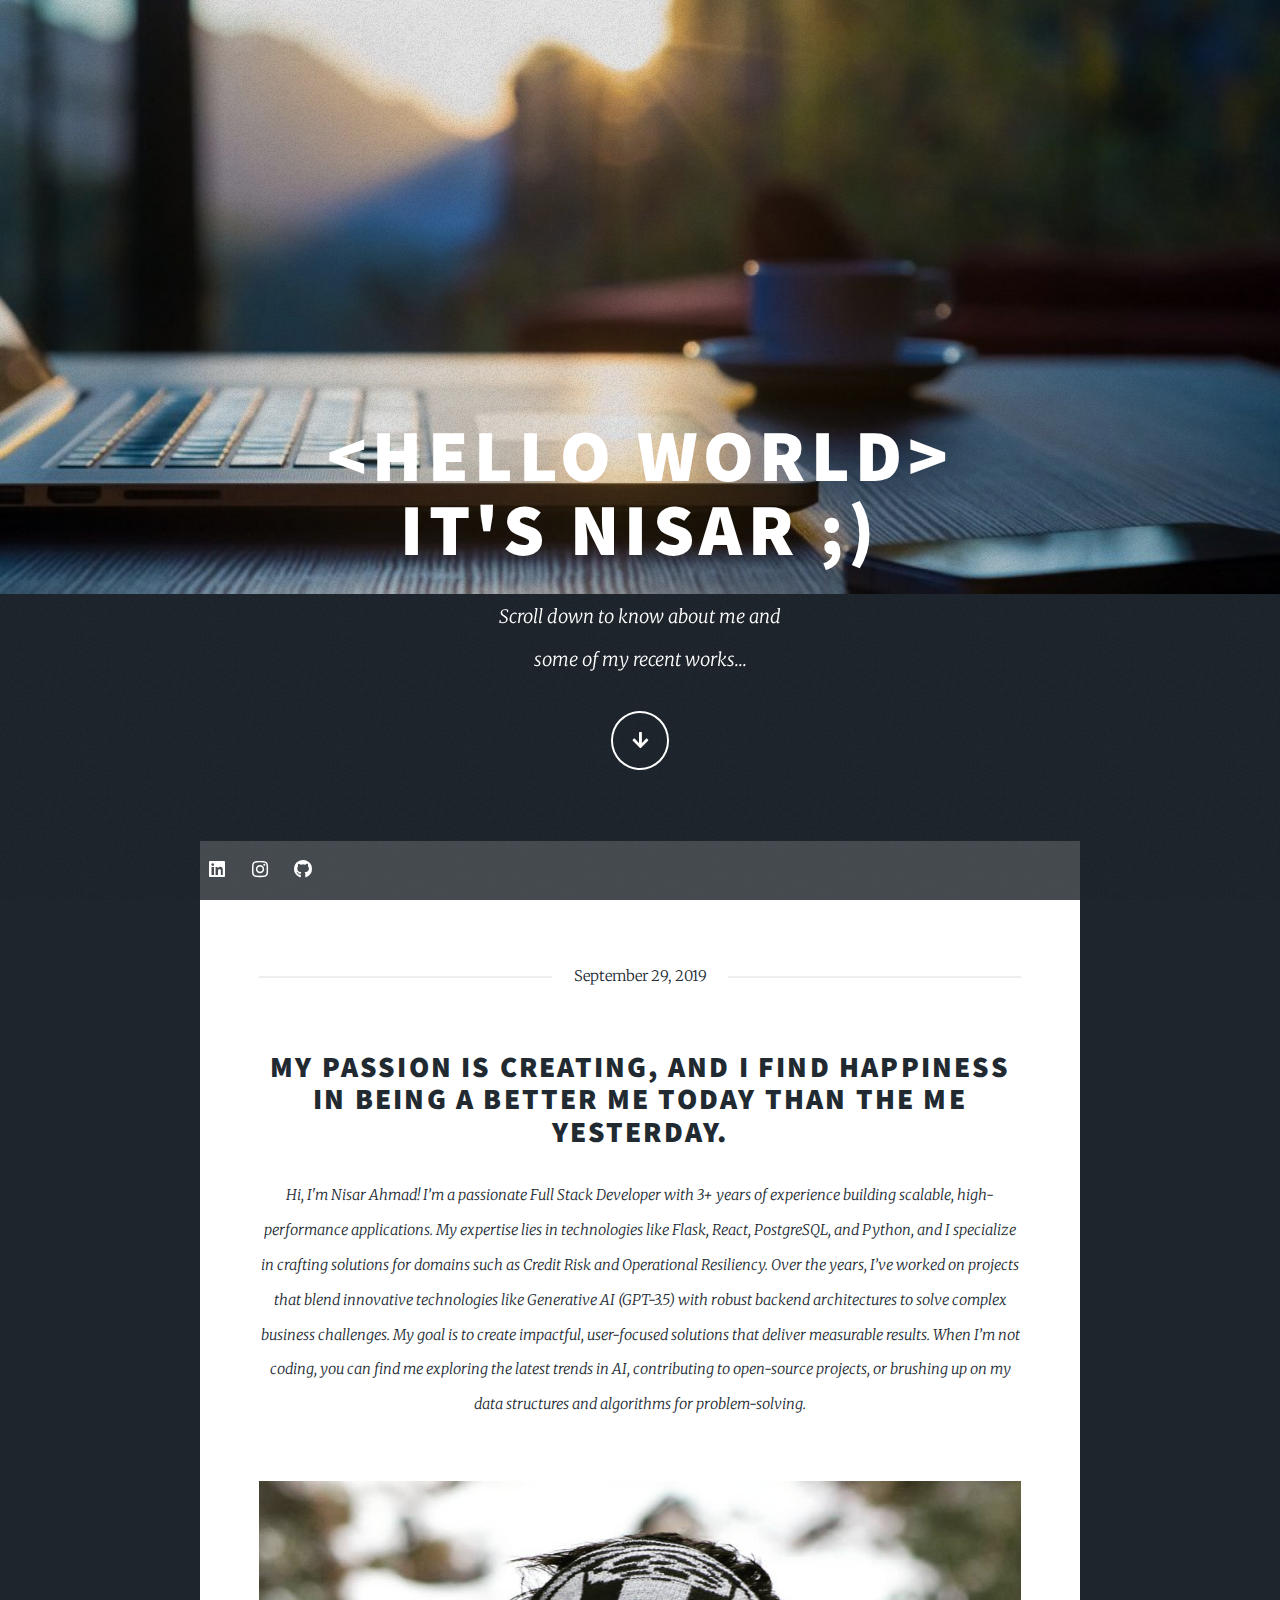
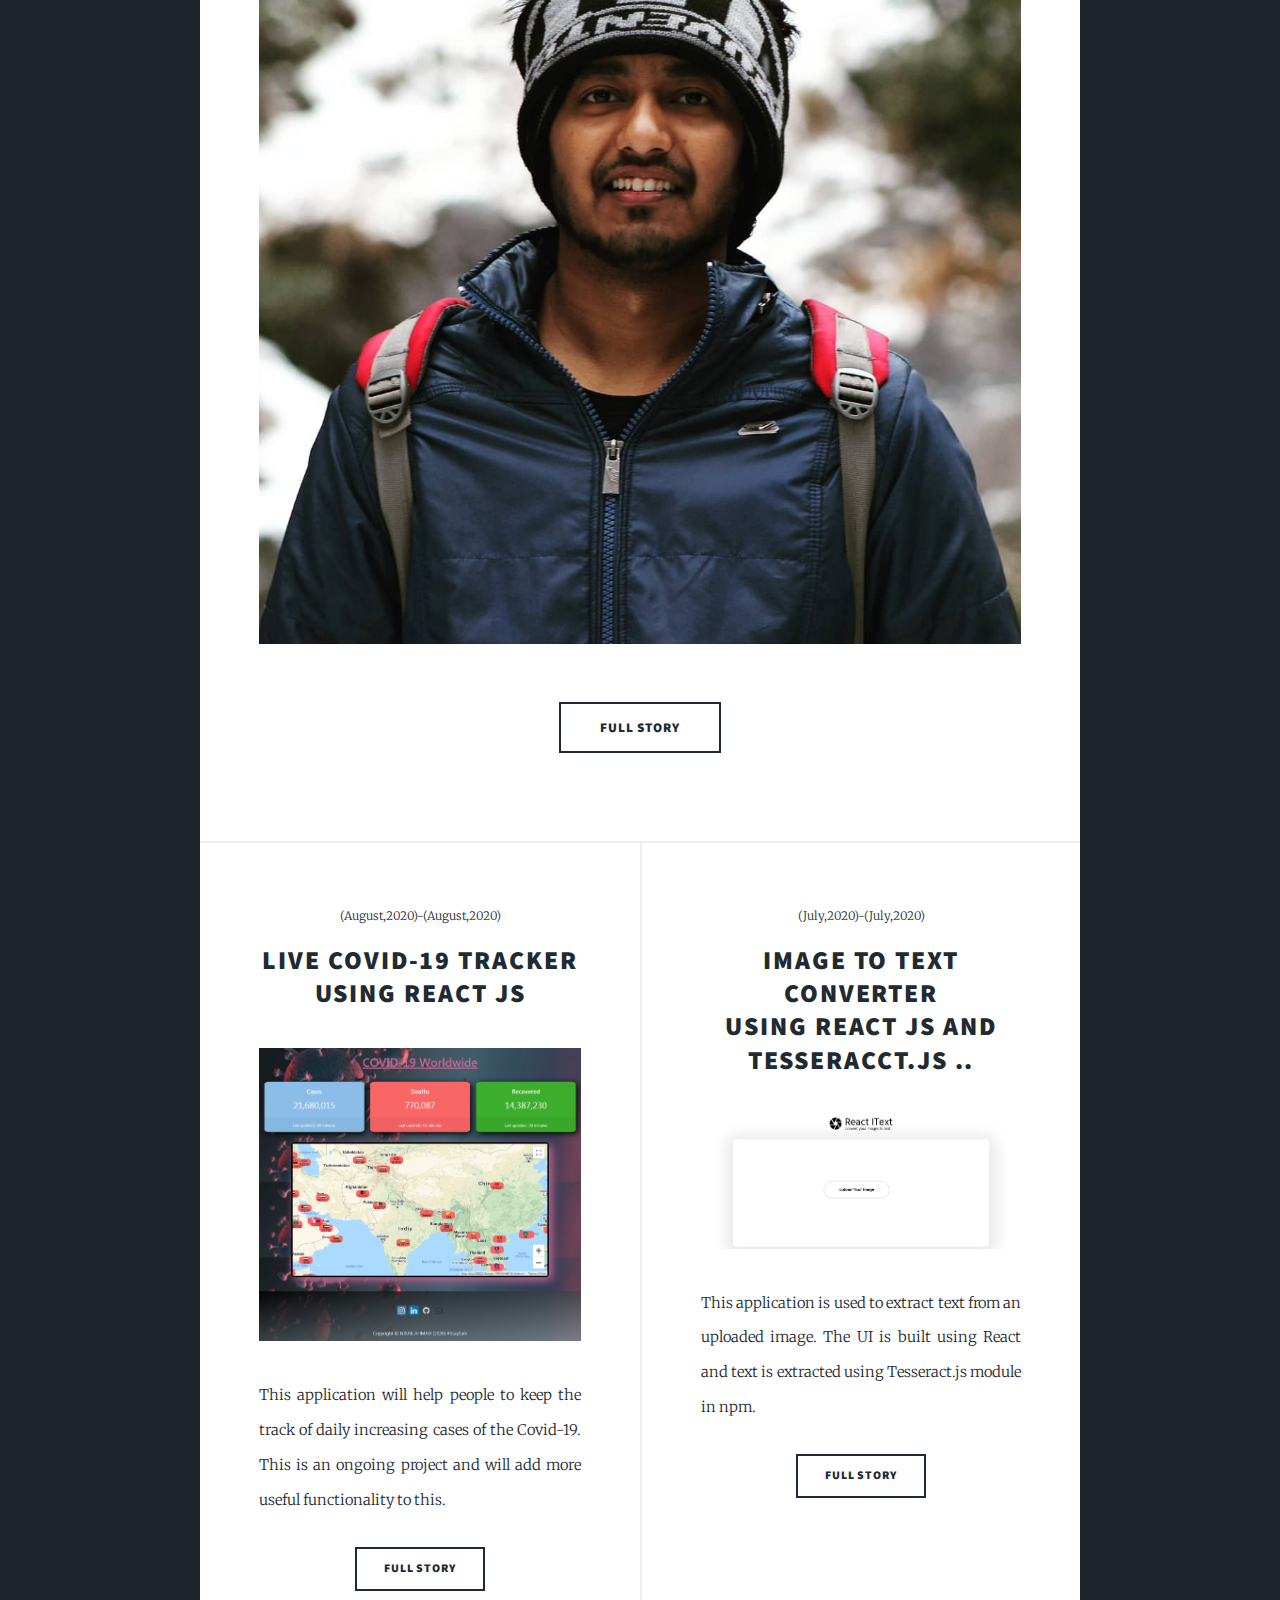
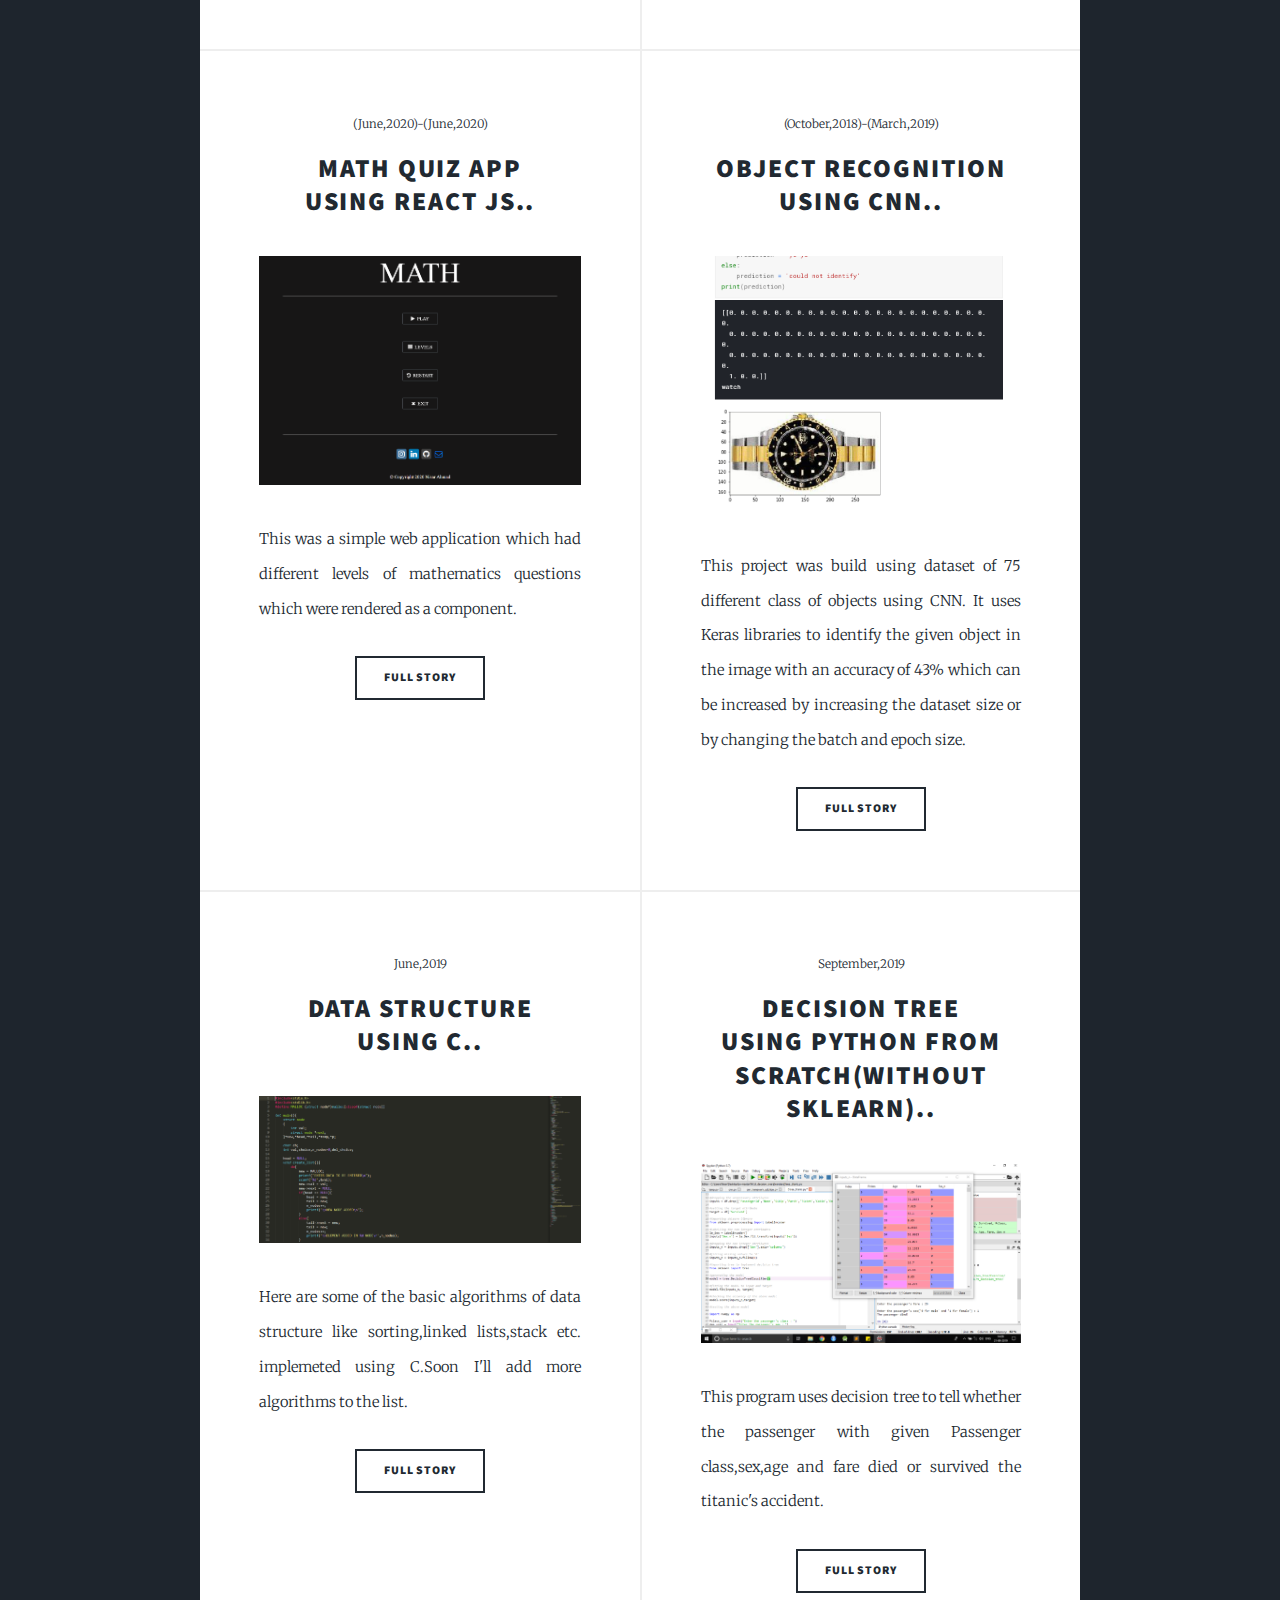
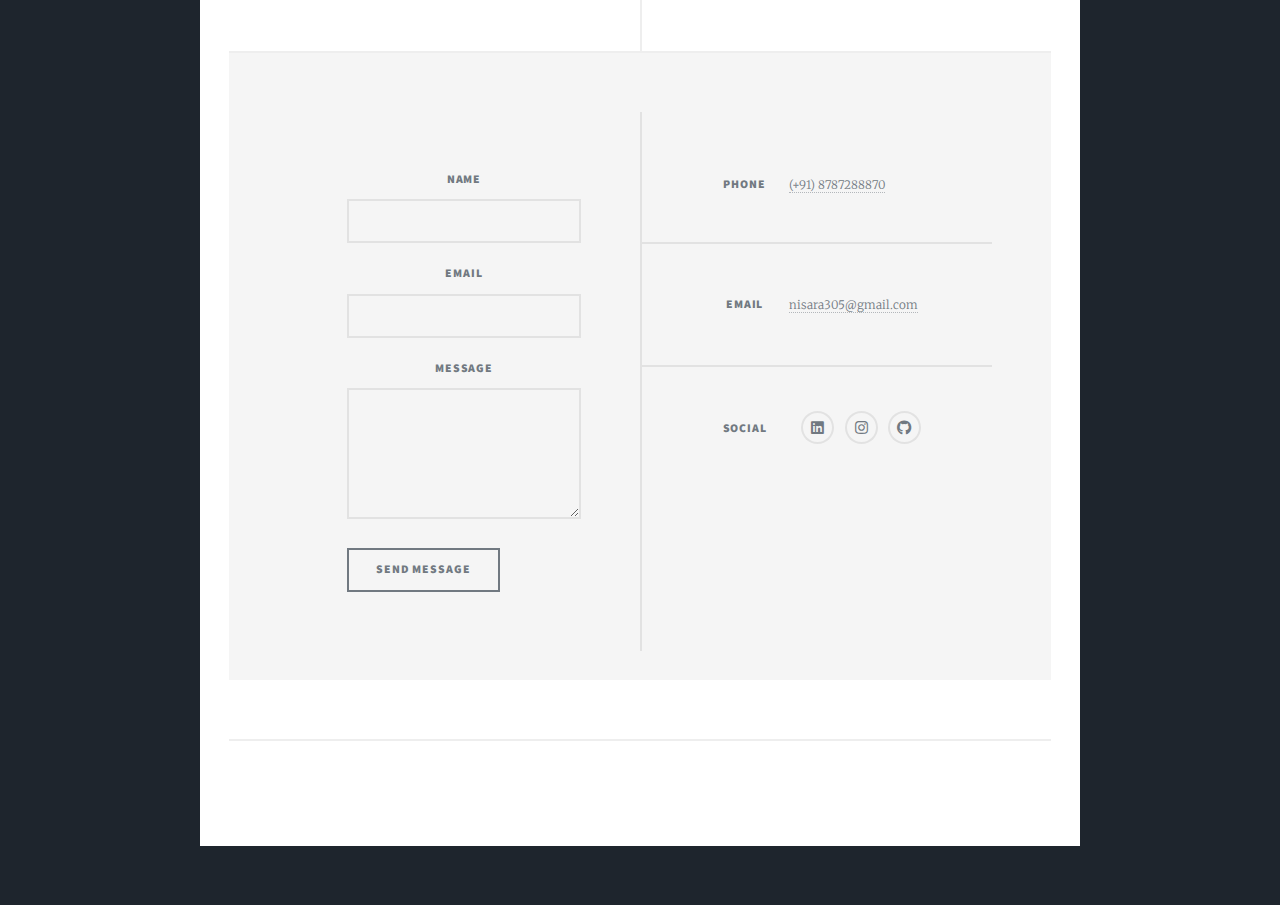
==== index.html @ 483774aa "updated profile description" ====
<!DOCTYPE HTML>

<html>
	<head>
		<title>Nisar's Portfolio</title>
		<meta charset="utf-8" />
		<meta name="viewport" content="width=device-width, initial-scale=1, user-scalable=no" />
		<link rel="stylesheet" href="assets/css/main.css" />
		<noscript><link rel="stylesheet" href="assets/css/noscript.css" /></noscript>
	</head>
	<body class="is-preload">

		<!-- Wrapper -->
			<div id="wrapper" class="fade-in">

				<!-- Intro -->
					<div id="intro">
						<h1>&lt;Hello World&gt;<br />
						It's Nisar  ;)</h1>
						<p>Scroll down to know about me and <br/>some of my recent works...</p>
						<ul class="actions">
							<li><a href="#header" class="button icon solid solo fa-arrow-down scrolly">Continue</a></li>
						</ul>
					</div>

				<!-- Header -->
					<header id="header">
						<a href="index.html" class="logo">&lt;Welcome&gt;</a>
					</header>

				<!-- Nav -->
					<nav id="nav">
						
						<ul class="icons">
							<li><a href="https://www.linkedin.com/in/nisar-ahmad-a9ab30110/" class="icon brands fa-linkedin"><span class="label">Linkedin</span></a></li>
							<li><a href="https://www.instagram.com/nisaaaaar/" class="icon brands fa-instagram"><span class="label">Instagram</span></a></li>
							<li><a href="https://github.com/nisaaaaar" class="icon brands fa-github"><span class="label">GitHub</span></a></li>
						</ul>
					</nav>

				<!-- Main -->
					<div id="main">

						<!-- Featured Post -->
							<article class="post featured">
								<header class="major">
									<span class="date">September 29, 2019</span>
									<h2><a href="#">My passion is creating, and I find happiness <br />
									in being a better me today than the me yesterday.</a></h2>
									<p>Hi, I'm Nisar Ahmad!
										I’m a passionate Full Stack Developer with 3+ years of experience building scalable, high-performance applications. My expertise lies in technologies like Flask, React, PostgreSQL, and Python, and I specialize in crafting solutions for domains such as Credit Risk and Operational Resiliency.
										
										Over the years, I’ve worked on projects that blend innovative technologies like Generative AI (GPT-3.5) with robust backend architectures to solve complex business challenges. My goal is to create impactful, user-focused solutions that deliver measurable results.
										
										When I’m not coding, you can find me exploring the latest trends in AI, contributing to open-source projects, or brushing up on my data structures and algorithms for problem-solving.
									</p>
								</header>
								<a href="#" class="image main"><img src="images/pic01.jpg" alt="" /></a>
								<ul class="actions special">
									<li><a href="indexfull.html" class="button large">Full Story</a></li>
								</ul>
							</article>

						<!-- Posts -->
							<section class="posts">
								<article>
									<header>
										<span class="date">(August,2020)-(August,2020)</span>
										<h2><a href="https://nisaaaaar.github.io/covid-19/">Live Covid-19 tracker <br />
										using React JS</a></h2>
									</header>
									<a href="https://nisaaaaar.github.io/covid-19/" class="image fit"><img src="images/covid-19.png" alt="" /></a>
									<p>This application will help people to keep the track of daily increasing cases of the Covid-19. This is an ongoing project and will add more useful functionality to this. </p>
									<ul class="actions special">
										<li><a href="https://nisaaaaar.github.io/covid-19/" class="button">Full Story</a></li>
									</ul>
								</article>
								<article>
									<header>
										<span class="date">(July,2020)-(July,2020)</span>
										<h2><a href="https://nisaaaaar.github.io/imageText/">Image to Text converter <br />
										using React JS and Tesseracct.js ..</a></h2>
									</header>
									<a href="https://nisaaaaar.github.io/imageText/" class="image fit"><img src="images/imagetext.png" alt="" /></a>
									<p>This application is used to extract text from an uploaded image.
										The UI is built using React and text is extracted using Tesseract.js module in npm.
									</p>
									<ul class="actions special">
										<li><a href="https://nisaaaaar.github.io/imageText/" class="button">Full Story</a></li>
									</ul>
								</article>
								<article>
									<header>
										<span class="date">(June,2020)-(June,2020)</span>
										<h2><a href="https://nisaaaaar.github.io/math-game/">Math Quiz App <br />
										using React JS..</a></h2>
									</header>
									<a href="https://nisaaaaar.github.io/math-game/" class="image fit"><img src="images/math-game.png" alt="" /></a>
									<p>This was a simple web application which had different levels of mathematics questions which were rendered as a component.
									</p>
									<ul class="actions special">
										<li><a href="https://nisaaaaar.github.io/math-game/" class="button">Full Story</a></li>
									</ul>
								</article>
								<article>
									<header>
										<span class="date">(October,2018)-(March,2019)</span>
										<h2><a href="https://www.kaggle.com/nisaaaaar/kernel99e53b64ae">Object Recognition <br />
										using CNN..</a></h2>
									</header>
									<a href="https://www.kaggle.com/nisaaaaar/kernel99e53b64ae" class="image fit"><img src="images/project01.png" alt="" /></a>
									<p>This project was build using dataset of 75 different class of objects using CNN. It uses Keras libraries to identify the given object in the image with an accuracy of 43% which can be increased by increasing the dataset size or by changing the batch and epoch size.</p>
									<ul class="actions special">
										<li><a href="https://www.kaggle.com/nisaaaaar/kernel99e53b64ae" class="button">Full Story</a></li>
									</ul>
								</article>
								<article>
									<header>
										<span class="date">June,2019</span>
										<h2><a href="https://github.com/nisaaaaar/Data-Structure">Data Structure<br />
										using C..</a></h2>
									</header>
									<a href="https://github.com/nisaaaaar/Data-Structure" class="image fit"><img src="images/project02.png" alt="" /></a>
									<p>Here are some of the basic algorithms of data structure like sorting,linked lists,stack etc. implemeted using C.Soon I'll add more algorithms to the list.</p>
									<ul class="actions special">
										<li><a href="https://github.com/nisaaaaar/Data-Structure" class="button">Full Story</a></li>
									</ul>
								</article>
								
								<article>
									<header>
										<span class="date">September,2019</span>
										<h2><a href="https://github.com/nisaaaaar/DecisionTree">Decision Tree<br />
										using Python From scratch(without sklearn)..</a></h2>
									</header>
									<a href="https://github.com/nisaaaaar/DecisionTreer" class="image fit"><img src="images/project03.png" alt="" /></a>
									<p>This program uses decision tree to tell whether the passenger with given Passenger class,sex,age and fare died or survived the titanic's accident. </p>
									<ul class="actions special">
										<li><a href="https://github.com/nisaaaaar/DecisionTree" class="button">Full Story</a></li>
									</ul>
								</article>
								
								
								
							</section>

						<!-- Footer
							<footer>
								<div class="pagination">
									
									<a href="#" class="page active">1</a>
									<a href="#" class="page">2</a>
									<a href="#" class="page">3</a>
									<span class="extra">&hellip;</span>
									<a href="#" class="page">8</a>
									<a href="#" class="page">9</a>
									<a href="#" class="page">10</a>
									<a href="#" class="next">Next</a>
								</div>
							</footer>

					</div>


						 -->		

				<!-- Footer -->
					<footer id="footer">
						<section>
							<form method="post" action="mailto:nisara305@gmail.com">
								<div class="fields">
									<div class="field">
										<label for="name">Name</label>
										<input type="text" name="name" id="name" />
									</div>
									<div class="field">
										<label for="email">Email</label>
										<input type="text" name="email" id="email" />
									</div>
									<div class="field">
										<label for="message">Message</label>
										<textarea name="message" id="message" rows="3"></textarea>
									</div>
								</div>
								<ul class="actions">
									<li><input type="submit" value="Send Message" /></li>
								</ul>
							</form>
						</section>
						<section class="split contact">
							
							<section>
								<h3>Phone</h3>
								<p><a href="#">(+91) 8787288870</a></p>
							</section>
							<section>
								<h3>Email</h3>
								<p><a href="#">nisara305@gmail.com</a></p>
							</section>
							<section>
								<h3>Social</h3>
								<ul class="icons alt">
									<li><a href="https://www.linkedin.com/in/nisar-ahmad-a9ab30110/" class="icon brands alt fa-linkedin"><span class="label">Linkedin</span></a></li>
									<li><a href="https://www.instagram.com/nisaaaaar/" class="icon brands alt fa-instagram"><span class="label">Instagram</span></a></li>
									<li><a href="https://github.com/nisaaaaar" class="icon brands alt fa-github"><span class="label">GitHub</span></a></li>
								</ul>
							</section>
						</section>
					</footer>

				<!-- Copyright -->
					<div id="copyright">
						<ul><li>&copy; Untitled</li><li>Design: <a href="https://html5up.net">HTML5 UP</a></li></ul>
					</div>

			</div>

		<!-- Scripts -->
			<script src="assets/js/jquery.min.js"></script>
			<script src="assets/js/jquery.scrollex.min.js"></script>
			<script src="assets/js/jquery.scrolly.min.js"></script>
			<script src="assets/js/browser.min.js"></script>
			<script src="assets/js/breakpoints.min.js"></script>
			<script src="assets/js/util.js"></script>
			<script src="assets/js/main.js"></script>

	</body>
</html>
---- assets/css/main.css ----
@import url(fontawesome-all.min.css);
@import url("https://fonts.googleapis.com/css?family=Merriweather:300,700,300italic,700italic|Source+Sans+Pro:900");

/*
	Massively by HTML5 UP
	html5up.net | @ajlkn
	Free for personal and commercial use under the CCA 3.0 license (html5up.net/license)
*/

html, body, div, span, applet, object,
iframe, h1, h2, h3, h4, h5, h6, p, blockquote,
pre, a, abbr, acronym, address, big, cite,
code, del, dfn, em, img, ins, kbd, q, s, samp,
small, strike, strong, sub, sup, tt, var, b,
u, i, center, dl, dt, dd, ol, ul, li, fieldset,
form, label, legend, table, caption, tbody,
tfoot, thead, tr, th, td, article, aside,
canvas, details, embed, figure, figcaption,
footer, header, hgroup, menu, nav, output, ruby,
section, summary, time, mark, audio, video {
	margin: 0;
	padding: 0;
	border: 0;
	font-size: 100%;
	font: inherit;
	vertical-align: baseline;}

article, aside, details, figcaption, figure,
footer, header, hgroup, menu, nav, section {
	display: block;}

body {
	line-height: 1;
}

ol, ul {
	list-style: none;
}

blockquote, q {
	quotes: none;
}

	blockquote:before, blockquote:after, q:before, q:after {
		content: '';
		content: none;
	}

table {
	border-collapse: collapse;
	border-spacing: 0;
}

body {
	-webkit-text-size-adjust: none;
}

mark {
	background-color: transparent;
	color: inherit;
}

input::-moz-focus-inner {
	border: 0;
	padding: 0;
}

input, select, textarea {
	-moz-appearance: none;
	-webkit-appearance: none;
	-ms-appearance: none;
	appearance: none;
}

/* Basic */

	@-ms-viewport {
		width: device-width;
	}

	body {
		-ms-overflow-style: scrollbar;
	}

	@media screen and (max-width: 480px) {

		html, body {
			min-width: 320px;
		}

	}

	html {
		box-sizing: border-box;
	}

	*, *:before, *:after {
		box-sizing: inherit;
	}

	body {
		background-color: #1e252d;
	}

		body.is-preload *, body.is-preload *:before, body.is-preload *:after {
			-moz-animation: none !important;
			-webkit-animation: none !important;
			-ms-animation: none !important;
			animation: none !important;
			-moz-transition: none !important;
			-webkit-transition: none !important;
			-ms-transition: none !important;
			transition: none !important;
		}

/* Type */

	html {
		font-size: 16pt;
	}

		@media screen and (max-width: 1680px) {

			html {
				font-size: 12pt;
			}

		}

		@media screen and (max-width: 1280px) {

			html {
				font-size: 11pt;
			}

		}

		@media screen and (max-width: 360px) {

			html {
				font-size: 10pt;
			}

		}

	body {
		color: #212931;
	}

	body, input, select, textarea {
		font-family: "Merriweather", Georgia, serif;
		font-weight: 300;
		font-size: 1rem;
		line-height: 2.375;
	}

	a {
		-moz-transition: color 0.2s ease-in-out, background-color 0.2s ease-in-out, border-color 0.2s ease-in-out, box-shadow 0.2s ease-in-out;
		-webkit-transition: color 0.2s ease-in-out, background-color 0.2s ease-in-out, border-color 0.2s ease-in-out, box-shadow 0.2s ease-in-out;
		-ms-transition: color 0.2s ease-in-out, background-color 0.2s ease-in-out, border-color 0.2s ease-in-out, box-shadow 0.2s ease-in-out;
		transition: color 0.2s ease-in-out, background-color 0.2s ease-in-out, border-color 0.2s ease-in-out, box-shadow 0.2s ease-in-out;
		border-bottom: dotted 1px;
		text-decoration: none;
	}

		a:hover {
			border-bottom-color: transparent;
		}

	strong, b {
		font-weight: 600;
	}

	em, i {
		font-style: italic;
	}

	p {
		text-align: justify;
		margin: 0 0 2rem 0;
	}

	h1, h2, h3, h4, h5, h6 {
		font-family: "Source Sans Pro", Helvetica, sans-serif;
		font-weight: 900;
		line-height: 1.5;
		letter-spacing: 0.075em;
		text-transform: uppercase;
		margin: 0 0 1rem 0;
	}

		h1 a, h2 a, h3 a, h4 a, h5 a, h6 a {
			border-bottom: 0;
			color: inherit;
			text-decoration: none;
		}

	h1 {
		font-size: 4rem;
		line-height: 1.1;
		margin: 0 0 2rem 0;
	}

	h2 {
		font-size: 1.75rem;
		line-height: 1.3;
		margin: 0 0 1.5rem 0;
	}

	h3 {
		font-size: 1.25rem;
		margin: 0 0 1.5rem 0;
	}

	h4 {
		font-size: 1rem;
	}

	h5 {
		font-size: 0.9rem;
	}

	h6 {
		font-size: 0.8rem;
	}

	sub {
		font-size: 0.8rem;
		position: relative;
		top: 0.5rem;
	}

	sup {
		font-size: 0.8rem;
		position: relative;
		top: -0.5rem;
	}

	blockquote {
		border-left: solid 4px;
		font-style: italic;
		margin: 0 0 2rem 0;
		padding: 0.5rem 0 0.5rem 2rem;
	}

	code {
		border: solid 2px;
		font-family: "Courier New", monospace;
		font-size: 0.9rem;
		margin: 0 0.25rem;
		padding: 0.25rem 0.65rem;
	}

	pre {
		-webkit-overflow-scrolling: touch;
		font-family: "Courier New", monospace;
		font-size: 0.9rem;
		margin: 0 0 2rem 0;
	}

		pre code {
			display: block;
			line-height: 1.75;
			padding: 1rem 1.5rem;
			overflow-x: auto;
		}

	hr {
		border: 0;
		border-bottom: solid 2px;
		margin: 3rem 0;
	}

		hr.major {
			margin: 5rem 0;
		}

	.align-left {
		text-align: left;
	}

	.align-center {
		text-align: center;
	}

	.align-right {
		text-align: right;
	}

	input, select, textarea {
		color: #212931;
	}

	a {
		color: #212931;
		border-bottom-color: rgba(33, 41, 49, 0.5);
	}

		a:hover {
			border-bottom-color: transparent;
			color: #18bfef !important;
		}

	strong, b {
		color: #212931;
	}

	h1, h2, h3, h4, h5, h6 {
		color: #212931;
	}

	blockquote {
		border-left-color: #eeeeee;
	}

	code {
		background: rgba(220, 220, 220, 0.25);
		border-color: #eeeeee;
	}

	hr {
		border-bottom-color: #eeeeee;
	}

/* Row */

	.row {
		display: flex;
		flex-wrap: wrap;
		box-sizing: border-box;
		align-items: stretch;
	}

		.row > * {
			box-sizing: border-box;
		}

		.row.gtr-uniform > * > :last-child {
			margin-bottom: 0;
		}

		.row.aln-left {
			justify-content: flex-start;
		}

		.row.aln-center {
			justify-content: center;
		}

		.row.aln-right {
			justify-content: flex-end;
		}

		.row.aln-top {
			align-items: flex-start;
		}

		.row.aln-middle {
			align-items: center;
		}

		.row.aln-bottom {
			align-items: flex-end;
		}

		.row > .imp {
			order: -1;
		}

		.row > .col-1 {
			width: 8.33333%;
		}

		.row > .off-1 {
			margin-left: 8.33333%;
		}

		.row > .col-2 {
			width: 16.66667%;
		}

		.row > .off-2 {
			margin-left: 16.66667%;
		}

		.row > .col-3 {
			width: 25%;
		}

		.row > .off-3 {
			margin-left: 25%;
		}

		.row > .col-4 {
			width: 33.33333%;
		}

		.row > .off-4 {
			margin-left: 33.33333%;
		}

		.row > .col-5 {
			width: 41.66667%;
		}

		.row > .off-5 {
			margin-left: 41.66667%;
		}

		.row > .col-6 {
			width: 50%;
		}

		.row > .off-6 {
			margin-left: 50%;
		}

		.row > .col-7 {
			width: 58.33333%;
		}

		.row > .off-7 {
			margin-left: 58.33333%;
		}

		.row > .col-8 {
			width: 66.66667%;
		}

		.row > .off-8 {
			margin-left: 66.66667%;
		}

		.row > .col-9 {
			width: 75%;
		}

		.row > .off-9 {
			margin-left: 75%;
		}

		.row > .col-10 {
			width: 83.33333%;
		}

		.row > .off-10 {
			margin-left: 83.33333%;
		}

		.row > .col-11 {
			width: 91.66667%;
		}

		.row > .off-11 {
			margin-left: 91.66667%;
		}

		.row > .col-12 {
			width: 100%;
		}

		.row > .off-12 {
			margin-left: 100%;
		}

		.row.gtr-0 {
			margin-top: 0;
			margin-left: 0rem;
		}

			.row.gtr-0 > * {
				padding: 0 0 0 0rem;
			}

			.row.gtr-0.gtr-uniform {
				margin-top: 0rem;
			}

				.row.gtr-0.gtr-uniform > * {
					padding-top: 0rem;
				}

		.row.gtr-25 {
			margin-top: 0;
			margin-left: -0.375rem;
		}

			.row.gtr-25 > * {
				padding: 0 0 0 0.375rem;
			}

			.row.gtr-25.gtr-uniform {
				margin-top: -0.375rem;
			}

				.row.gtr-25.gtr-uniform > * {
					padding-top: 0.375rem;
				}

		.row.gtr-50 {
			margin-top: 0;
			margin-left: -0.75rem;
		}

			.row.gtr-50 > * {
				padding: 0 0 0 0.75rem;
			}

			.row.gtr-50.gtr-uniform {
				margin-top: -0.75rem;
			}

				.row.gtr-50.gtr-uniform > * {
					padding-top: 0.75rem;
				}

		.row {
			margin-top: 0;
			margin-left: -1.5rem;
		}

			.row > * {
				padding: 0 0 0 1.5rem;
			}

			.row.gtr-uniform {
				margin-top: -1.5rem;
			}

				.row.gtr-uniform > * {
					padding-top: 1.5rem;
				}

		.row.gtr-150 {
			margin-top: 0;
			margin-left: -2.25rem;
		}

			.row.gtr-150 > * {
				padding: 0 0 0 2.25rem;
			}

			.row.gtr-150.gtr-uniform {
				margin-top: -2.25rem;
			}

				.row.gtr-150.gtr-uniform > * {
					padding-top: 2.25rem;
				}

		.row.gtr-200 {
			margin-top: 0;
			margin-left: -3rem;
		}

			.row.gtr-200 > * {
				padding: 0 0 0 3rem;
			}

			.row.gtr-200.gtr-uniform {
				margin-top: -3rem;
			}

				.row.gtr-200.gtr-uniform > * {
					padding-top: 3rem;
				}

		@media screen and (max-width: 1680px) {

			.row {
				display: flex;
				flex-wrap: wrap;
				box-sizing: border-box;
				align-items: stretch;
			}

				.row > * {
					box-sizing: border-box;
				}

				.row.gtr-uniform > * > :last-child {
					margin-bottom: 0;
				}

				.row.aln-left {
					justify-content: flex-start;
				}

				.row.aln-center {
					justify-content: center;
				}

				.row.aln-right {
					justify-content: flex-end;
				}

				.row.aln-top {
					align-items: flex-start;
				}

				.row.aln-middle {
					align-items: center;
				}

				.row.aln-bottom {
					align-items: flex-end;
				}

				.row > .imp-xlarge {
					order: -1;
				}

				.row > .col-1-xlarge {
					width: 8.33333%;
				}

				.row > .off-1-xlarge {
					margin-left: 8.33333%;
				}

				.row > .col-2-xlarge {
					width: 16.66667%;
				}

				.row > .off-2-xlarge {
					margin-left: 16.66667%;
				}

				.row > .col-3-xlarge {
					width: 25%;
				}

				.row > .off-3-xlarge {
					margin-left: 25%;
				}

				.row > .col-4-xlarge {
					width: 33.33333%;
				}

				.row > .off-4-xlarge {
					margin-left: 33.33333%;
				}

				.row > .col-5-xlarge {
					width: 41.66667%;
				}

				.row > .off-5-xlarge {
					margin-left: 41.66667%;
				}

				.row > .col-6-xlarge {
					width: 50%;
				}

				.row > .off-6-xlarge {
					margin-left: 50%;
				}

				.row > .col-7-xlarge {
					width: 58.33333%;
				}

				.row > .off-7-xlarge {
					margin-left: 58.33333%;
				}

				.row > .col-8-xlarge {
					width: 66.66667%;
				}

				.row > .off-8-xlarge {
					margin-left: 66.66667%;
				}

				.row > .col-9-xlarge {
					width: 75%;
				}

				.row > .off-9-xlarge {
					margin-left: 75%;
				}

				.row > .col-10-xlarge {
					width: 83.33333%;
				}

				.row > .off-10-xlarge {
					margin-left: 83.33333%;
				}

				.row > .col-11-xlarge {
					width: 91.66667%;
				}

				.row > .off-11-xlarge {
					margin-left: 91.66667%;
				}

				.row > .col-12-xlarge {
					width: 100%;
				}

				.row > .off-12-xlarge {
					margin-left: 100%;
				}

				.row.gtr-0 {
					margin-top: 0;
					margin-left: 0rem;
				}

					.row.gtr-0 > * {
						padding: 0 0 0 0rem;
					}

					.row.gtr-0.gtr-uniform {
						margin-top: 0rem;
					}

						.row.gtr-0.gtr-uniform > * {
							padding-top: 0rem;
						}

				.row.gtr-25 {
					margin-top: 0;
					margin-left: -0.375rem;
				}

					.row.gtr-25 > * {
						padding: 0 0 0 0.375rem;
					}

					.row.gtr-25.gtr-uniform {
						margin-top: -0.375rem;
					}

						.row.gtr-25.gtr-uniform > * {
							padding-top: 0.375rem;
						}

				.row.gtr-50 {
					margin-top: 0;
					margin-left: -0.75rem;
				}

					.row.gtr-50 > * {
						padding: 0 0 0 0.75rem;
					}

					.row.gtr-50.gtr-uniform {
						margin-top: -0.75rem;
					}

						.row.gtr-50.gtr-uniform > * {
							padding-top: 0.75rem;
						}

				.row {
					margin-top: 0;
					margin-left: -1.5rem;
				}

					.row > * {
						padding: 0 0 0 1.5rem;
					}

					.row.gtr-uniform {
						margin-top: -1.5rem;
					}

						.row.gtr-uniform > * {
							padding-top: 1.5rem;
						}

				.row.gtr-150 {
					margin-top: 0;
					margin-left: -2.25rem;
				}

					.row.gtr-150 > * {
						padding: 0 0 0 2.25rem;
					}

					.row.gtr-150.gtr-uniform {
						margin-top: -2.25rem;
					}

						.row.gtr-150.gtr-uniform > * {
							padding-top: 2.25rem;
						}

				.row.gtr-200 {
					margin-top: 0;
					margin-left: -3rem;
				}

					.row.gtr-200 > * {
						padding: 0 0 0 3rem;
					}

					.row.gtr-200.gtr-uniform {
						margin-top: -3rem;
					}

						.row.gtr-200.gtr-uniform > * {
							padding-top: 3rem;
						}

		}

		@media screen and (max-width: 1280px) {

			.row {
				display: flex;
				flex-wrap: wrap;
				box-sizing: border-box;
				align-items: stretch;
			}

				.row > * {
					box-sizing: border-box;
				}

				.row.gtr-uniform > * > :last-child {
					margin-bottom: 0;
				}

				.row.aln-left {
					justify-content: flex-start;
				}

				.row.aln-center {
					justify-content: center;
				}

				.row.aln-right {
					justify-content: flex-end;
				}

				.row.aln-top {
					align-items: flex-start;
				}

				.row.aln-middle {
					align-items: center;
				}

				.row.aln-bottom {
					align-items: flex-end;
				}

				.row > .imp-large {
					order: -1;
				}

				.row > .col-1-large {
					width: 8.33333%;
				}

				.row > .off-1-large {
					margin-left: 8.33333%;
				}

				.row > .col-2-large {
					width: 16.66667%;
				}

				.row > .off-2-large {
					margin-left: 16.66667%;
				}

				.row > .col-3-large {
					width: 25%;
				}

				.row > .off-3-large {
					margin-left: 25%;
				}

				.row > .col-4-large {
					width: 33.33333%;
				}

				.row > .off-4-large {
					margin-left: 33.33333%;
				}

				.row > .col-5-large {
					width: 41.66667%;
				}

				.row > .off-5-large {
					margin-left: 41.66667%;
				}

				.row > .col-6-large {
					width: 50%;
				}

				.row > .off-6-large {
					margin-left: 50%;
				}

				.row > .col-7-large {
					width: 58.33333%;
				}

				.row > .off-7-large {
					margin-left: 58.33333%;
				}

				.row > .col-8-large {
					width: 66.66667%;
				}

				.row > .off-8-large {
					margin-left: 66.66667%;
				}

				.row > .col-9-large {
					width: 75%;
				}

				.row > .off-9-large {
					margin-left: 75%;
				}

				.row > .col-10-large {
					width: 83.33333%;
				}

				.row > .off-10-large {
					margin-left: 83.33333%;
				}

				.row > .col-11-large {
					width: 91.66667%;
				}

				.row > .off-11-large {
					margin-left: 91.66667%;
				}

				.row > .col-12-large {
					width: 100%;
				}

				.row > .off-12-large {
					margin-left: 100%;
				}

				.row.gtr-0 {
					margin-top: 0;
					margin-left: 0rem;
				}

					.row.gtr-0 > * {
						padding: 0 0 0 0rem;
					}

					.row.gtr-0.gtr-uniform {
						margin-top: 0rem;
					}

						.row.gtr-0.gtr-uniform > * {
							padding-top: 0rem;
						}

				.row.gtr-25 {
					margin-top: 0;
					margin-left: -0.375rem;
				}

					.row.gtr-25 > * {
						padding: 0 0 0 0.375rem;
					}

					.row.gtr-25.gtr-uniform {
						margin-top: -0.375rem;
					}

						.row.gtr-25.gtr-uniform > * {
							padding-top: 0.375rem;
						}

				.row.gtr-50 {
					margin-top: 0;
					margin-left: -0.75rem;
				}

					.row.gtr-50 > * {
						padding: 0 0 0 0.75rem;
					}

					.row.gtr-50.gtr-uniform {
						margin-top: -0.75rem;
					}

						.row.gtr-50.gtr-uniform > * {
							padding-top: 0.75rem;
						}

				.row {
					margin-top: 0;
					margin-left: -1.5rem;
				}

					.row > * {
						padding: 0 0 0 1.5rem;
					}

					.row.gtr-uniform {
						margin-top: -1.5rem;
					}

						.row.gtr-uniform > * {
							padding-top: 1.5rem;
						}

				.row.gtr-150 {
					margin-top: 0;
					margin-left: -2.25rem;
				}

					.row.gtr-150 > * {
						padding: 0 0 0 2.25rem;
					}

					.row.gtr-150.gtr-uniform {
						margin-top: -2.25rem;
					}

						.row.gtr-150.gtr-uniform > * {
							padding-top: 2.25rem;
						}

				.row.gtr-200 {
					margin-top: 0;
					margin-left: -3rem;
				}

					.row.gtr-200 > * {
						padding: 0 0 0 3rem;
					}

					.row.gtr-200.gtr-uniform {
						margin-top: -3rem;
					}

						.row.gtr-200.gtr-uniform > * {
							padding-top: 3rem;
						}

		}

		@media screen and (max-width: 980px) {

			.row {
				display: flex;
				flex-wrap: wrap;
				box-sizing: border-box;
				align-items: stretch;
			}

				.row > * {
					box-sizing: border-box;
				}

				.row.gtr-uniform > * > :last-child {
					margin-bottom: 0;
				}

				.row.aln-left {
					justify-content: flex-start;
				}

				.row.aln-center {
					justify-content: center;
				}

				.row.aln-right {
					justify-content: flex-end;
				}

				.row.aln-top {
					align-items: flex-start;
				}

				.row.aln-middle {
					align-items: center;
				}

				.row.aln-bottom {
					align-items: flex-end;
				}

				.row > .imp-medium {
					order: -1;
				}

				.row > .col-1-medium {
					width: 8.33333%;
				}

				.row > .off-1-medium {
					margin-left: 8.33333%;
				}

				.row > .col-2-medium {
					width: 16.66667%;
				}

				.row > .off-2-medium {
					margin-left: 16.66667%;
				}

				.row > .col-3-medium {
					width: 25%;
				}

				.row > .off-3-medium {
					margin-left: 25%;
				}

				.row > .col-4-medium {
					width: 33.33333%;
				}

				.row > .off-4-medium {
					margin-left: 33.33333%;
				}

				.row > .col-5-medium {
					width: 41.66667%;
				}

				.row > .off-5-medium {
					margin-left: 41.66667%;
				}

				.row > .col-6-medium {
					width: 50%;
				}

				.row > .off-6-medium {
					margin-left: 50%;
				}

				.row > .col-7-medium {
					width: 58.33333%;
				}

				.row > .off-7-medium {
					margin-left: 58.33333%;
				}

				.row > .col-8-medium {
					width: 66.66667%;
				}

				.row > .off-8-medium {
					margin-left: 66.66667%;
				}

				.row > .col-9-medium {
					width: 75%;
				}

				.row > .off-9-medium {
					margin-left: 75%;
				}

				.row > .col-10-medium {
					width: 83.33333%;
				}

				.row > .off-10-medium {
					margin-left: 83.33333%;
				}

				.row > .col-11-medium {
					width: 91.66667%;
				}

				.row > .off-11-medium {
					margin-left: 91.66667%;
				}

				.row > .col-12-medium {
					width: 100%;
				}

				.row > .off-12-medium {
					margin-left: 100%;
				}

				.row.gtr-0 {
					margin-top: 0;
					margin-left: 0rem;
				}

					.row.gtr-0 > * {
						padding: 0 0 0 0rem;
					}

					.row.gtr-0.gtr-uniform {
						margin-top: 0rem;
					}

						.row.gtr-0.gtr-uniform > * {
							padding-top: 0rem;
						}

				.row.gtr-25 {
					margin-top: 0;
					margin-left: -0.375rem;
				}

					.row.gtr-25 > * {
						padding: 0 0 0 0.375rem;
					}

					.row.gtr-25.gtr-uniform {
						margin-top: -0.375rem;
					}

						.row.gtr-25.gtr-uniform > * {
							padding-top: 0.375rem;
						}

				.row.gtr-50 {
					margin-top: 0;
					margin-left: -0.75rem;
				}

					.row.gtr-50 > * {
						padding: 0 0 0 0.75rem;
					}

					.row.gtr-50.gtr-uniform {
						margin-top: -0.75rem;
					}

						.row.gtr-50.gtr-uniform > * {
							padding-top: 0.75rem;
						}

				.row {
					margin-top: 0;
					margin-left: -1.5rem;
				}

					.row > * {
						padding: 0 0 0 1.5rem;
					}

					.row.gtr-uniform {
						margin-top: -1.5rem;
					}

						.row.gtr-uniform > * {
							padding-top: 1.5rem;
						}

				.row.gtr-150 {
					margin-top: 0;
					margin-left: -2.25rem;
				}

					.row.gtr-150 > * {
						padding: 0 0 0 2.25rem;
					}

					.row.gtr-150.gtr-uniform {
						margin-top: -2.25rem;
					}

						.row.gtr-150.gtr-uniform > * {
							padding-top: 2.25rem;
						}

				.row.gtr-200 {
					margin-top: 0;
					margin-left: -3rem;
				}

					.row.gtr-200 > * {
						padding: 0 0 0 3rem;
					}

					.row.gtr-200.gtr-uniform {
						margin-top: -3rem;
					}

						.row.gtr-200.gtr-uniform > * {
							padding-top: 3rem;
						}

		}

		@media screen and (max-width: 736px) {

			.row {
				display: flex;
				flex-wrap: wrap;
				box-sizing: border-box;
				align-items: stretch;
			}

				.row > * {
					box-sizing: border-box;
				}

				.row.gtr-uniform > * > :last-child {
					margin-bottom: 0;
				}

				.row.aln-left {
					justify-content: flex-start;
				}

				.row.aln-center {
					justify-content: center;
				}

				.row.aln-right {
					justify-content: flex-end;
				}

				.row.aln-top {
					align-items: flex-start;
				}

				.row.aln-middle {
					align-items: center;
				}

				.row.aln-bottom {
					align-items: flex-end;
				}

				.row > .imp-small {
					order: -1;
				}

				.row > .col-1-small {
					width: 8.33333%;
				}

				.row > .off-1-small {
					margin-left: 8.33333%;
				}

				.row > .col-2-small {
					width: 16.66667%;
				}

				.row > .off-2-small {
					margin-left: 16.66667%;
				}

				.row > .col-3-small {
					width: 25%;
				}

				.row > .off-3-small {
					margin-left: 25%;
				}

				.row > .col-4-small {
					width: 33.33333%;
				}

				.row > .off-4-small {
					margin-left: 33.33333%;
				}

				.row > .col-5-small {
					width: 41.66667%;
				}

				.row > .off-5-small {
					margin-left: 41.66667%;
				}

				.row > .col-6-small {
					width: 50%;
				}

				.row > .off-6-small {
					margin-left: 50%;
				}

				.row > .col-7-small {
					width: 58.33333%;
				}

				.row > .off-7-small {
					margin-left: 58.33333%;
				}

				.row > .col-8-small {
					width: 66.66667%;
				}

				.row > .off-8-small {
					margin-left: 66.66667%;
				}

				.row > .col-9-small {
					width: 75%;
				}

				.row > .off-9-small {
					margin-left: 75%;
				}

				.row > .col-10-small {
					width: 83.33333%;
				}

				.row > .off-10-small {
					margin-left: 83.33333%;
				}

				.row > .col-11-small {
					width: 91.66667%;
				}

				.row > .off-11-small {
					margin-left: 91.66667%;
				}

				.row > .col-12-small {
					width: 100%;
				}

				.row > .off-12-small {
					margin-left: 100%;
				}

				.row.gtr-0 {
					margin-top: 0;
					margin-left: 0rem;
				}

					.row.gtr-0 > * {
						padding: 0 0 0 0rem;
					}

					.row.gtr-0.gtr-uniform {
						margin-top: 0rem;
					}

						.row.gtr-0.gtr-uniform > * {
							padding-top: 0rem;
						}

				.row.gtr-25 {
					margin-top: 0;
					margin-left: -0.375rem;
				}

					.row.gtr-25 > * {
						padding: 0 0 0 0.375rem;
					}

					.row.gtr-25.gtr-uniform {
						margin-top: -0.375rem;
					}

						.row.gtr-25.gtr-uniform > * {
							padding-top: 0.375rem;
						}

				.row.gtr-50 {
					margin-top: 0;
					margin-left: -0.75rem;
				}

					.row.gtr-50 > * {
						padding: 0 0 0 0.75rem;
					}

					.row.gtr-50.gtr-uniform {
						margin-top: -0.75rem;
					}

						.row.gtr-50.gtr-uniform > * {
							padding-top: 0.75rem;
						}

				.row {
					margin-top: 0;
					margin-left: -1.5rem;
				}

					.row > * {
						padding: 0 0 0 1.5rem;
					}

					.row.gtr-uniform {
						margin-top: -1.5rem;
					}

						.row.gtr-uniform > * {
							padding-top: 1.5rem;
						}

				.row.gtr-150 {
					margin-top: 0;
					margin-left: -2.25rem;
				}

					.row.gtr-150 > * {
						padding: 0 0 0 2.25rem;
					}

					.row.gtr-150.gtr-uniform {
						margin-top: -2.25rem;
					}

						.row.gtr-150.gtr-uniform > * {
							padding-top: 2.25rem;
						}

				.row.gtr-200 {
					margin-top: 0;
					margin-left: -3rem;
				}

					.row.gtr-200 > * {
						padding: 0 0 0 3rem;
					}

					.row.gtr-200.gtr-uniform {
						margin-top: -3rem;
					}

						.row.gtr-200.gtr-uniform > * {
							padding-top: 3rem;
						}

		}

		@media screen and (max-width: 480px) {

			.row {
				display: flex;
				flex-wrap: wrap;
				box-sizing: border-box;
				align-items: stretch;
			}

				.row > * {
					box-sizing: border-box;
				}

				.row.gtr-uniform > * > :last-child {
					margin-bottom: 0;
				}

				.row.aln-left {
					justify-content: flex-start;
				}

				.row.aln-center {
					justify-content: center;
				}

				.row.aln-right {
					justify-content: flex-end;
				}

				.row.aln-top {
					align-items: flex-start;
				}

				.row.aln-middle {
					align-items: center;
				}

				.row.aln-bottom {
					align-items: flex-end;
				}

				.row > .imp-xsmall {
					order: -1;
				}

				.row > .col-1-xsmall {
					width: 8.33333%;
				}

				.row > .off-1-xsmall {
					margin-left: 8.33333%;
				}

				.row > .col-2-xsmall {
					width: 16.66667%;
				}

				.row > .off-2-xsmall {
					margin-left: 16.66667%;
				}

				.row > .col-3-xsmall {
					width: 25%;
				}

				.row > .off-3-xsmall {
					margin-left: 25%;
				}

				.row > .col-4-xsmall {
					width: 33.33333%;
				}

				.row > .off-4-xsmall {
					margin-left: 33.33333%;
				}

				.row > .col-5-xsmall {
					width: 41.66667%;
				}

				.row > .off-5-xsmall {
					margin-left: 41.66667%;
				}

				.row > .col-6-xsmall {
					width: 50%;
				}

				.row > .off-6-xsmall {
					margin-left: 50%;
				}

				.row > .col-7-xsmall {
					width: 58.33333%;
				}

				.row > .off-7-xsmall {
					margin-left: 58.33333%;
				}

				.row > .col-8-xsmall {
					width: 66.66667%;
				}

				.row > .off-8-xsmall {
					margin-left: 66.66667%;
				}

				.row > .col-9-xsmall {
					width: 75%;
				}

				.row > .off-9-xsmall {
					margin-left: 75%;
				}

				.row > .col-10-xsmall {
					width: 83.33333%;
				}

				.row > .off-10-xsmall {
					margin-left: 83.33333%;
				}

				.row > .col-11-xsmall {
					width: 91.66667%;
				}

				.row > .off-11-xsmall {
					margin-left: 91.66667%;
				}

				.row > .col-12-xsmall {
					width: 100%;
				}

				.row > .off-12-xsmall {
					margin-left: 100%;
				}

				.row.gtr-0 {
					margin-top: 0;
					margin-left: 0rem;
				}

					.row.gtr-0 > * {
						padding: 0 0 0 0rem;
					}

					.row.gtr-0.gtr-uniform {
						margin-top: 0rem;
					}

						.row.gtr-0.gtr-uniform > * {
							padding-top: 0rem;
						}

				.row.gtr-25 {
					margin-top: 0;
					margin-left: -0.375rem;
				}

					.row.gtr-25 > * {
						padding: 0 0 0 0.375rem;
					}

					.row.gtr-25.gtr-uniform {
						margin-top: -0.375rem;
					}

						.row.gtr-25.gtr-uniform > * {
							padding-top: 0.375rem;
						}

				.row.gtr-50 {
					margin-top: 0;
					margin-left: -0.75rem;
				}

					.row.gtr-50 > * {
						padding: 0 0 0 0.75rem;
					}

					.row.gtr-50.gtr-uniform {
						margin-top: -0.75rem;
					}

						.row.gtr-50.gtr-uniform > * {
							padding-top: 0.75rem;
						}

				.row {
					margin-top: 0;
					margin-left: -1.5rem;
				}

					.row > * {
						padding: 0 0 0 1.5rem;
					}

					.row.gtr-uniform {
						margin-top: -1.5rem;
					}

						.row.gtr-uniform > * {
							padding-top: 1.5rem;
						}

				.row.gtr-150 {
					margin-top: 0;
					margin-left: -2.25rem;
				}

					.row.gtr-150 > * {
						padding: 0 0 0 2.25rem;
					}

					.row.gtr-150.gtr-uniform {
						margin-top: -2.25rem;
					}

						.row.gtr-150.gtr-uniform > * {
							padding-top: 2.25rem;
						}

				.row.gtr-200 {
					margin-top: 0;
					margin-left: -3rem;
				}

					.row.gtr-200 > * {
						padding: 0 0 0 3rem;
					}

					.row.gtr-200.gtr-uniform {
						margin-top: -3rem;
					}

						.row.gtr-200.gtr-uniform > * {
							padding-top: 3rem;
						}

		}

		@media screen and (max-width: 360px) {

			.row {
				display: flex;
				flex-wrap: wrap;
				box-sizing: border-box;
				align-items: stretch;
			}

				.row > * {
					box-sizing: border-box;
				}

				.row.gtr-uniform > * > :last-child {
					margin-bottom: 0;
				}

				.row.aln-left {
					justify-content: flex-start;
				}

				.row.aln-center {
					justify-content: center;
				}

				.row.aln-right {
					justify-content: flex-end;
				}

				.row.aln-top {
					align-items: flex-start;
				}

				.row.aln-middle {
					align-items: center;
				}

				.row.aln-bottom {
					align-items: flex-end;
				}

				.row > .imp-xxsmall {
					order: -1;
				}

				.row > .col-1-xxsmall {
					width: 8.33333%;
				}

				.row > .off-1-xxsmall {
					margin-left: 8.33333%;
				}

				.row > .col-2-xxsmall {
					width: 16.66667%;
				}

				.row > .off-2-xxsmall {
					margin-left: 16.66667%;
				}

				.row > .col-3-xxsmall {
					width: 25%;
				}

				.row > .off-3-xxsmall {
					margin-left: 25%;
				}

				.row > .col-4-xxsmall {
					width: 33.33333%;
				}

				.row > .off-4-xxsmall {
					margin-left: 33.33333%;
				}

				.row > .col-5-xxsmall {
					width: 41.66667%;
				}

				.row > .off-5-xxsmall {
					margin-left: 41.66667%;
				}

				.row > .col-6-xxsmall {
					width: 50%;
				}

				.row > .off-6-xxsmall {
					margin-left: 50%;
				}

				.row > .col-7-xxsmall {
					width: 58.33333%;
				}

				.row > .off-7-xxsmall {
					margin-left: 58.33333%;
				}

				.row > .col-8-xxsmall {
					width: 66.66667%;
				}

				.row > .off-8-xxsmall {
					margin-left: 66.66667%;
				}

				.row > .col-9-xxsmall {
					width: 75%;
				}

				.row > .off-9-xxsmall {
					margin-left: 75%;
				}

				.row > .col-10-xxsmall {
					width: 83.33333%;
				}

				.row > .off-10-xxsmall {
					margin-left: 83.33333%;
				}

				.row > .col-11-xxsmall {
					width: 91.66667%;
				}

				.row > .off-11-xxsmall {
					margin-left: 91.66667%;
				}

				.row > .col-12-xxsmall {
					width: 100%;
				}

				.row > .off-12-xxsmall {
					margin-left: 100%;
				}

				.row.gtr-0 {
					margin-top: 0;
					margin-left: 0rem;
				}

					.row.gtr-0 > * {
						padding: 0 0 0 0rem;
					}

					.row.gtr-0.gtr-uniform {
						margin-top: 0rem;
					}

						.row.gtr-0.gtr-uniform > * {
							padding-top: 0rem;
						}

				.row.gtr-25 {
					margin-top: 0;
					margin-left: -0.375rem;
				}

					.row.gtr-25 > * {
						padding: 0 0 0 0.375rem;
					}

					.row.gtr-25.gtr-uniform {
						margin-top: -0.375rem;
					}

						.row.gtr-25.gtr-uniform > * {
							padding-top: 0.375rem;
						}

				.row.gtr-50 {
					margin-top: 0;
					margin-left: -0.75rem;
				}

					.row.gtr-50 > * {
						padding: 0 0 0 0.75rem;
					}

					.row.gtr-50.gtr-uniform {
						margin-top: -0.75rem;
					}

						.row.gtr-50.gtr-uniform > * {
							padding-top: 0.75rem;
						}

				.row {
					margin-top: 0;
					margin-left: -1.5rem;
				}

					.row > * {
						padding: 0 0 0 1.5rem;
					}

					.row.gtr-uniform {
						margin-top: -1.5rem;
					}

						.row.gtr-uniform > * {
							padding-top: 1.5rem;
						}

				.row.gtr-150 {
					margin-top: 0;
					margin-left: -2.25rem;
				}

					.row.gtr-150 > * {
						padding: 0 0 0 2.25rem;
					}

					.row.gtr-150.gtr-uniform {
						margin-top: -2.25rem;
					}

						.row.gtr-150.gtr-uniform > * {
							padding-top: 2.25rem;
						}

				.row.gtr-200 {
					margin-top: 0;
					margin-left: -3rem;
				}

					.row.gtr-200 > * {
						padding: 0 0 0 3rem;
					}

					.row.gtr-200.gtr-uniform {
						margin-top: -3rem;
					}

						.row.gtr-200.gtr-uniform > * {
							padding-top: 3rem;
						}

		}

/* Box */

	.box {
		border: solid 2px;
		margin-bottom: 2rem;
		padding: 1.5rem;
	}

		.box > :last-child,
		.box > :last-child > :last-child,
		.box > :last-child > :last-child > :last-child {
			margin-bottom: 0;
		}

		.box.alt {
			border: 0;
			border-radius: 0;
			padding: 0;
		}

	.box {
		border-color: #eeeeee;
	}

/* Button */

	input[type="submit"],
	input[type="reset"],
	input[type="button"],
	button,
	.button {
		-moz-appearance: none;
		-webkit-appearance: none;
		-ms-appearance: none;
		appearance: none;
		-moz-transition: background-color 0.2s ease-in-out, box-shadow 0.2s ease-in-out, color 0.2s ease-in-out;
		-webkit-transition: background-color 0.2s ease-in-out, box-shadow 0.2s ease-in-out, color 0.2s ease-in-out;
		-ms-transition: background-color 0.2s ease-in-out, box-shadow 0.2s ease-in-out, color 0.2s ease-in-out;
		transition: background-color 0.2s ease-in-out, box-shadow 0.2s ease-in-out, color 0.2s ease-in-out;
		border: 0;
		border-radius: 0;
		cursor: pointer;
		display: inline-block;
		font-family: "Source Sans Pro", Helvetica, sans-serif;
		font-size: 0.8rem;
		font-weight: 900;
		letter-spacing: 0.075em;
		height: 3rem;
		line-height: 3rem;
		padding: 0 2rem;
		text-align: center;
		text-decoration: none;
		text-transform: uppercase;
		white-space: nowrap;
	}

		input[type="submit"].icon:before,
		input[type="reset"].icon:before,
		input[type="button"].icon:before,
		button.icon:before,
		.button.icon:before {
			margin-right: 0.5rem;
		}

		input[type="submit"].icon.solo,
		input[type="reset"].icon.solo,
		input[type="button"].icon.solo,
		button.icon.solo,
		.button.icon.solo {
			position: relative;
			width: 4rem;
			height: 4rem;
			line-height: 4rem;
			border-radius: 4rem;
			text-indent: 4rem;
			overflow: hidden;
			padding: 0;
			white-space: nowrap;
		}

			input[type="submit"].icon.solo:before,
			input[type="reset"].icon.solo:before,
			input[type="button"].icon.solo:before,
			button.icon.solo:before,
			.button.icon.solo:before {
				position: absolute;
				display: block;
				top: 0;
				left: 0;
				width: inherit;
				height: inherit;
				line-height: inherit;
				font-size: 1.25rem;
				margin-right: 0;
				text-align: center;
				text-indent: 0;
			}

		input[type="submit"].fit,
		input[type="reset"].fit,
		input[type="button"].fit,
		button.fit,
		.button.fit {
			width: 100%;
		}

		input[type="submit"].small,
		input[type="reset"].small,
		input[type="button"].small,
		button.small,
		.button.small {
			font-size: 0.7rem;
			height: 2.5rem;
			line-height: 2.5rem;
			padding: 0 1.5rem;
		}

		input[type="submit"].large,
		input[type="reset"].large,
		input[type="button"].large,
		button.large,
		.button.large {
			font-size: 0.9rem;
			height: 3.5rem;
			line-height: 3.5rem;
			padding: 0 2.75rem;
		}

		@media screen and (max-width: 980px) {

			input[type="submit"],
			input[type="reset"],
			input[type="button"],
			button,
			.button {
				font-size: 0.9rem;
				height: 3.25rem;
				line-height: 3.25rem;
			}

				input[type="submit"].large,
				input[type="reset"].large,
				input[type="button"].large,
				button.large,
				.button.large {
					font-size: 1rem;
					height: 3.75rem;
					line-height: 3.75rem;
				}

		}

		input[type="submit"].disabled, input[type="submit"]:disabled,
		input[type="reset"].disabled,
		input[type="reset"]:disabled,
		input[type="button"].disabled,
		input[type="button"]:disabled,
		button.disabled,
		button:disabled,
		.button.disabled,
		.button:disabled {
			pointer-events: none;
			opacity: 0.25;
		}

	input[type="submit"],
	input[type="reset"],
	input[type="button"],
	button,
	.button {
		background-color: transparent;
		box-shadow: inset 0 0 0 2px #212931;
		color: #212931 !important;
	}

		input[type="submit"]:hover,
		input[type="reset"]:hover,
		input[type="button"]:hover,
		button:hover,
		.button:hover {
			box-shadow: inset 0 0 0 2px #18bfef;
			color: #18bfef !important;
		}

		input[type="submit"].primary,
		input[type="reset"].primary,
		input[type="button"].primary,
		button.primary,
		.button.primary {
			background-color: #212931;
			box-shadow: none;
			color: #ffffff !important;
		}

			input[type="submit"].primary:hover,
			input[type="reset"].primary:hover,
			input[type="button"].primary:hover,
			button.primary:hover,
			.button.primary:hover {
				background-color: #18bfef;
			}

/* Form */

	form {
		margin: 0 0 2rem 0;
	}

		form > :last-child {
			margin-bottom: 0;
		}

		form > .fields {
			display: -moz-flex;
			display: -webkit-flex;
			display: -ms-flex;
			display: flex;
			-moz-flex-wrap: wrap;
			-webkit-flex-wrap: wrap;
			-ms-flex-wrap: wrap;
			flex-wrap: wrap;
			width: calc(100% + 3rem);
			margin: -1.5rem 0 2rem -1.5rem;
		}

			form > .fields > .field {
				-moz-flex-grow: 0;
				-webkit-flex-grow: 0;
				-ms-flex-grow: 0;
				flex-grow: 0;
				-moz-flex-shrink: 0;
				-webkit-flex-shrink: 0;
				-ms-flex-shrink: 0;
				flex-shrink: 0;
				padding: 1.5rem 0 0 1.5rem;
				width: calc(100% - 1.5rem);
			}

				form > .fields > .field.half {
					width: calc(50% - 0.75rem);
				}

				form > .fields > .field.third {
					width: calc(100%/3 - 0.5rem);
				}

				form > .fields > .field.quarter {
					width: calc(25% - 0.375rem);
				}

		@media screen and (max-width: 480px) {

			form > .fields {
				width: calc(100% + 3rem);
				margin: -1.5rem 0 2rem -1.5rem;
			}

				form > .fields > .field {
					padding: 1.5rem 0 0 1.5rem;
					width: calc(100% - 1.5rem);
				}

					form > .fields > .field.half {
						width: calc(100% - 1.5rem);
					}

					form > .fields > .field.third {
						width: calc(100% - 1.5rem);
					}

					form > .fields > .field.quarter {
						width: calc(100% - 1.5rem);
					}

		}

	label {
		display: block;
		font-family: "Source Sans Pro", Helvetica, sans-serif;
		font-weight: 900;
		line-height: 1.5;
		letter-spacing: 0.075em;
		font-size: 0.8rem;
		text-transform: uppercase;
		margin: 0 0 0.75rem 0;
	}

		@media screen and (max-width: 980px) {

			label {
				font-size: 0.9rem;
			}

		}

	input[type="text"],
	input[type="password"],
	input[type="email"],
	select,
	textarea {
		-moz-appearance: none;
		-webkit-appearance: none;
		-ms-appearance: none;
		appearance: none;
		background: transparent;
		border-radius: 0;
		border: solid 2px;
		color: inherit;
		display: block;
		outline: 0;
		padding: 0 1rem;
		text-decoration: none;
		width: 100%;
	}

		input[type="text"]:invalid,
		input[type="password"]:invalid,
		input[type="email"]:invalid,
		select:invalid,
		textarea:invalid {
			box-shadow: none;
		}

	select {
		background-size: 1.25rem;
		background-repeat: no-repeat;
		background-position: calc(100% - 1rem) center;
		height: 3rem;
		padding-right: 3rem;
		text-overflow: ellipsis;
	}

		select:focus::-ms-value {
			background-color: transparent;
		}

		select::-ms-expand {
			display: none;
		}

	input[type="text"],
	input[type="password"],
	input[type="email"],
	select {
		height: 3rem;
	}

	textarea {
		padding: 0.75rem 1rem;
	}

	input[type="checkbox"],
	input[type="radio"] {
		-moz-appearance: none;
		-webkit-appearance: none;
		-ms-appearance: none;
		appearance: none;
		display: block;
		float: left;
		margin-right: -2rem;
		opacity: 0;
		width: 1rem;
		z-index: -1;
	}

		input[type="checkbox"] + label,
		input[type="radio"] + label {
			text-decoration: none;
			cursor: pointer;
			display: inline-block;
			font-size: 1rem;
			letter-spacing: 0;
			font-family: "Merriweather", Georgia, serif;
			text-transform: none;
			font-weight: 300;
			padding-left: 2.8rem;
			padding-right: 1rem;
			position: relative;
		}

			input[type="checkbox"] + label:before,
			input[type="radio"] + label:before {
				-moz-osx-font-smoothing: grayscale;
				-webkit-font-smoothing: antialiased;
				display: inline-block;
				font-style: normal;
				font-variant: normal;
				text-rendering: auto;
				line-height: 1;
				text-transform: none !important;
				font-family: 'Font Awesome 5 Free';
				font-weight: 900;
			}

			input[type="checkbox"] + label:before,
			input[type="radio"] + label:before {
				border-radius: 0;
				border: solid 2px;
				content: '';
				display: inline-block;
				font-size: 0.8rem;
				height: 1.8rem;
				left: 0;
				line-height: 1.65rem;
				position: absolute;
				text-align: center;
				top: -0.125rem;
				width: 1.8rem;
			}

		input[type="checkbox"]:checked + label:before,
		input[type="radio"]:checked + label:before {
			content: '\f00c';
		}

	input[type="checkbox"] + label:before {
		border-radius: 0;
	}

	input[type="radio"] + label:before {
		border-radius: 100%;
	}

	::-webkit-input-placeholder {
		opacity: 1.0;
	}

	:-moz-placeholder {
		opacity: 1.0;
	}

	::-moz-placeholder {
		opacity: 1.0;
	}

	:-ms-input-placeholder {
		opacity: 1.0;
	}

	label {
		color: #212931;
	}

	input[type="text"],
	input[type="password"],
	input[type="email"],
	select,
	textarea {
		border-color: #eeeeee;
	}

		input[type="text"]:focus,
		input[type="password"]:focus,
		input[type="email"]:focus,
		select:focus,
		textarea:focus {
			border-color: #18bfef;
		}

	select {
		background-image: url("data:image/svg+xml;charset=utf8,%3Csvg xmlns='http://www.w3.org/2000/svg' width='40' height='40' preserveAspectRatio='none' viewBox='0 0 40 40'%3E%3Cpath d='M9.4,12.3l10.4,10.4l10.4-10.4c0.2-0.2,0.5-0.4,0.9-0.4c0.3,0,0.6,0.1,0.9,0.4l3.3,3.3c0.2,0.2,0.4,0.5,0.4,0.9 c0,0.4-0.1,0.6-0.4,0.9L20.7,31.9c-0.2,0.2-0.5,0.4-0.9,0.4c-0.3,0-0.6-0.1-0.9-0.4L4.3,17.3c-0.2-0.2-0.4-0.5-0.4-0.9 c0-0.4,0.1-0.6,0.4-0.9l3.3-3.3c0.2-0.2,0.5-0.4,0.9-0.4S9.1,12.1,9.4,12.3z' fill='%23eeeeee' /%3E%3C/svg%3E");
	}

		select option {
			background-color: #ffffff;
			color: #212931;
		}

	.select-wrapper:before {
		color: #eeeeee;
	}

	input[type="checkbox"] + label,
	input[type="radio"] + label {
		color: #212931;
	}

		input[type="checkbox"] + label:before,
		input[type="radio"] + label:before {
			border-color: #eeeeee;
		}

	input[type="checkbox"]:checked + label:before,
	input[type="radio"]:checked + label:before {
		background-color: #212931;
		border-color: #212931;
		color: #ffffff;
	}

	input[type="checkbox"]:focus + label:before,
	input[type="radio"]:focus + label:before {
		border-color: #18bfef;
	}

	::-webkit-input-placeholder {
		color: #909498 !important;
	}

	:-moz-placeholder {
		color: #909498 !important;
	}

	::-moz-placeholder {
		color: #909498 !important;
	}

	:-ms-input-placeholder {
		color: #909498 !important;
	}

	.formerize-placeholder {
		color: #909498 !important;
	}

/* Icon */

	.icon {
		text-decoration: none;
		border-bottom: none;
		position: relative;
	}

		.icon:before {
			-moz-osx-font-smoothing: grayscale;
			-webkit-font-smoothing: antialiased;
			display: inline-block;
			font-style: normal;
			font-variant: normal;
			text-rendering: auto;
			line-height: 1;
			text-transform: none !important;
			font-family: 'Font Awesome 5 Free';
			font-weight: 400;
		}

		.icon > .label {
			display: none;
		}

		.icon:before {
			line-height: inherit;
		}

		.icon.solid:before {
			font-weight: 900;
		}

		.icon.brands:before {
			font-family: 'Font Awesome 5 Brands';
		}

/* Image */

	.image {
		border: 0;
		display: inline-block;
		position: relative;
	}

		.image img {
			display: block;
		}

		.image.left, .image.right {
			max-width: 40%;
		}

			.image.left img, .image.right img {
				width: 100%;
			}

		.image.left {
			float: left;
			margin: 0 2rem 2rem 0;
			top: 0.75rem;
		}

		.image.right {
			float: right;
			margin: 0 0 2rem 2rem;
			top: 0.75rem;
		}

		.image.fit {
			display: block;
			margin: 2.5rem 0;
			width: 100%;
		}

			.image.fit:first-child {
				margin-top: 0;
			}

			.image.fit img {
				width: 100%;
			}

		.image.main {
			display: block;
			margin: 4rem 0;
			width: 100%;
		}

			.image.main:first-child {
				margin-top: 0;
			}

			.image.main img {
				width: 100%;
			}

		@media screen and (max-width: 736px) {

			.image.fit {
				margin: 2rem 0;
			}

			.image.main {
				margin: 2rem 0;
			}

		}

	a.image {
		overflow: hidden;
	}

		a.image img {
			-moz-transition: -moz-transform 0.2s ease-out;
			-webkit-transition: -webkit-transform 0.2s ease-out;
			-ms-transition: -ms-transform 0.2s ease-out;
			transition: transform 0.2s ease-out;
		}

		a.image:hover img {
			-moz-transform: scale(1.05);
			-webkit-transform: scale(1.05);
			-ms-transform: scale(1.05);
			transform: scale(1.05);
		}

/* Actions */

	ul.actions {
		display: -moz-flex;
		display: -webkit-flex;
		display: -ms-flex;
		display: flex;
		cursor: default;
		list-style: none;
		margin-left: -1rem;
		padding-left: 0;
	}

		ul.actions li {
			padding: 0 0 0 1rem;
			vertical-align: middle;
		}

		ul.actions.special {
			-moz-justify-content: center;
			-webkit-justify-content: center;
			-ms-justify-content: center;
			justify-content: center;
			width: 100%;
			margin-left: 0;
		}

			ul.actions.special li:first-child {
				padding-left: 0;
			}

		ul.actions.stacked {
			-moz-flex-direction: column;
			-webkit-flex-direction: column;
			-ms-flex-direction: column;
			flex-direction: column;
			margin-left: 0;
		}

			ul.actions.stacked li {
				padding: 1.3rem 0 0 0;
			}

				ul.actions.stacked li:first-child {
					padding-top: 0;
				}

		ul.actions.fit {
			width: calc(100% + 1rem);
		}

			ul.actions.fit li {
				-moz-flex-grow: 1;
				-webkit-flex-grow: 1;
				-ms-flex-grow: 1;
				flex-grow: 1;
				-moz-flex-shrink: 1;
				-webkit-flex-shrink: 1;
				-ms-flex-shrink: 1;
				flex-shrink: 1;
				width: 100%;
			}

				ul.actions.fit li > * {
					width: 100%;
				}

			ul.actions.fit.stacked {
				width: 100%;
			}

		@media screen and (max-width: 480px) {

			ul.actions:not(.fixed) {
				-moz-flex-direction: column;
				-webkit-flex-direction: column;
				-ms-flex-direction: column;
				flex-direction: column;
				margin-left: 0;
				width: 100% !important;
			}

				ul.actions:not(.fixed) li {
					-moz-flex-grow: 1;
					-webkit-flex-grow: 1;
					-ms-flex-grow: 1;
					flex-grow: 1;
					-moz-flex-shrink: 1;
					-webkit-flex-shrink: 1;
					-ms-flex-shrink: 1;
					flex-shrink: 1;
					padding: 1rem 0 0 0;
					text-align: center;
					width: 100%;
				}

					ul.actions:not(.fixed) li > * {
						width: 100%;
					}

					ul.actions:not(.fixed) li:first-child {
						padding-top: 0;
					}

					ul.actions:not(.fixed) li input[type="submit"],
					ul.actions:not(.fixed) li input[type="reset"],
					ul.actions:not(.fixed) li input[type="button"],
					ul.actions:not(.fixed) li button,
					ul.actions:not(.fixed) li .button {
						width: 100%;
					}

						ul.actions:not(.fixed) li input[type="submit"].icon:before,
						ul.actions:not(.fixed) li input[type="reset"].icon:before,
						ul.actions:not(.fixed) li input[type="button"].icon:before,
						ul.actions:not(.fixed) li button.icon:before,
						ul.actions:not(.fixed) li .button.icon:before {
							margin-left: -0.5rem;
						}

		}

/* Icons */

	ul.icons {
		cursor: default;
		list-style: none;
		padding-left: 0;
	}

		ul.icons li {
			display: inline-block;
			padding: 0 0.5rem 0 0;
			vertical-align: middle;
		}

			ul.icons li:last-child {
				padding-right: 0;
			}

			ul.icons li .icon:before {
				width: 2.25rem;
				height: 2.25rem;
				line-height: 2.25rem;
				display: inline-block;
				text-align: center;
				border-radius: 100%;
				font-size: 1.25rem;
			}

		ul.icons.alt li .icon:before {
			-moz-transition: color 0.2s ease-in-out, background-color 0.2s ease-in-out, border-color 0.2s ease-in-out, box-shadow 0.2s ease-in-out;
			-webkit-transition: color 0.2s ease-in-out, background-color 0.2s ease-in-out, border-color 0.2s ease-in-out, box-shadow 0.2s ease-in-out;
			-ms-transition: color 0.2s ease-in-out, background-color 0.2s ease-in-out, border-color 0.2s ease-in-out, box-shadow 0.2s ease-in-out;
			transition: color 0.2s ease-in-out, background-color 0.2s ease-in-out, border-color 0.2s ease-in-out, box-shadow 0.2s ease-in-out;
			font-size: 1rem;
		}

/* List */

	ol {
		list-style: decimal;
		margin: 0 0 2rem 0;
		padding-left: 1.25rem;
	}

		ol li {
			padding-left: 0.25rem;
		}

	ul {
		list-style: disc;
		margin: 0 0 2rem 0;
		padding-left: 1rem;
	}

		ul li {
			padding-left: 0.5rem;
		}

		ul.divided {
			list-style: none;
			padding-left: 0;
		}

			ul.divided li {
				border-top: solid 1px;
				padding: 0.5rem 0;
			}

				ul.divided li:first-child {
					border-top: 0;
					padding-top: 0;
				}

	dl {
		margin: 0 0 2rem 0;
	}

		dl dt {
			display: block;
			font-weight: 600;
			margin: 0 0 1rem 0;
		}

		dl dd {
			margin-left: 2rem;
		}

	ul.divided li {
		border-top-color: #eeeeee;
	}

	ul.icons li a.icon:hover:before {
		color: #18bfef;
	}

	ul.icons.alt li .icon:before {
		box-shadow: inset 0 0 0 2px #eeeeee;
	}

	ul.icons.alt li a.icon:hover:before {
		box-shadow: inset 0 0 0 2px #18bfef;
	}

/* Section/Article */

	section.special, article.special {
		text-align: center;
	}

	header {
		cursor: default;
	}

		header > .date {
			display: block;
			font-size: 0.8rem;
			height: 1;
			margin: 0 0 1rem 0;
			position: relative;
		}

		header > p {
			font-style: italic;
		}

		header > h1 + p {
			font-size: 1.1rem;
			margin-top: -0.5rem;
			line-height: 2;
		}

		header > h2 + p {
			font-size: 1rem;
			margin-top: -0.75rem;
		}

		header > h3 + p {
			font-size: 0.9rem;
			margin-top: -0.75rem;
		}

		header > h4 + p {
			font-size: 0.8rem;
			margin-top: -0.75rem;
		}

		header.major {
			margin: 0 0 4rem 0;
			text-align: center;
		}

			header.major > :last-child {
				margin-bottom: 0;
			}

			header.major > p {
				margin-top: 0;
				text-align: center;
			}

			header.major > .date {
				font-size: 1rem;
				margin: 0 0 4rem 0;
			}

				header.major > .date:before, header.major > .date:after {
					content: '';
					display: block;
					position: absolute;
					top: 50%;
					width: calc(50% - 6rem);
					border-top: solid 2px;
				}

				header.major > .date:before {
					left: 0;
				}

				header.major > .date:after {
					right: 0;
				}

		@media screen and (max-width: 980px) {

			header br {
				display: none;
			}

		}

		@media screen and (max-width: 736px) {

			header.major {
				margin: 0 0 2rem 0;
			}

		}

	header.major .date:before, header.major .date:after {
		border-top-color: #eeeeee;
	}

/* Table */

	.table-wrapper {
		-webkit-overflow-scrolling: touch;
		overflow-x: auto;
	}

	table {
		margin: 0 0 2rem 0;
		width: 100%;
	}

		table tbody tr {
			border: solid 1px;
			border-left: 0;
			border-right: 0;
		}

		table td {
			padding: 0.75rem 0.75rem;
		}

		table th {
			font-family: "Source Sans Pro", Helvetica, sans-serif;
			font-size: 0.8rem;
			font-weight: 900;
			letter-spacing: 0.075em;
			line-height: 1.5;
			padding: 0 0.75rem 0.75rem 0.75rem;
			text-align: left;
			text-transform: uppercase;
		}

			@media screen and (max-width: 980px) {

				table th {
					font-size: 0.9rem;
				}

			}

		table thead {
			border-bottom: solid 2px;
		}

		table tfoot {
			border-top: solid 2px;
		}

		table.alt {
			border-collapse: separate;
		}

			table.alt tbody tr td {
				border: solid 1px;
				border-left-width: 0;
				border-top-width: 0;
			}

				table.alt tbody tr td:first-child {
					border-left-width: 1px;
				}

			table.alt tbody tr:first-child td {
				border-top-width: 1px;
			}

			table.alt thead {
				border-bottom: 0;
			}

			table.alt tfoot {
				border-top: 0;
			}

	table tbody tr {
		border-color: #eeeeee;
	}

		table tbody tr:nth-child(2n + 1) {
			background-color: rgba(220, 220, 220, 0.25);
		}

	table th {
		color: #212931;
	}

	table thead {
		border-bottom-color: #eeeeee;
	}

	table tfoot {
		border-top-color: #eeeeee;
	}

	table.alt tbody tr td {
		border-color: #eeeeee;
	}

/* Pagination */

	.pagination {
		display: -moz-inline-flex;
		display: -webkit-inline-flex;
		display: -ms-inline-flex;
		display: inline-flex;
		-moz-user-select: none;
		-webkit-user-select: none;
		-ms-user-select: none;
		user-select: none;
		cursor: default;
		list-style: none;
		margin: 0 0 2rem 2px;
		padding: 0;
	}

		.pagination a, .pagination span {
			-moz-transition: background-color 0.2s ease-in-out, border-color 0.2s ease-in-out, box-shadow 0.2s ease-in-out, color 0.2s ease-in-out;
			-webkit-transition: background-color 0.2s ease-in-out, border-color 0.2s ease-in-out, box-shadow 0.2s ease-in-out, color 0.2s ease-in-out;
			-ms-transition: background-color 0.2s ease-in-out, border-color 0.2s ease-in-out, box-shadow 0.2s ease-in-out, color 0.2s ease-in-out;
			transition: background-color 0.2s ease-in-out, border-color 0.2s ease-in-out, box-shadow 0.2s ease-in-out, color 0.2s ease-in-out;
			border: solid 2px;
			display: inline-block;
			font-family: "Source Sans Pro", Helvetica, sans-serif;
			font-size: 0.8rem;
			font-weight: 900;
			height: 3rem;
			letter-spacing: 0.075em;
			line-height: calc(3rem - 4px);
			margin-left: -2px;
			min-width: 3rem;
			position: relative;
			text-align: center;
			text-decoration: none;
			text-transform: uppercase;
		}

		.pagination .next, .pagination .previous {
			text-decoration: none;
			padding: 0 1.75rem;
		}

			.pagination .next:before, .pagination .previous:before {
				-moz-osx-font-smoothing: grayscale;
				-webkit-font-smoothing: antialiased;
				display: inline-block;
				font-style: normal;
				font-variant: normal;
				text-rendering: auto;
				line-height: 1;
				text-transform: none !important;
				font-family: 'Font Awesome 5 Free';
				font-weight: 900;
			}

			.pagination .next:before, .pagination .previous:before {
				display: inline-block;
				color: inherit !important;
				line-height: inherit;
			}

		.pagination .previous:before {
			content: '\f104';
			margin-right: 0.9375em;
		}

		.pagination .next:before {
			content: '\f105';
			float: right;
			margin-left: 0.9375em;
		}

		@media screen and (max-width: 980px) {

			.pagination a, .pagination span {
				font-size: 0.9rem;
			}

		}

		@media screen and (max-width: 480px) {

			.pagination .page, .pagination .extra {
				display: none;
			}

		}

	.pagination a, .pagination span {
		border-color: #eeeeee;
	}

	.pagination a {
		color: #212931 !important;
	}

		.pagination a:hover {
			color: #18bfef !important;
			border-color: #18bfef;
			z-index: 1;
		}

			.pagination a:hover + a,
			.pagination a:hover + span {
				border-left-color: #18bfef;
			}

		.pagination a.active {
			background-color: #eeeeee;
		}

	.pagination span {
		color: #eeeeee;
	}

/* Wrapper */

	#wrapper {
		-moz-transition: opacity 0.5s ease;
		-webkit-transition: opacity 0.5s ease;
		-ms-transition: opacity 0.5s ease;
		transition: opacity 0.5s ease;
		position: relative;
		z-index: 1;
		overflow: hidden;
	}

		#wrapper > .bg {
			position: absolute;
			top: 0;
			left: 0;
			width: 100%;
			height: 100%;
			background-color: #212931;
			background-image: url("../../images/overlay.png"), linear-gradient(0deg, rgba(0, 0, 0, 0.1), rgba(0, 0, 0, 0.1)), url("../../images/bg.jpg");
			background-size: auto,								auto,														100% auto;
			background-position: center,								center,														top center;
			background-repeat: repeat,								no-repeat,													no-repeat;
			background-attachment: scroll,								scroll,														scroll;
			z-index: -1;
		}

			#wrapper > .bg.fixed {
				position: fixed;
				width: 100vw;
				height: 100vh;
			}

		#wrapper.fade-in:before {
			pointer-events: none;
			-moz-transition: opacity 1s ease-in-out;
			-webkit-transition: opacity 1s ease-in-out;
			-ms-transition: opacity 1s ease-in-out;
			transition: opacity 1s ease-in-out;
			-moz-transition-delay: 0.75s;
			-webkit-transition-delay: 0.75s;
			-ms-transition-delay: 0.75s;
			transition-delay: 0.75s;
			background: #1e252d;
			content: '';
			display: block;
			height: 100%;
			left: 0;
			opacity: 0;
			position: fixed;
			top: 0;
			width: 100%;
		}

		body.is-preload #wrapper.fade-in:before {
			opacity: 1;
		}

		@media screen and (orientation: portrait) {

			#wrapper > .bg {
				background-size: auto,								auto,														auto 175%;
			}

		}

/* Intro */

	#intro {
		color: #ffffff;
		padding: 8rem 4rem 6rem 4rem ;
		-moz-align-items: center;
		-webkit-align-items: center;
		-ms-align-items: center;
		align-items: center;
		display: -moz-flex;
		display: -webkit-flex;
		display: -ms-flex;
		display: flex;
		-moz-flex-direction: column;
		-webkit-flex-direction: column;
		-ms-flex-direction: column;
		flex-direction: column;
		-moz-justify-content: -moz-flex-end;
		-webkit-justify-content: -webkit-flex-end;
		-ms-justify-content: -ms-flex-end;
		justify-content: flex-end;
		-moz-transition: opacity 1s ease, -moz-transform 1s ease;
		-webkit-transition: opacity 1s ease, -webkit-transform 1s ease;
		-ms-transition: opacity 1s ease, -ms-transform 1s ease;
		transition: opacity 1s ease, transform 1s ease;
		position: relative;
		cursor: default;
		text-align: center;
		z-index: 1;
		min-height: 100vh;
	}

		#intro input, #intro select, #intro textarea {
			color: #ffffff;
		}

		#intro a {
			color: #ffffff;
			border-bottom-color: rgba(255, 255, 255, 0.5);
		}

			#intro a:hover {
				border-bottom-color: transparent;
				color: #18bfef !important;
			}

		#intro strong, #intro b {
			color: #ffffff;
		}

		#intro h1, #intro h2, #intro h3, #intro h4, #intro h5, #intro h6 {
			color: #ffffff;
		}

		#intro blockquote {
			border-left-color: #ffffff;
		}

		#intro code {
			background: rgba(255, 255, 255, 0.075);
			border-color: #ffffff;
		}

		#intro hr {
			border-bottom-color: #ffffff;
		}

		#intro input[type="submit"],
		#intro input[type="reset"],
		#intro input[type="button"],
		#intro button,
		#intro .button {
			background-color: transparent;
			box-shadow: inset 0 0 0 2px #ffffff;
			color: #ffffff !important;
		}

			#intro input[type="submit"]:hover,
			#intro input[type="reset"]:hover,
			#intro input[type="button"]:hover,
			#intro button:hover,
			#intro .button:hover {
				box-shadow: inset 0 0 0 2px #18bfef;
				color: #18bfef !important;
			}

			#intro input[type="submit"].primary,
			#intro input[type="reset"].primary,
			#intro input[type="button"].primary,
			#intro button.primary,
			#intro .button.primary {
				background-color: #ffffff;
				box-shadow: none;
				color: #1e252d !important;
			}

				#intro input[type="submit"].primary:hover,
				#intro input[type="reset"].primary:hover,
				#intro input[type="button"].primary:hover,
				#intro button.primary:hover,
				#intro .button.primary:hover {
					background-color: #18bfef;
				}

		#intro h1 {
			font-size: 5rem;
			line-height: 1;
		}

		#intro p {
			font-size: 1.25rem;
			font-style: italic;
			margin-top: -0.25rem;
			text-align: center;
		}

		#intro + #header {
			margin-top: -20rem;
		}

			#intro + #header .logo {
				-moz-transform: translateY(2rem);
				-webkit-transform: translateY(2rem);
				-ms-transform: translateY(2rem);
				transform: translateY(2rem);
				opacity: 0;
				visibility: hidden;
			}

		#intro.hidden {
			pointer-events: none;
			-moz-transform: translateY(2rem);
			-webkit-transform: translateY(2rem);
			-ms-transform: translateY(2rem);
			transform: translateY(2rem);
			-moz-transition: opacity 0.5s ease, -moz-transform 0.5s ease, visibility 0.5s;
			-webkit-transition: opacity 0.5s ease, -webkit-transform 0.5s ease, visibility 0.5s;
			-ms-transition: opacity 0.5s ease, -ms-transform 0.5s ease, visibility 0.5s;
			transition: opacity 0.5s ease, transform 0.5s ease, visibility 0.5s;
			opacity: 0;
			visibility: hidden;
		}

			#intro.hidden + #header .logo {
				-moz-transform: translateY(0);
				-webkit-transform: translateY(0);
				-ms-transform: translateY(0);
				transform: translateY(0);
				opacity: 1;
				visibility: visible;
			}

		body.is-preload #intro {
			-moz-transform: translateY(2rem);
			-webkit-transform: translateY(2rem);
			-ms-transform: translateY(2rem);
			transform: translateY(2rem);
			opacity: 0;
		}

			body.is-preload #intro:not(.hidden) + #header + #nav {
				-moz-transform: translateY(4rem);
				-webkit-transform: translateY(4rem);
				-ms-transform: translateY(4rem);
				transform: translateY(4rem);
				opacity: 0;
			}

		@media screen and (max-width: 980px) {

			#intro {
				padding: 4rem 4rem 2rem 4rem ;
				min-height: 90vh;
			}

				#intro p br {
					display: none;
				}

				#intro + #header {
					margin-top: -14rem;
				}

		}

		@media screen and (max-width: 736px) {

			#intro {
				padding: 3rem 2rem 1rem 2rem ;
				min-height: 80vh;
			}

				#intro h1 {
					font-size: 3.25rem;
					line-height: 1.1;
					margin-bottom: 1rem;
				}

				#intro p {
					font-size: 1rem;
					margin-top: 0rem;
				}

				#intro .actions {
					display: none;
				}

		}

/* Header */

	#header {
		color: #ffffff;
		-moz-align-items: center;
		-webkit-align-items: center;
		-ms-align-items: center;
		align-items: center;
		display: -moz-flex;
		display: -webkit-flex;
		display: -ms-flex;
		display: flex;
		-moz-flex-direction: column;
		-webkit-flex-direction: column;
		-ms-flex-direction: column;
		flex-direction: column;
		-moz-justify-content: -moz-flex-end;
		-webkit-justify-content: -webkit-flex-end;
		-ms-justify-content: -ms-flex-end;
		justify-content: flex-end;
		pointer-events: none;
		-moz-user-select: none;
		-webkit-user-select: none;
		-ms-user-select: none;
		user-select: none;
		height: 20rem;
		padding-bottom: 8rem;
		position: relative;
		text-align: center;
		z-index: 2;
	}

		#header input, #header select, #header textarea {
			color: #ffffff;
		}

		#header a {
			color: #ffffff;
			border-bottom-color: rgba(255, 255, 255, 0.5);
		}

			#header a:hover {
				border-bottom-color: transparent;
				color: #18bfef !important;
			}

		#header strong, #header b {
			color: #ffffff;
		}

		#header h1, #header h2, #header h3, #header h4, #header h5, #header h6 {
			color: #ffffff;
		}

		#header blockquote {
			border-left-color: #ffffff;
		}

		#header code {
			background: rgba(255, 255, 255, 0.075);
			border-color: #ffffff;
		}

		#header hr {
			border-bottom-color: #ffffff;
		}

		#header .logo {
			-moz-transition: border-color 0.2s ease-in-out, color 0.2s ease-in-out, opacity 0.5s ease, -moz-transform 0.5s ease, visibility 0.5s;
			-webkit-transition: border-color 0.2s ease-in-out, color 0.2s ease-in-out, opacity 0.5s ease, -webkit-transform 0.5s ease, visibility 0.5s;
			-ms-transition: border-color 0.2s ease-in-out, color 0.2s ease-in-out, opacity 0.5s ease, -ms-transform 0.5s ease, visibility 0.5s;
			transition: border-color 0.2s ease-in-out, color 0.2s ease-in-out, opacity 0.5s ease, transform 0.5s ease, visibility 0.5s;
			pointer-events: auto;
			border-style: solid;
			border-color: #ffffff;
			border-width: 5px !important;
			font-family: "Source Sans Pro", Helvetica, sans-serif;
			font-size: 2.25rem;
			font-weight: 900;
			letter-spacing: 0.075em;
			line-height: 1;
			padding: 1rem 1.75rem;
			text-transform: uppercase;
			visibility: visible;
		}

			#header .logo:hover {
				border-color: #18bfef !important;
				color: #18bfef !important;
			}

		@media screen and (max-width: 980px) {

			#header {
				height: 14rem;
				padding-bottom: 4rem;
			}

		}

		@media screen and (max-width: 736px) {

			#header {
				padding-bottom: 3rem;
			}

				#header .logo {
					font-size: 1.75rem;
					border-width: 3px !important;
				}

		}

/* Nav */

	#nav {
		color: #ffffff;
		display: -moz-flex;
		display: -webkit-flex;
		display: -ms-flex;
		display: flex;
		-moz-transition: -moz-transform 1s ease, opacity 1s ease;
		-webkit-transition: -webkit-transform 1s ease, opacity 1s ease;
		-ms-transition: -ms-transform 1s ease, opacity 1s ease;
		transition: transform 1s ease, opacity 1s ease;
		background: rgba(255, 255, 255, 0.175);
		height: 4rem;
		line-height: 4rem;
		margin: -4rem auto 0 auto;
		overflow: hidden;
		padding: 0 2rem 0 0;
		position: relative;
		width: calc(100% - 4rem);
		max-width: 60rem;
		z-index: 2;
	}

		#nav ul.divided li {
			border-top-color: #ffffff;
		}

		#nav ul.icons li a.icon:hover:before {
			color: #18bfef;
		}

		#nav ul.icons.alt li .icon:before {
			box-shadow: inset 0 0 0 2px #ffffff;
		}

		#nav ul.icons.alt li a.icon:hover:before {
			box-shadow: inset 0 0 0 2px #18bfef;
		}

		#nav input, #nav select, #nav textarea {
			color: #ffffff;
		}

		#nav a {
			color: #ffffff;
			border-bottom-color: rgba(255, 255, 255, 0.5);
		}

			#nav a:hover {
				border-bottom-color: transparent;
				color: #18bfef !important;
			}

		#nav strong, #nav b {
			color: #ffffff;
		}

		#nav h1, #nav h2, #nav h3, #nav h4, #nav h5, #nav h6 {
			color: #ffffff;
		}

		#nav blockquote {
			border-left-color: #ffffff;
		}

		#nav code {
			background: rgba(255, 255, 255, 0.075);
			border-color: #ffffff;
		}

		#nav hr {
			border-bottom-color: #ffffff;
		}

		#nav ul.links {
			display: -moz-flex;
			display: -webkit-flex;
			display: -ms-flex;
			display: flex;
			-moz-flex-grow: 1;
			-webkit-flex-grow: 1;
			-ms-flex-grow: 1;
			flex-grow: 1;
			-moz-flex-shrink: 1;
			-webkit-flex-shrink: 1;
			-ms-flex-shrink: 1;
			flex-shrink: 1;
			font-family: "Source Sans Pro", Helvetica, sans-serif;
			font-weight: 900;
			letter-spacing: 0.075em;
			list-style: none;
			margin-bottom: 0;
			padding-left: 0;
			text-transform: uppercase;
		}

			#nav ul.links li {
				display: block;
				padding-left: 0;
			}

				#nav ul.links li a {
					-moz-transition: background-color 0.2s ease-in-out, color 0.2s ease-in-out;
					-webkit-transition: background-color 0.2s ease-in-out, color 0.2s ease-in-out;
					-ms-transition: background-color 0.2s ease-in-out, color 0.2s ease-in-out;
					transition: background-color 0.2s ease-in-out, color 0.2s ease-in-out;
					display: block;
					font-size: 0.8rem;
					outline: none;
					padding: 0 2rem;
				}

					#nav ul.links li a:hover {
						color: inherit !important;
						background-color: rgba(255, 255, 255, 0.1);
					}

				#nav ul.links li.active {
					background-color: #ffffff;
				}

					#nav ul.links li.active a {
						color: #1e252d;
					}

						#nav ul.links li.active a:hover {
							color: #18bfef !important;
						}

		#nav ul.icons {
			-moz-flex-grow: 0;
			-webkit-flex-grow: 0;
			-ms-flex-grow: 0;
			flex-grow: 0;
			-moz-flex-shrink: 0;
			-webkit-flex-shrink: 0;
			-ms-flex-shrink: 0;
			flex-shrink: 0;
			margin-bottom: 0;
		}

		@media screen and (max-width: 980px) {

			#nav {
				display: none;
			}

		}

/* Main */

	#main {
		background-color: #ffffff;
		position: relative;
		margin: 0 auto;
		width: calc(100% - 4rem);
		max-width: 60rem;
		z-index: 2;
	}

		#main > * {
			padding: 4rem 4rem 2rem 4rem ;
			border-top: solid 2px #eeeeee;
			margin: 0;
		}

			#main > *:first-child {
				border-top: 0;
			}

		#main > footer {
			text-align: center;
		}

		#main > .post {
			padding: 8rem 8rem 6rem 8rem ;
		}

			#main > .post header.major > .date {
				margin-top: -2rem;
			}

			#main > .post header.major > h1, #main > .post header.major h2 {
				font-size: 2rem;
				line-height: 1.1;
				margin: 0 0 2rem 0;
			}

			#main > .post.featured {
				text-align: center;
			}

			@media screen and (max-width: 1280px) {

				#main > .post {
					padding: 6rem 4rem 4rem 4rem ;
				}

			}

			@media screen and (max-width: 736px) {

				#main > .post {
					padding: 4rem 2rem 2rem 2rem ;
				}

					#main > .post header.major > .date {
						margin-top: -1rem;
						margin-bottom: 2rem;
					}

					#main > .post header.major > h1, #main > .post header.major h2 {
						font-size: 2.5rem;
						line-height: 1.2;
						margin: 0 0 1.5rem 0;
					}

			}

		#main > .posts {
			display: -moz-flex;
			display: -webkit-flex;
			display: -ms-flex;
			display: flex;
			-moz-flex-wrap: wrap;
			-webkit-flex-wrap: wrap;
			-ms-flex-wrap: wrap;
			flex-wrap: wrap;
			-moz-align-items: -moz-stretch;
			-webkit-align-items: -webkit-stretch;
			-ms-align-items: -ms-stretch;
			align-items: stretch;
			text-align: center;
			width: 100%;
			padding: 0;
		}

			#main > .posts > * {
				-moz-flex-shrink: 1;
				-webkit-flex-shrink: 1;
				-ms-flex-shrink: 1;
				flex-shrink: 1;
				-moz-flex-grow: 0;
				-webkit-flex-grow: 0;
				-ms-flex-grow: 0;
				flex-grow: 0;
			}

			#main > .posts > * {
				width: 50%;
			}

			#main > .posts > * {
				padding: 4rem;
				width: 50%;
			}

			#main > .posts > article {
				border-color: #eeeeee;
				border-left-width: 2px;
				border-style: solid;
				border-top-width: 2px;
				text-align: center;
			}

				#main > .posts > article > :last-child {
					margin-bottom: 0;
				}

				#main > .posts > article:nth-child(2n - 1) {
					border-left-width: 0;
				}

				#main > .posts > article:nth-child(-n + 2) {
					border-top-width: 0;
				}

			@media screen and (max-width: 980px) {

				#main > .posts > * {
					width: 50%;
				}

				#main > .posts > * {
					padding: 2.5rem;
					width: 50%;
				}

			}

			@media screen and (max-width: 736px) {

				#main > .posts > * {
					width: 100%;
				}

				#main > .posts > * {
					padding: 2rem;
					width: 100%;
				}

				#main > .posts > article:nth-child(2n - 1) {
					border-left-width: 2px;
				}

				#main > .posts > article:nth-child(-n + 2) {
					border-top-width: 2px;
				}

				#main > .posts > article:nth-child(n) {
					border-left-width: 0;
				}

				#main > .posts > article:nth-child(-n + 1) {
					border-top-width: 0;
				}

				#main > .posts > article .image {
					max-width: 25rem;
					margin-left: auto;
					margin-right: auto;
				}

			}

		@media screen and (max-width: 736px) {

			#main > * {
				padding: 2rem 2rem 0.1rem 2rem ;
			}

		}

		@media screen and (max-width: 480px) {

			#main {
				width: 100%;
			}

		}

/* Footer */

	#footer {
		color: #717981;
		display: -moz-flex;
		display: -webkit-flex;
		display: -ms-flex;
		display: flex;
		background-color: #f5f5f5;
		color: #909498;
		cursor: default;
		position: relative;
		margin: 0 auto;
		width: calc(100% - 4rem);
		max-width: 72rem;
		z-index: 2;
	}

		#footer input, #footer select, #footer textarea {
			color: #717981;
		}

		#footer a {
			color: #717981;
			border-bottom-color: rgba(113, 121, 129, 0.5);
		}

			#footer a:hover {
				border-bottom-color: transparent;
				color: #18bfef !important;
			}

		#footer strong, #footer b {
			color: #717981;
		}

		#footer h1, #footer h2, #footer h3, #footer h4, #footer h5, #footer h6 {
			color: #717981;
		}

		#footer blockquote {
			border-left-color: #e2e2e2;
		}

		#footer code {
			background: rgba(220, 220, 220, 0.5);
			border-color: #e2e2e2;
		}

		#footer hr {
			border-bottom-color: #e2e2e2;
		}

		#footer .box {
			border-color: #e2e2e2;
		}

		#footer input[type="submit"],
		#footer input[type="reset"],
		#footer input[type="button"],
		#footer button,
		#footer .button {
			background-color: transparent;
			box-shadow: inset 0 0 0 2px #717981;
			color: #717981 !important;
		}

			#footer input[type="submit"]:hover,
			#footer input[type="reset"]:hover,
			#footer input[type="button"]:hover,
			#footer button:hover,
			#footer .button:hover {
				box-shadow: inset 0 0 0 2px #18bfef;
				color: #18bfef !important;
			}

			#footer input[type="submit"].primary,
			#footer input[type="reset"].primary,
			#footer input[type="button"].primary,
			#footer button.primary,
			#footer .button.primary {
				background-color: #717981;
				box-shadow: none;
				color: #f5f5f5 !important;
			}

				#footer input[type="submit"].primary:hover,
				#footer input[type="reset"].primary:hover,
				#footer input[type="button"].primary:hover,
				#footer button.primary:hover,
				#footer .button.primary:hover {
					background-color: #18bfef;
				}

		#footer label {
			color: #717981;
		}

		#footer input[type="text"],
		#footer input[type="password"],
		#footer input[type="email"],
		#footer select,
		#footer textarea {
			border-color: #e2e2e2;
		}

			#footer input[type="text"]:focus,
			#footer input[type="password"]:focus,
			#footer input[type="email"]:focus,
			#footer select:focus,
			#footer textarea:focus {
				border-color: #18bfef;
			}

		#footer select {
			background-image: url("data:image/svg+xml;charset=utf8,%3Csvg xmlns='http://www.w3.org/2000/svg' width='40' height='40' preserveAspectRatio='none' viewBox='0 0 40 40'%3E%3Cpath d='M9.4,12.3l10.4,10.4l10.4-10.4c0.2-0.2,0.5-0.4,0.9-0.4c0.3,0,0.6,0.1,0.9,0.4l3.3,3.3c0.2,0.2,0.4,0.5,0.4,0.9 c0,0.4-0.1,0.6-0.4,0.9L20.7,31.9c-0.2,0.2-0.5,0.4-0.9,0.4c-0.3,0-0.6-0.1-0.9-0.4L4.3,17.3c-0.2-0.2-0.4-0.5-0.4-0.9 c0-0.4,0.1-0.6,0.4-0.9l3.3-3.3c0.2-0.2,0.5-0.4,0.9-0.4S9.1,12.1,9.4,12.3z' fill='%23e2e2e2' /%3E%3C/svg%3E");
		}

			#footer select option {
				background-color: #f5f5f5;
				color: #717981;
			}

		#footer .select-wrapper:before {
			color: #e2e2e2;
		}

		#footer input[type="checkbox"] + label,
		#footer input[type="radio"] + label {
			color: #717981;
		}

			#footer input[type="checkbox"] + label:before,
			#footer input[type="radio"] + label:before {
				border-color: #e2e2e2;
			}

		#footer input[type="checkbox"]:checked + label:before,
		#footer input[type="radio"]:checked + label:before {
			background-color: #717981;
			border-color: #717981;
			color: #f5f5f5;
		}

		#footer input[type="checkbox"]:focus + label:before,
		#footer input[type="radio"]:focus + label:before {
			border-color: #18bfef;
		}

		#footer ::-webkit-input-placeholder {
			color: #b3b7bb !important;
		}

		#footer :-moz-placeholder {
			color: #b3b7bb !important;
		}

		#footer ::-moz-placeholder {
			color: #b3b7bb !important;
		}

		#footer :-ms-input-placeholder {
			color: #b3b7bb !important;
		}

		#footer .formerize-placeholder {
			color: #b3b7bb !important;
		}

		#footer ul.divided li {
			border-top-color: #e2e2e2;
		}

		#footer ul.icons li a.icon:hover:before {
			color: #18bfef;
		}

		#footer ul.icons.alt li .icon:before {
			box-shadow: inset 0 0 0 2px #e2e2e2;
		}

		#footer ul.icons.alt li a.icon:hover:before {
			box-shadow: inset 0 0 0 2px #18bfef;
		}

		#footer header.major .date:before, #footer header.major .date:after {
			border-top-color: #e2e2e2;
		}

		#footer table tbody tr {
			border-color: #e2e2e2;
		}

			#footer table tbody tr:nth-child(2n + 1) {
				background-color: rgba(220, 220, 220, 0.5);
			}

		#footer table th {
			color: #717981;
		}

		#footer table thead {
			border-bottom-color: #e2e2e2;
		}

		#footer table tfoot {
			border-top-color: #e2e2e2;
		}

		#footer table.alt tbody tr td {
			border-color: #e2e2e2;
		}

		#footer .pagination a, #footer .pagination span {
			border-color: #e2e2e2;
		}

		#footer .pagination a {
			color: #717981 !important;
		}

			#footer .pagination a:hover {
				color: #18bfef !important;
				border-color: #18bfef;
				z-index: 1;
			}

				#footer .pagination a:hover + a,
				#footer .pagination a:hover + span {
					border-left-color: #18bfef;
				}

			#footer .pagination a.active {
				background-color: #e2e2e2;
			}

		#footer .pagination span {
			color: #e2e2e2;
		}

		#footer > section {
			-moz-flex-basis: 50%;
			-webkit-flex-basis: 50%;
			-ms-flex-basis: 50%;
			flex-basis: 50%;
			-moz-flex-grow: 1;
			-webkit-flex-grow: 1;
			-ms-flex-grow: 1;
			flex-grow: 1;
			-moz-flex-shrink: 1;
			-webkit-flex-shrink: 1;
			-ms-flex-shrink: 1;
			flex-shrink: 1;
			padding: 4rem 4rem 2rem 4rem ;
			border-left: solid 2px #e2e2e2;
		}

			#footer > section:first-child {
				border-left: 0;
			}

			#footer > section.split {
				display: -moz-flex;
				display: -webkit-flex;
				display: -ms-flex;
				display: flex;
				-moz-flex-direction: column;
				-webkit-flex-direction: column;
				-ms-flex-direction: column;
				flex-direction: column;
				padding: 0;
			}

				#footer > section.split > section {
					padding: 3rem 4rem 1rem 4rem ;
					border-top: solid 2px #e2e2e2;
				}

					#footer > section.split > section:first-child {
						padding: 5rem 4rem 1rem 4rem ;
						border-top: 0;
					}

					#footer > section.split > section:last-child {
						padding: 3rem 4rem 3rem 4rem ;
					}

				#footer > section.split.contact > section {
					display: -moz-flex;
					display: -webkit-flex;
					display: -ms-flex;
					display: flex;
					-moz-align-items: center;
					-webkit-align-items: center;
					-ms-align-items: center;
					align-items: center;
					padding: 3.15rem 4rem;
				}

					#footer > section.split.contact > section > * {
						margin-bottom: 0;
					}

					#footer > section.split.contact > section > :first-child {
						-moz-flex-shrink: 0;
						-webkit-flex-shrink: 0;
						-ms-flex-shrink: 0;
						flex-shrink: 0;
						-moz-flex-grow: 0;
						-webkit-flex-grow: 0;
						-ms-flex-grow: 0;
						flex-grow: 0;
						width: 6rem;
					}

					#footer > section.split.contact > section > :last-child {
						-moz-flex-shrink: 1;
						-webkit-flex-shrink: 1;
						-ms-flex-shrink: 1;
						flex-shrink: 1;
						-moz-flex-grow: 1;
						-webkit-flex-grow: 1;
						-ms-flex-grow: 1;
						flex-grow: 1;
					}

					#footer > section.split.contact > section:first-child {
						padding: 4rem 4rem 3rem 4rem;
					}

					#footer > section.split.contact > section:last-child {
						padding: 3rem 4rem 4rem 4rem;
					}

					#footer > section.split.contact > section.alt {
						-moz-align-items: -moz-flex-start;
						-webkit-align-items: -webkit-flex-start;
						-ms-align-items: -ms-flex-start;
						align-items: flex-start;
					}

						#footer > section.split.contact > section.alt > :last-child {
							margin-top: -0.325rem;
						}

		#footer form label,
		#footer h3,
		#footer p {
			font-size: 0.8rem;
		}

		@media screen and (max-width: 980px) {

			#footer {
				display: block;
			}

				#footer > section {
					border-top: solid 2px #e2e2e2;
				}

					#footer > section:first-child {
						border-top: 0;
					}

					#footer > section.split > section {
						padding: 4rem 4rem 2rem 4rem ;
					}

						#footer > section.split > section:first-child {
							padding: 4rem 4rem 2rem 4rem ;
						}

						#footer > section.split > section:last-child {
							padding: 4rem 4rem 2rem 4rem ;
						}

					#footer > section.split.contact > section {
						padding: 4rem;
					}

						#footer > section.split.contact > section:first-child {
							padding: 4rem;
						}

						#footer > section.split.contact > section:last-child {
							padding: 4rem;
						}

				#footer form label,
				#footer h3,
				#footer p {
					font-size: 0.9rem;
				}

		}

		@media screen and (max-width: 736px) {

			#footer > section {
				padding: 2rem 2rem 0.1rem 2rem ;
			}

				#footer > section.split > section {
					padding: 2rem 2rem 0.1rem 2rem ;
				}

					#footer > section.split > section:first-child {
						padding: 2rem 2rem 0.1rem 2rem ;
					}

					#footer > section.split > section:last-child {
						padding: 2rem 2rem 0.1rem 2rem ;
					}

				#footer > section.split.contact > section {
					padding: 2rem;
				}

					#footer > section.split.contact > section:first-child {
						padding: 2rem;
					}

					#footer > section.split.contact > section:last-child {
						padding: 2rem;
					}

		}

		@media screen and (max-width: 480px) {

			#footer {
				width: 100%;
			}

		}

	#copyright {
		color: #ffffff;
		position: relative;
		color: rgba(255, 255, 255, 0.25);
		cursor: default;
		font-family: "Source Sans Pro", Helvetica, sans-serif;
		font-size: 0.8rem;
		font-weight: 900;
		letter-spacing: 0.075em;
		line-height: 1.5;
		text-align: center;
		text-transform: uppercase;
		margin: 4rem auto 8rem auto;
		width: calc(100% - 4rem);
		max-width: 72rem;
		z-index: 2;
	}

		#copyright input, #copyright select, #copyright textarea {
			color: #ffffff;
		}

		#copyright a {
			color: #ffffff;
			border-bottom-color: rgba(255, 255, 255, 0.5);
		}

			#copyright a:hover {
				border-bottom-color: transparent;
				color: #18bfef !important;
			}

		#copyright strong, #copyright b {
			color: #ffffff;
		}

		#copyright h1, #copyright h2, #copyright h3, #copyright h4, #copyright h5, #copyright h6 {
			color: #ffffff;
		}

		#copyright blockquote {
			border-left-color: #ffffff;
		}

		#copyright code {
			background: rgba(255, 255, 255, 0.075);
			border-color: #ffffff;
		}

		#copyright hr {
			border-bottom-color: #ffffff;
		}

		#copyright a {
			color: inherit;
			border-bottom-color: inherit;
		}

		#copyright ul {
			list-style: none;
			margin: 0;
			padding-left: 0;
		}

			#copyright ul li {
				border-left: solid 2px;
				display: inline-block;
				line-height: 1;
				margin-left: 1rem;
				padding-left: 1rem;
			}

				#copyright ul li:first-child {
					border-left: 0;
					margin-left: 0;
					padding-left: 0;
				}

		@media screen and (max-width: 1280px) {

			#copyright {
				margin: 4rem auto;
			}

		}

		@media screen and (max-width: 480px) {

			#copyright ul li {
				border-left: 0;
				margin: 1rem 0 0 0;
				padding-left: 0;
				display: block;
			}

				#copyright ul li:first-child {
					margin-top: 0;
				}

		}

		#footer{
			max-width: 60rem;
		}

/* Nav Panel */

	#navPanelToggle {
		text-decoration: none;
		-moz-transition: color 0.2s ease-in-out, background-color 0.2s ease-in-out, box-shadow 0.2s ease-in-out;
		-webkit-transition: color 0.2s ease-in-out, background-color 0.2s ease-in-out, box-shadow 0.2s ease-in-out;
		-ms-transition: color 0.2s ease-in-out, background-color 0.2s ease-in-out, box-shadow 0.2s ease-in-out;
		transition: color 0.2s ease-in-out, background-color 0.2s ease-in-out, box-shadow 0.2s ease-in-out;
		display: none;
		position: fixed;
		top: 0.75rem;
		right: 0.75rem;
		border: 0;
		color: #ffffff;
		font-family: "Source Sans Pro", Helvetica, sans-serif;
		font-size: 0.9rem;
		font-weight: 900;
		letter-spacing: 0.075em;
		padding: 0.375rem 1.25rem;
		text-transform: uppercase;
		z-index: 10001;
	}

		#navPanelToggle:before {
			-moz-osx-font-smoothing: grayscale;
			-webkit-font-smoothing: antialiased;
			display: inline-block;
			font-style: normal;
			font-variant: normal;
			text-rendering: auto;
			line-height: 1;
			text-transform: none !important;
			font-family: 'Font Awesome 5 Free';
			font-weight: 900;
		}

		#navPanelToggle:before {
			content: '\f0c9';
			margin-right: 0.5rem;
		}

		#navPanelToggle.alt {
			background-color: rgba(255, 255, 255, 0.875);
			box-shadow: 0 0.125rem 0.75rem 0 rgba(30, 37, 45, 0.25);
			color: #212931;
		}

			#navPanelToggle.alt:hover {
				background-color: #ffffff;
			}

		@media screen and (max-width: 980px) {

			#navPanelToggle {
				display: block;
			}

		}

		@media screen and (max-width: 736px) {

			#navPanelToggle {
				font-size: 0.8rem;
				padding: 0.25rem 1rem;
			}

		}

	#navPanel {
		-moz-transform: translateX(20rem);
		-webkit-transform: translateX(20rem);
		-ms-transform: translateX(20rem);
		transform: translateX(20rem);
		-moz-transition: -moz-transform 0.5s ease, box-shadow 0.5s ease, visibility 0.5s;
		-webkit-transition: -webkit-transform 0.5s ease, box-shadow 0.5s ease, visibility 0.5s;
		-ms-transition: -ms-transform 0.5s ease, box-shadow 0.5s ease, visibility 0.5s;
		transition: transform 0.5s ease, box-shadow 0.5s ease, visibility 0.5s;
		display: none;
		-webkit-overflow-scrolling: touch;
		background: #ffffff;
		box-shadow: none;
		color: #212931;
		height: 100%;
		max-width: 80%;
		overflow-y: auto;
		padding: 3rem 2rem;
		position: fixed;
		right: 0;
		top: 0;
		visibility: hidden;
		width: 20rem;
		z-index: 10002;
	}

		#navPanel .links {
			list-style: none;
			padding-left: 0;
		}

			#navPanel .links li {
				border-top: solid 2px #eeeeee;
			}

				#navPanel .links li a {
					border-bottom: 0;
					display: block;
					font-family: "Source Sans Pro", Helvetica, sans-serif;
					font-size: 0.9rem;
					font-size: 0.9rem;
					font-weight: 900;
					letter-spacing: 0.075em;
					padding: 0.75rem 0;
					text-transform: uppercase;
				}

				#navPanel .links li:first-child {
					border-top: 0;
				}

		#navPanel .close {
			text-decoration: none;
			-moz-transition: color 0.2s ease-in-out;
			-webkit-transition: color 0.2s ease-in-out;
			-ms-transition: color 0.2s ease-in-out;
			transition: color 0.2s ease-in-out;
			-webkit-tap-highlight-color: rgba(0, 0, 0, 0);
			border: 0;
			color: #909498;
			cursor: pointer;
			display: block;
			height: 3.25rem;
			line-height: 3.25rem;
			padding-right: 1.25rem;
			position: absolute;
			right: 0;
			text-align: right;
			top: 0;
			vertical-align: middle;
			width: 7rem;
		}

			#navPanel .close:before {
				-moz-osx-font-smoothing: grayscale;
				-webkit-font-smoothing: antialiased;
				display: inline-block;
				font-style: normal;
				font-variant: normal;
				text-rendering: auto;
				line-height: 1;
				text-transform: none !important;
				font-family: 'Font Awesome 5 Free';
				font-weight: 900;
			}

			#navPanel .close:before {
				content: '\f00d';
				font-size: 1.25rem;
			}

			#navPanel .close:hover {
				color: #212931;
			}

			@media screen and (max-width: 736px) {

				#navPanel .close {
					height: 4rem;
					line-height: 4rem;
				}

			}

		@media screen and (max-width: 980px) {

			#navPanel {
				display: block;
			}

		}

		@media screen and (max-width: 736px) {

			#navPanel {
				padding: 2.5rem 1.75rem;
			}

		}

	@media screen and (max-width: 980px) {

		body.is-navPanel-visible #wrapper {
			opacity: 0.5;
		}

		body.is-navPanel-visible #navPanel {
			-moz-transform: translateX(0);
			-webkit-transform: translateX(0);
			-ms-transform: translateX(0);
			transform: translateX(0);
			box-shadow: 0 0 1.5rem 0 rgba(0, 0, 0, 0.2);
			visibility: visible;
		}

	}
---- assets/css/noscript.css ----
@import url(font-awesome.min.css);

/*
	Massively by HTML5 UP
	html5up.net | @ajlkn
	Free for personal and commercial use under the CCA 3.0 license (html5up.net/license)
*/

/* Wrapper */

	#wrapper {
		background-color: #212931;
		background-image: url("../../images/overlay.png"), linear-gradient(0deg, rgba(0, 0, 0, 0.1), rgba(0, 0, 0, 0.1)), url("../../images/bg.jpg");
		background-size: auto,								auto,														100% auto;
		background-position: center,								center,														top center;
		background-repeat: repeat,								no-repeat,													no-repeat;
		background-attachment: fixed,								fixed,														fixed;
	}

		#wrapper.fade-in:before {
			display: none;
		}

/* Intro */

	body.is-preload #intro {
		opacity: 1;
	}

		body.is-preload #intro:not(.hidden) + #header + #nav {
			-moz-transform: none;
			-webkit-transform: none;
			-ms-transform: none;
			transform: none;
			opacity: 1;
		}
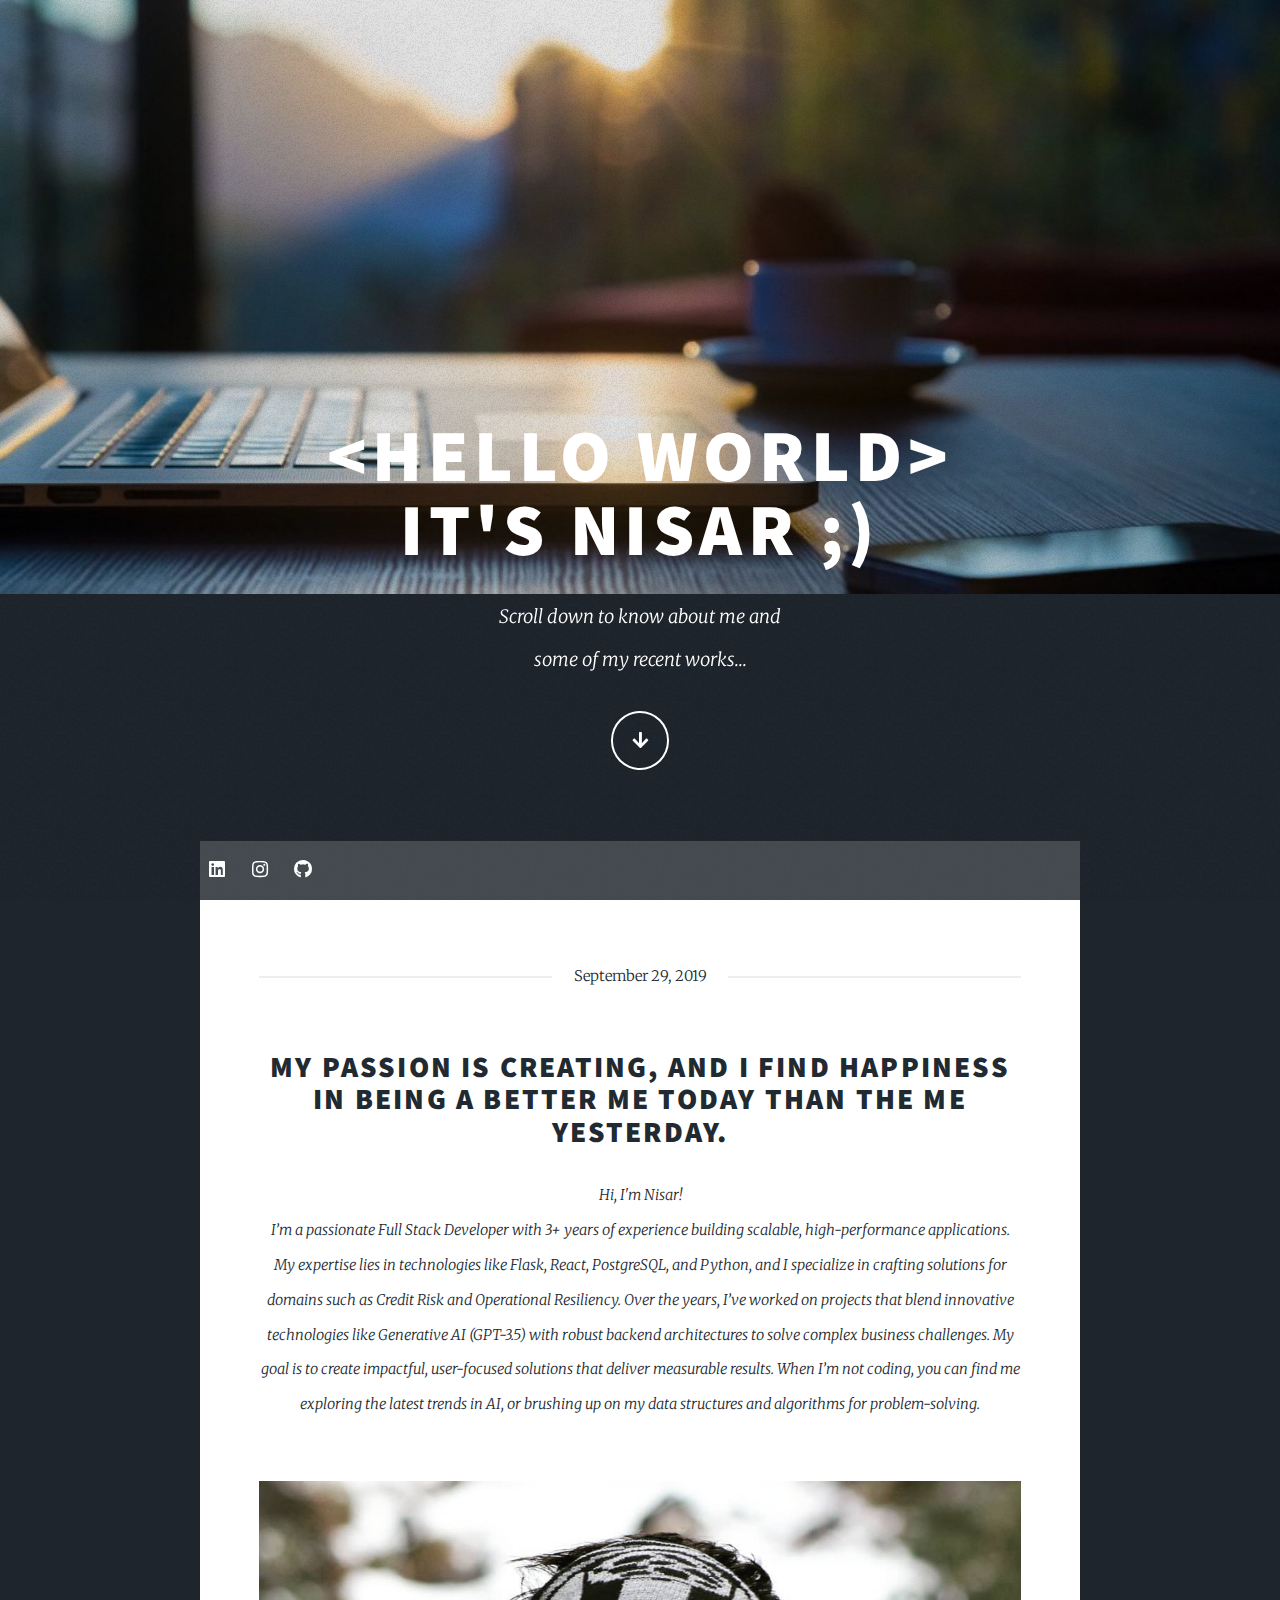
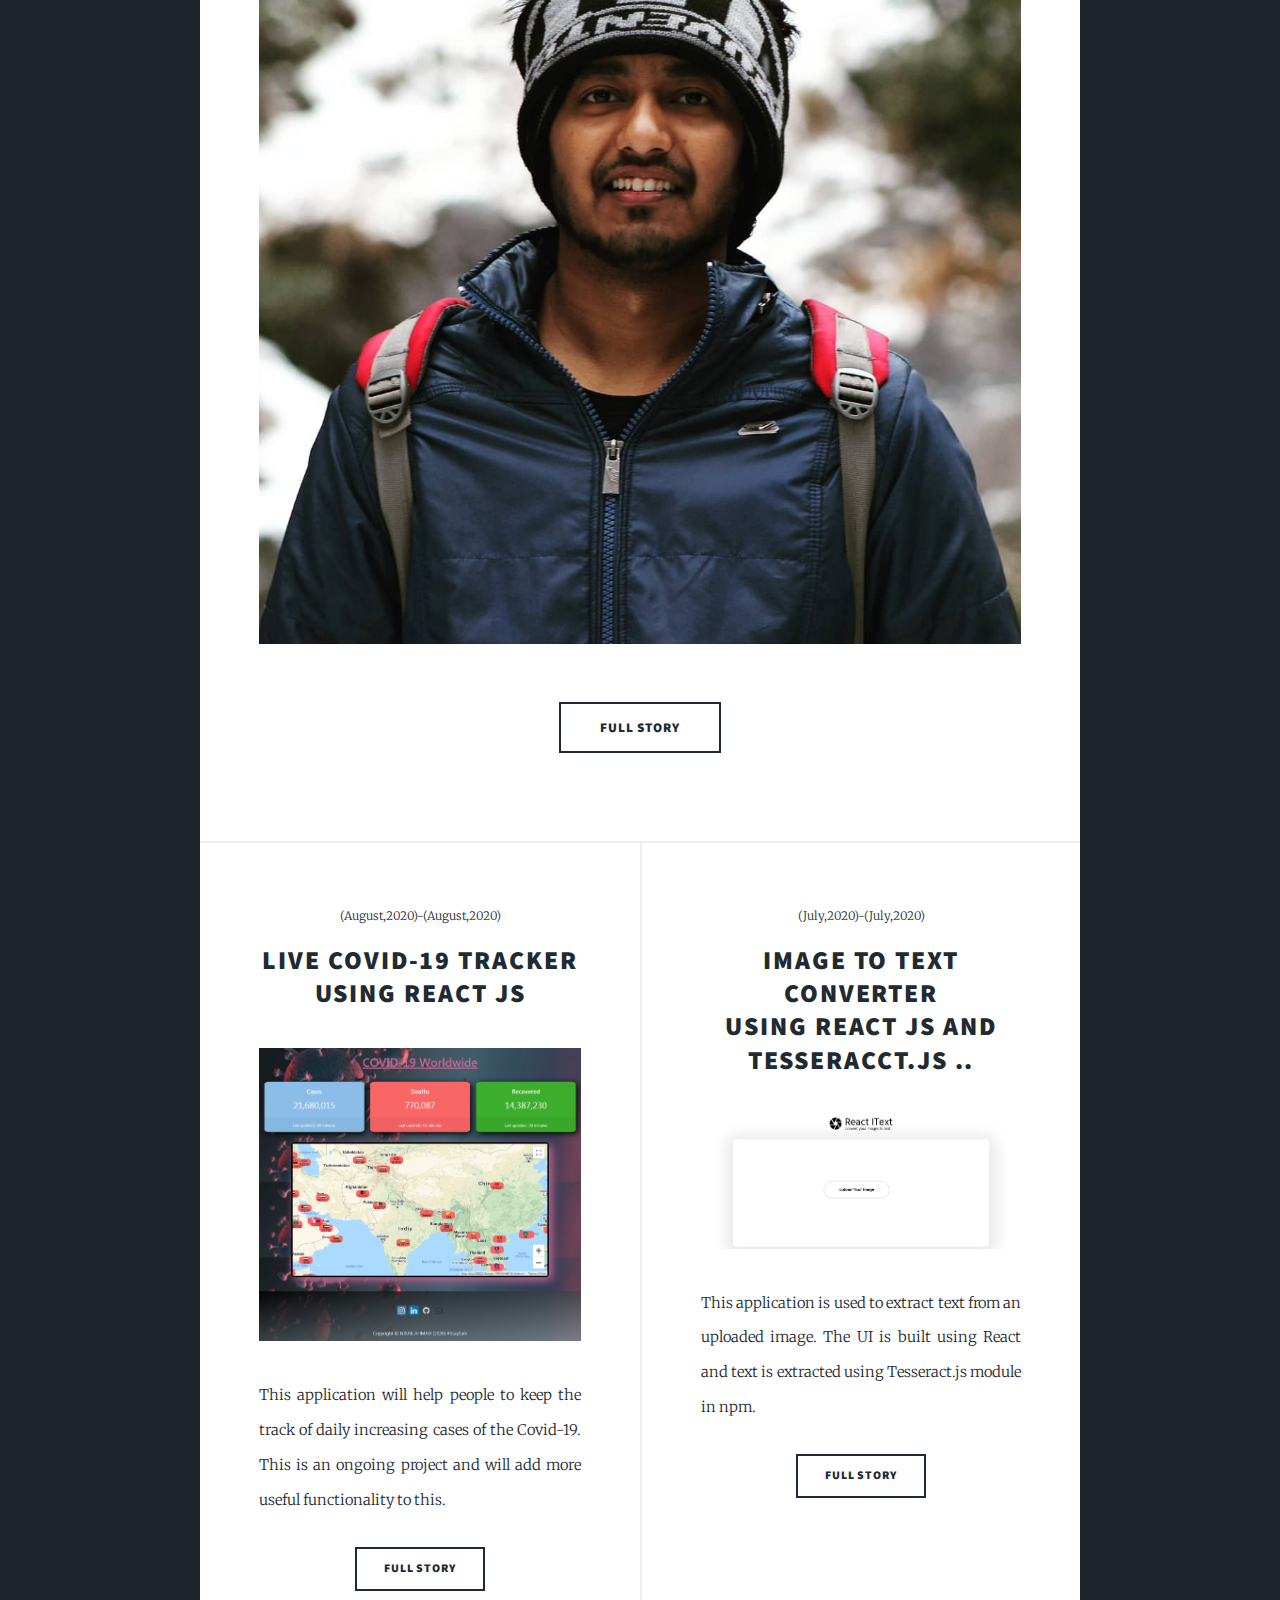
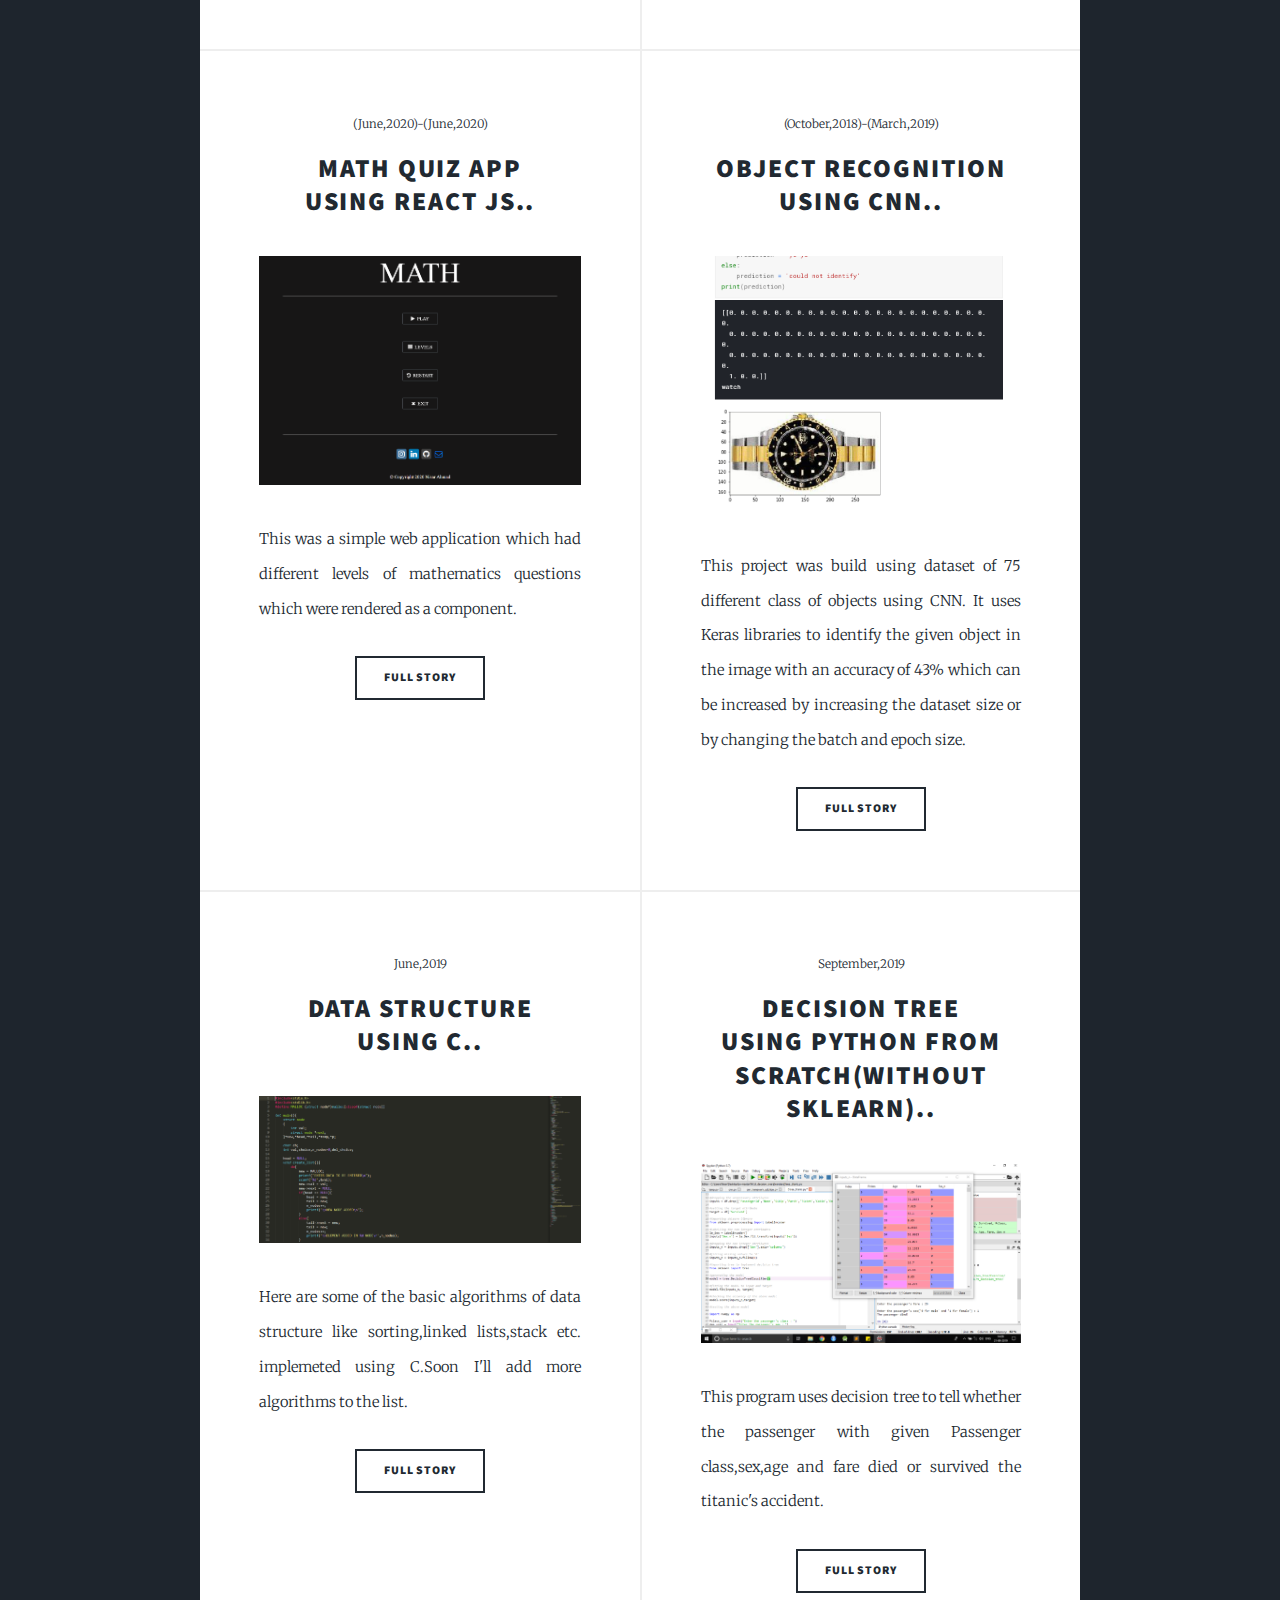
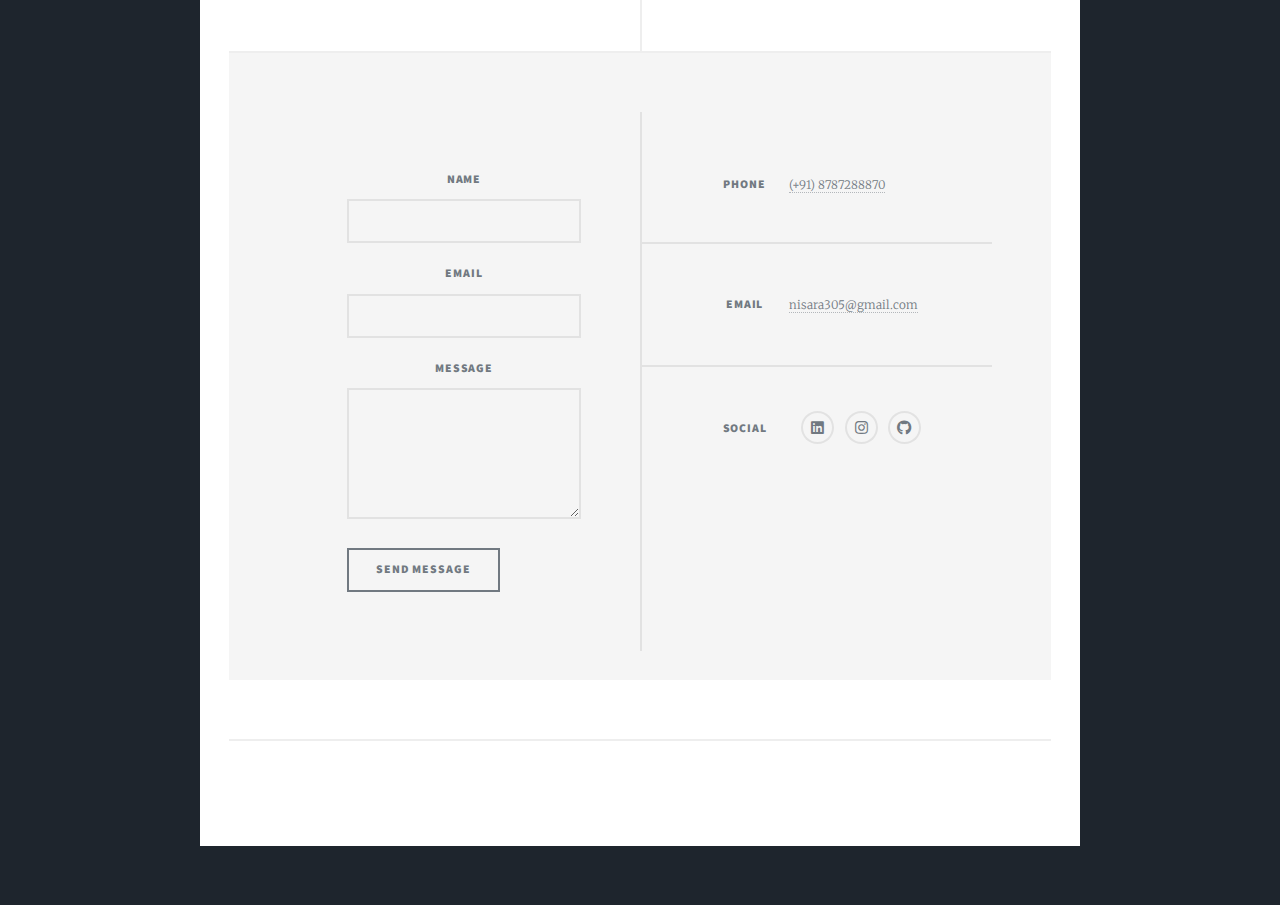
==== commit 05538709: "updated text" ====
--- a/index.html
+++ b/index.html
@@ -47,12 +47,12 @@
 									<span class="date">September 29, 2019</span>
 									<h2><a href="#">My passion is creating, and I find happiness <br />
 									in being a better me today than the me yesterday.</a></h2>
-									<p>Hi, I'm Nisar Ahmad!
+									<p>Hi, I'm Nisar!<br>
 										I’m a passionate Full Stack Developer with 3+ years of experience building scalable, high-performance applications. My expertise lies in technologies like Flask, React, PostgreSQL, and Python, and I specialize in crafting solutions for domains such as Credit Risk and Operational Resiliency.
 										
 										Over the years, I’ve worked on projects that blend innovative technologies like Generative AI (GPT-3.5) with robust backend architectures to solve complex business challenges. My goal is to create impactful, user-focused solutions that deliver measurable results.
 										
-										When I’m not coding, you can find me exploring the latest trends in AI, contributing to open-source projects, or brushing up on my data structures and algorithms for problem-solving.
+										When I’m not coding, you can find me exploring the latest trends in AI, or brushing up on my data structures and algorithms for problem-solving.
 									</p>
 								</header>
 								<a href="#" class="image main"><img src="images/pic01.jpg" alt="" /></a>
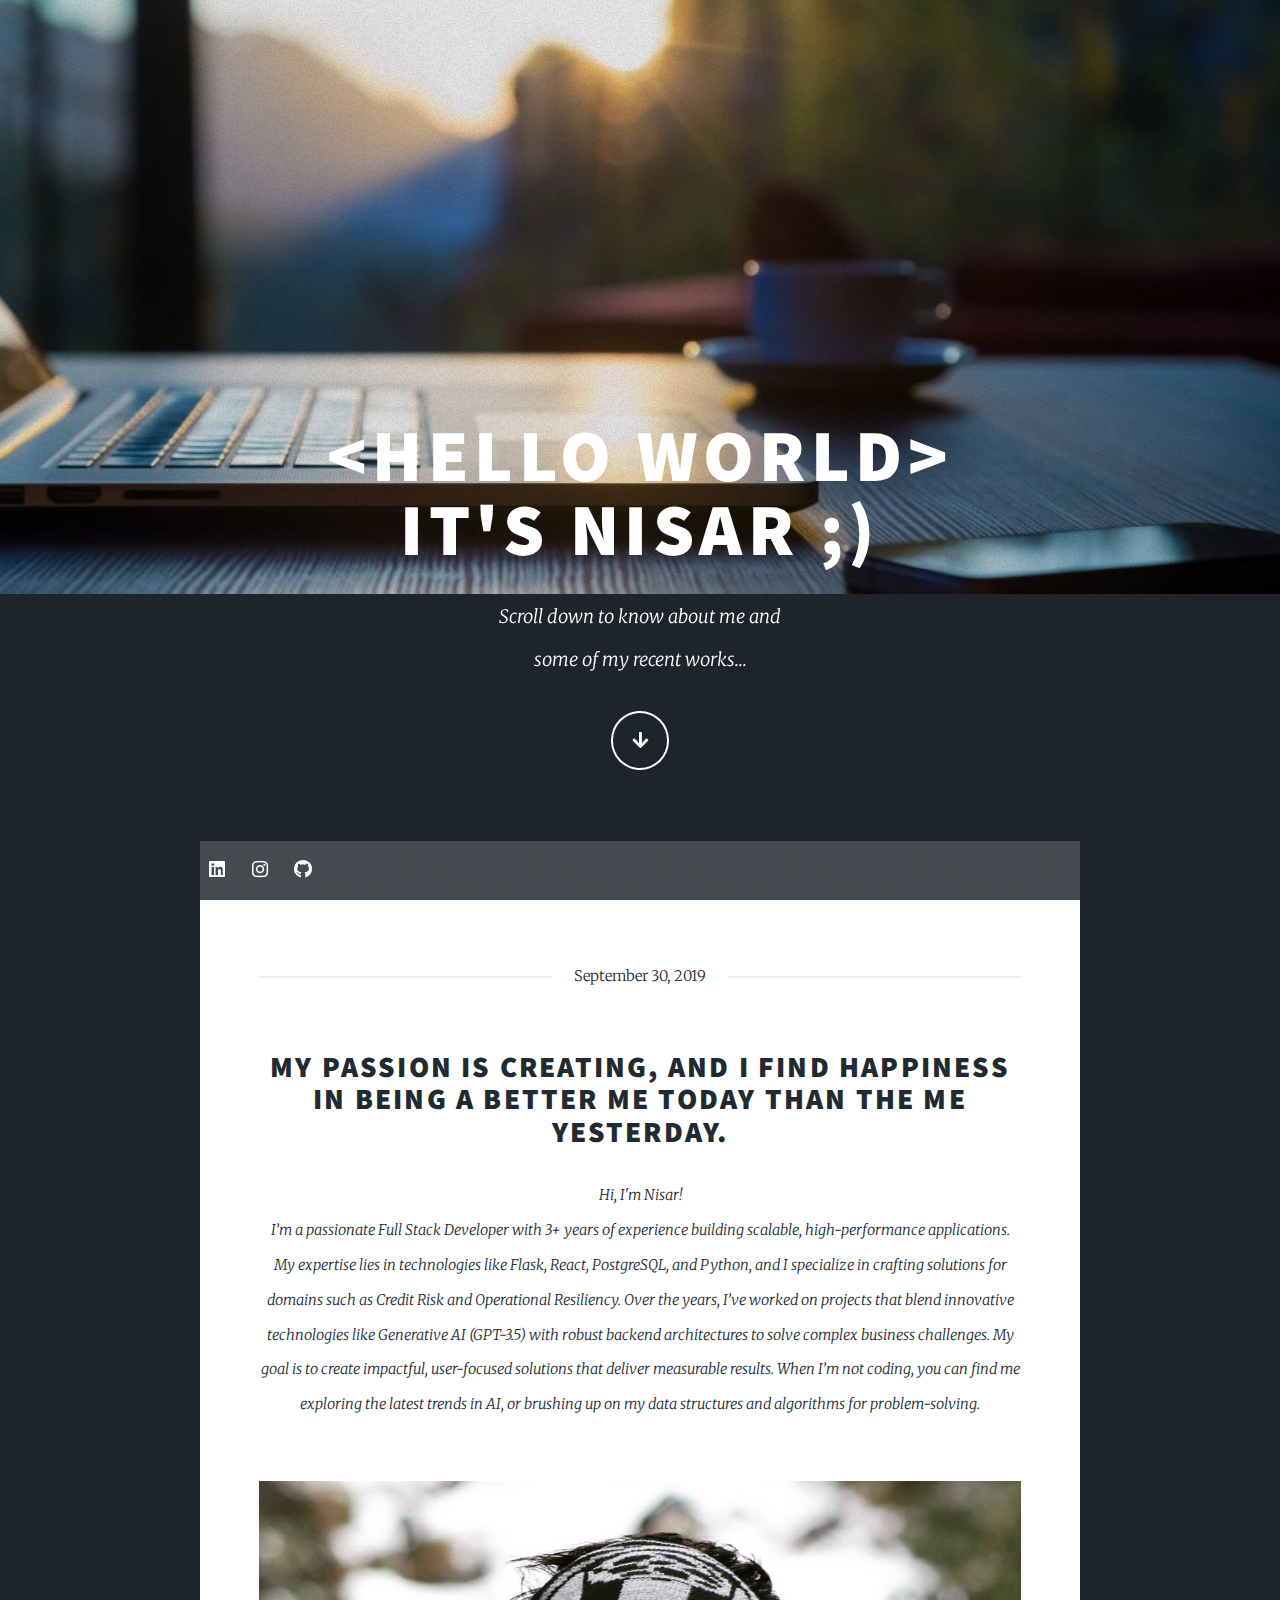
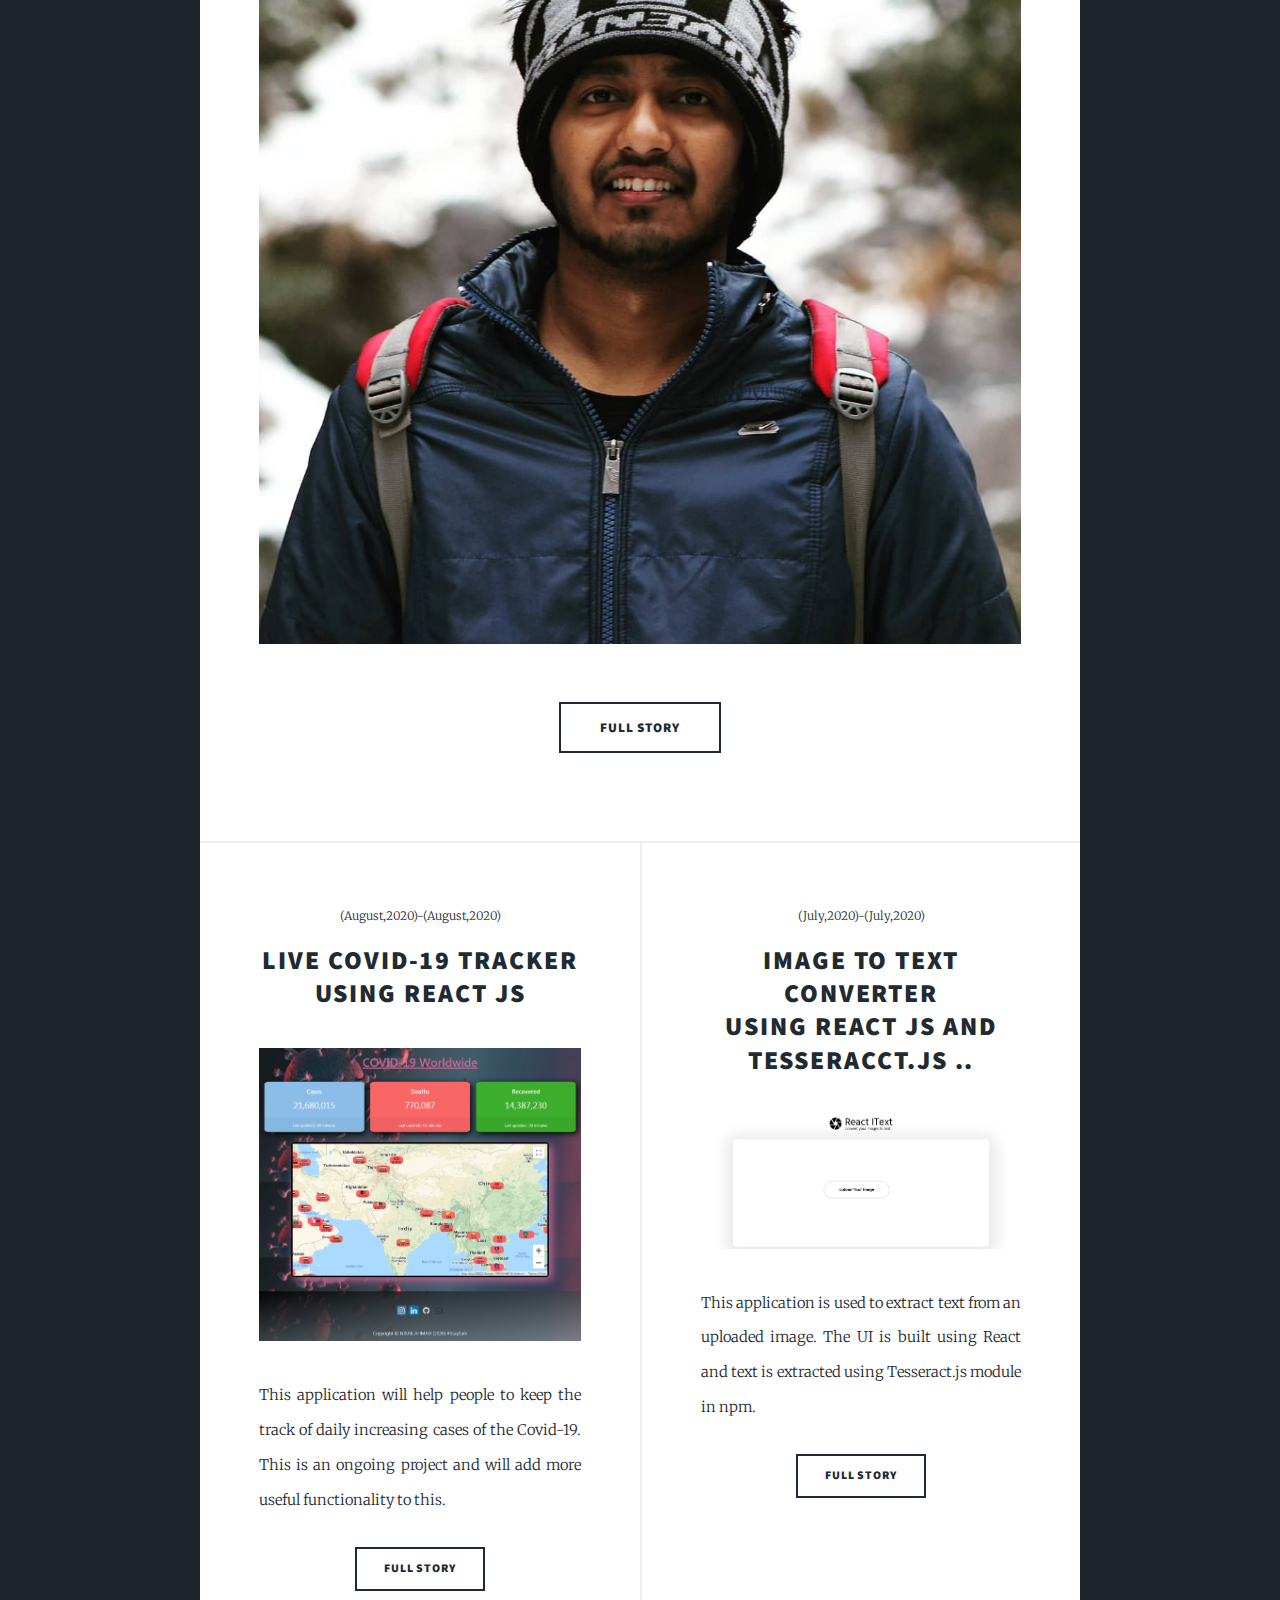
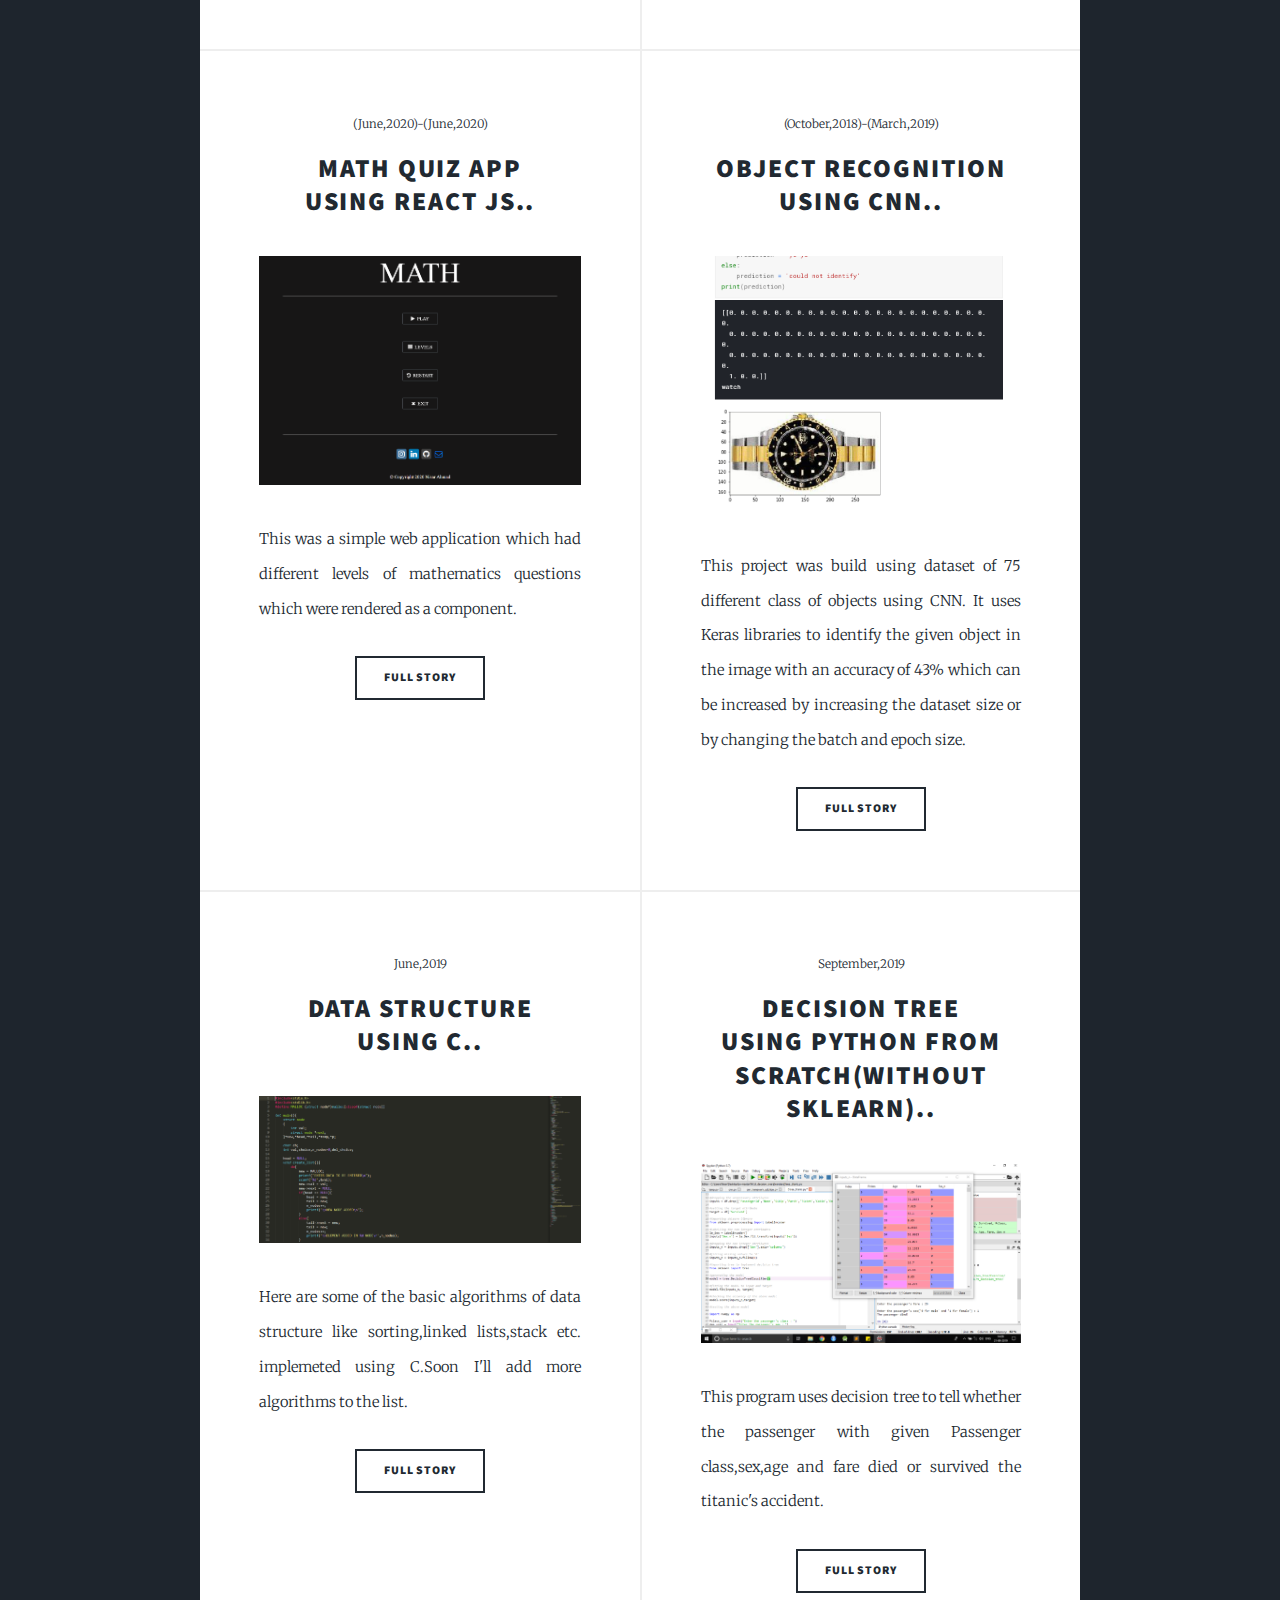
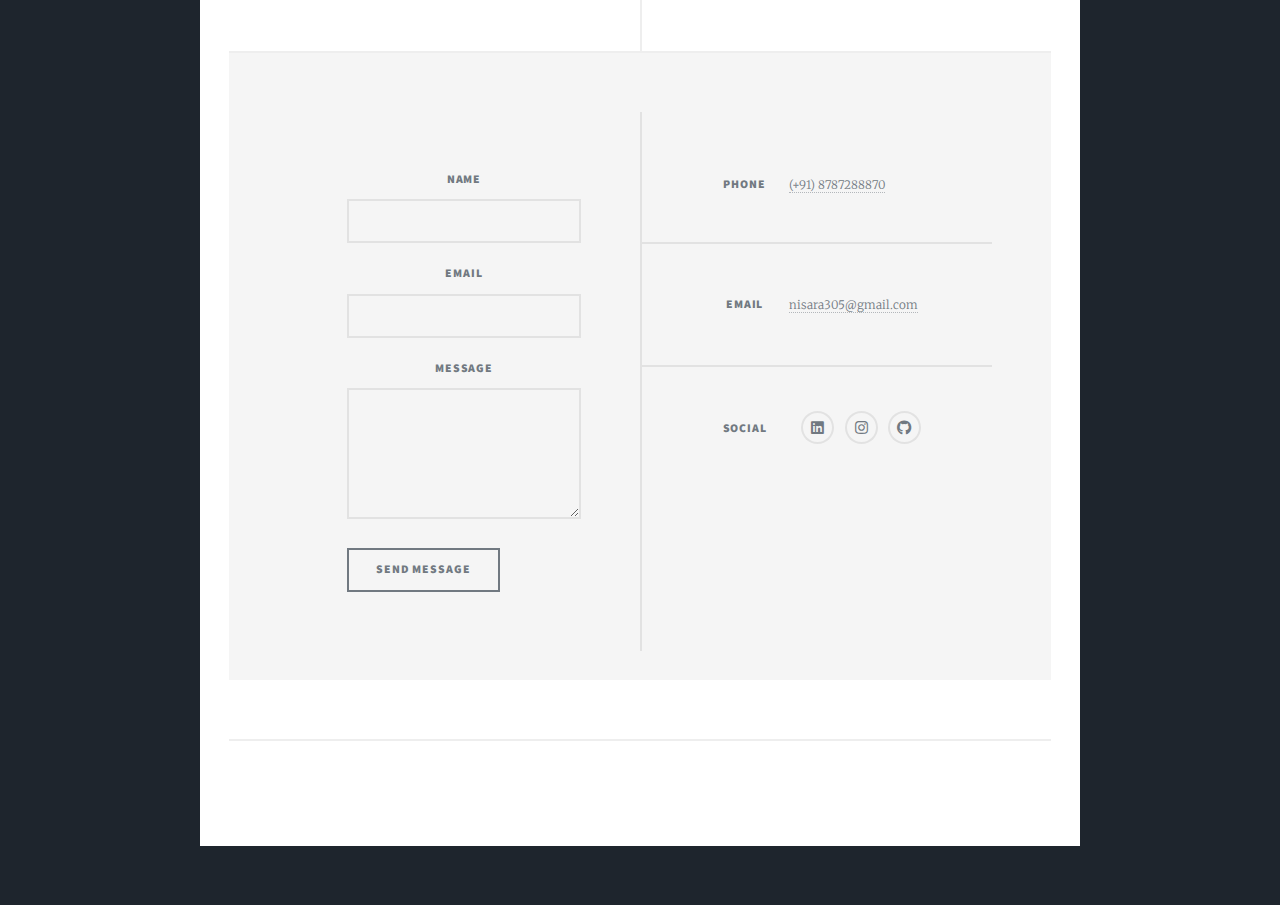
==== commit f91201b0: "updated date" ====
--- a/index.html
+++ b/index.html
@@ -44,7 +44,7 @@
 						<!-- Featured Post -->
 							<article class="post featured">
 								<header class="major">
-									<span class="date">September 29, 2019</span>
+									<span class="date">September 30, 2019</span>
 									<h2><a href="#">My passion is creating, and I find happiness <br />
 									in being a better me today than the me yesterday.</a></h2>
 									<p>Hi, I'm Nisar!<br>
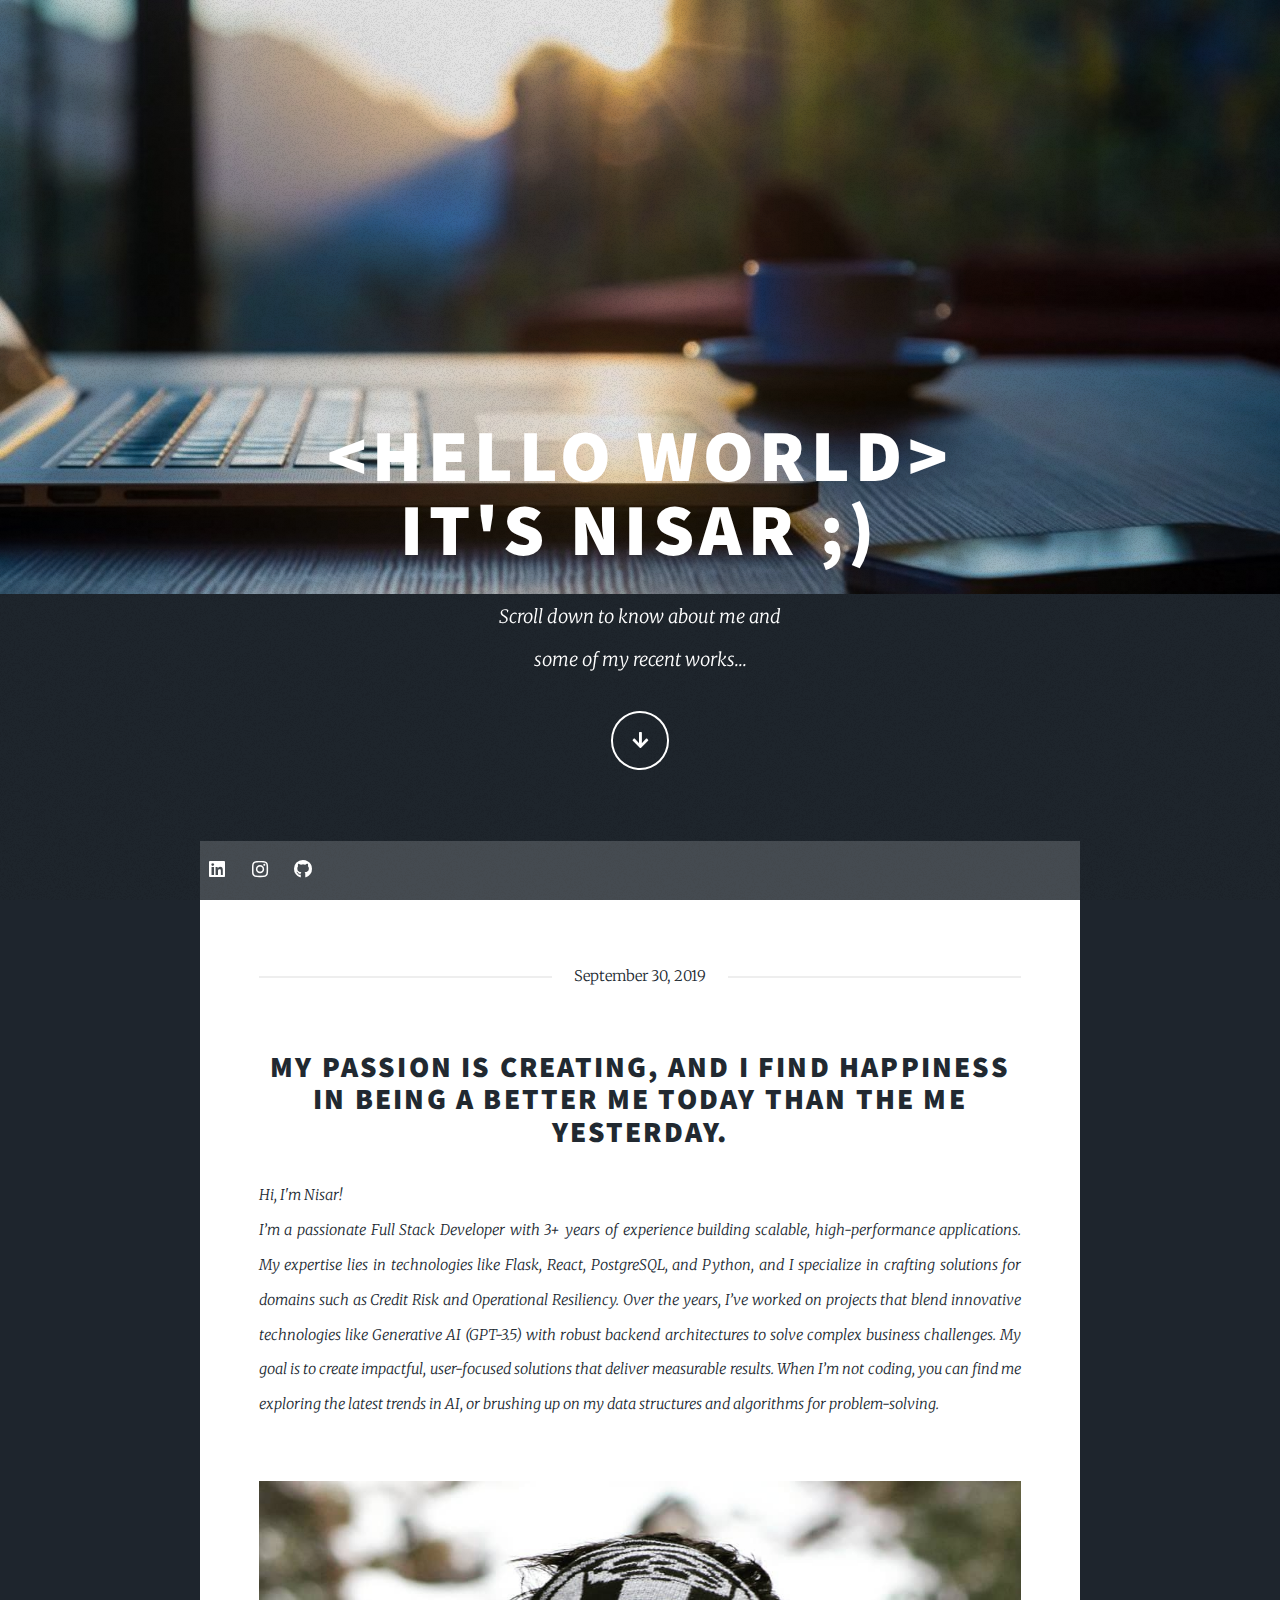
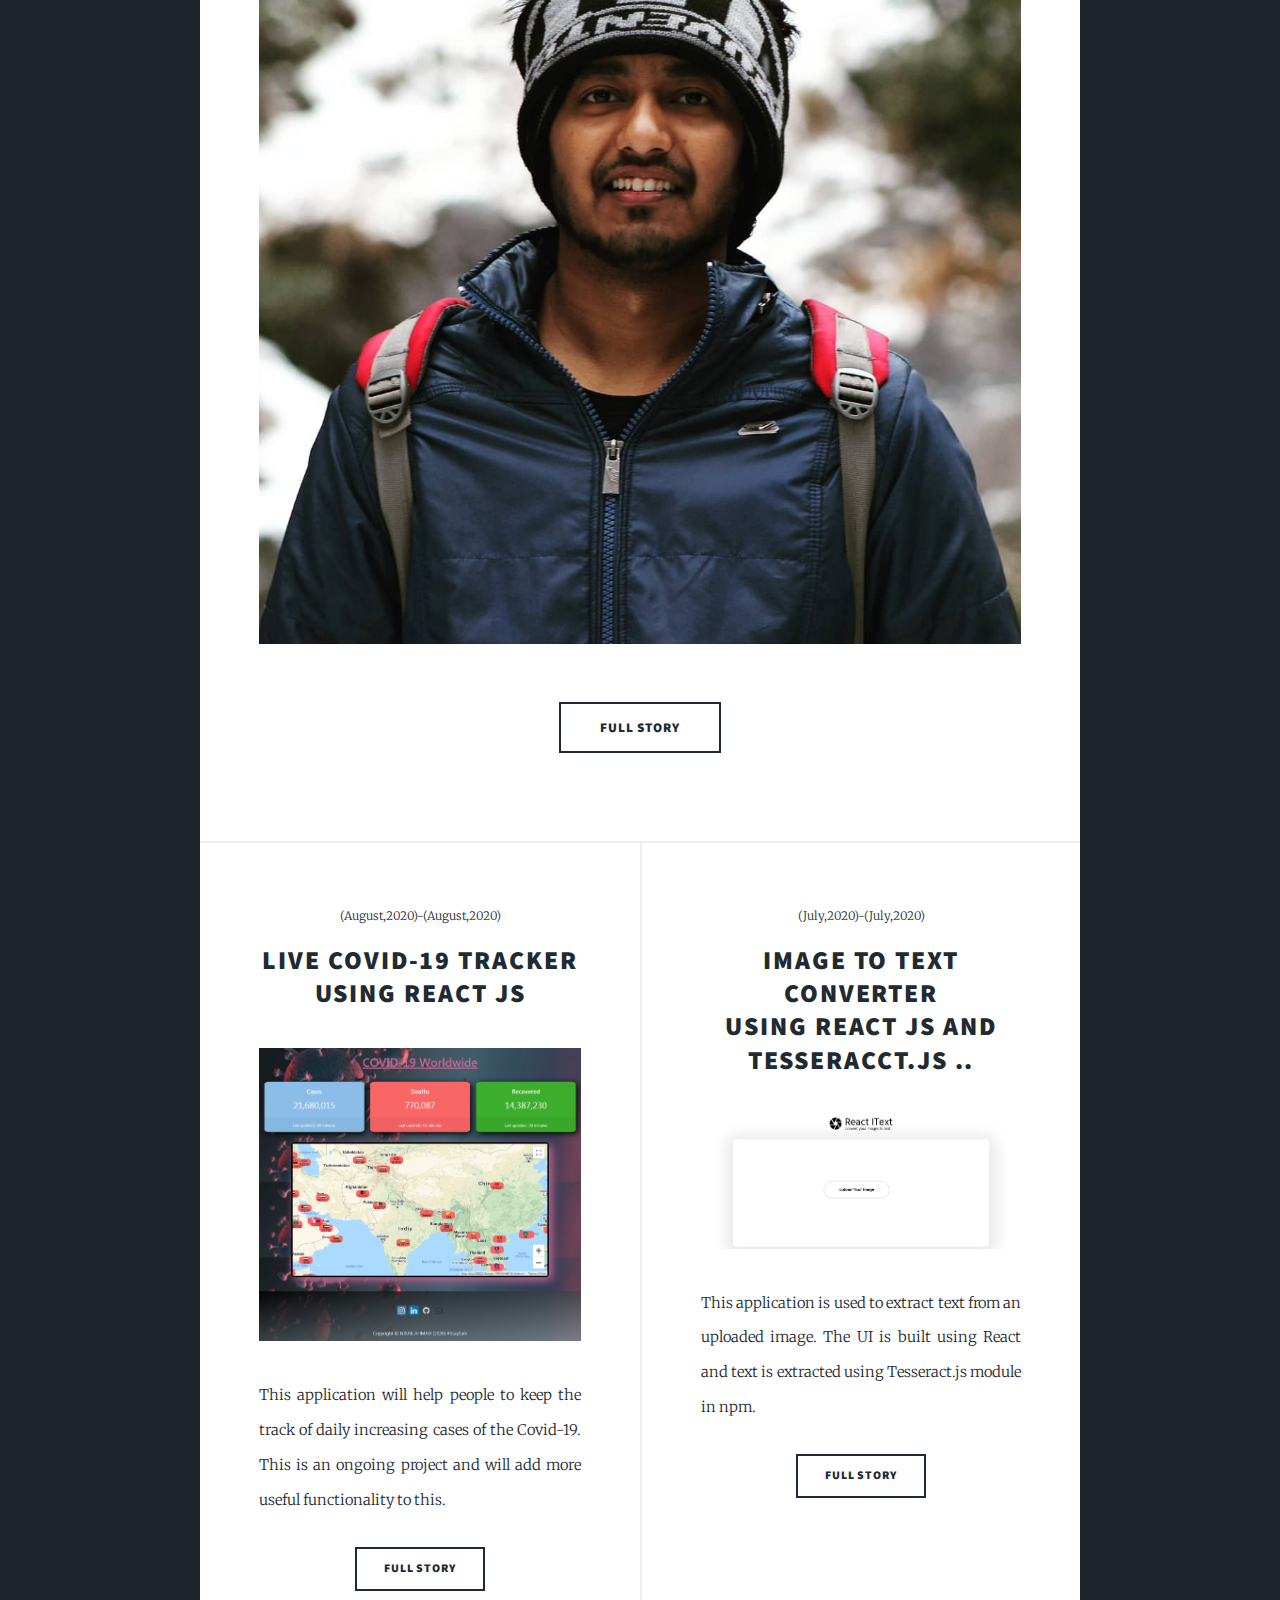
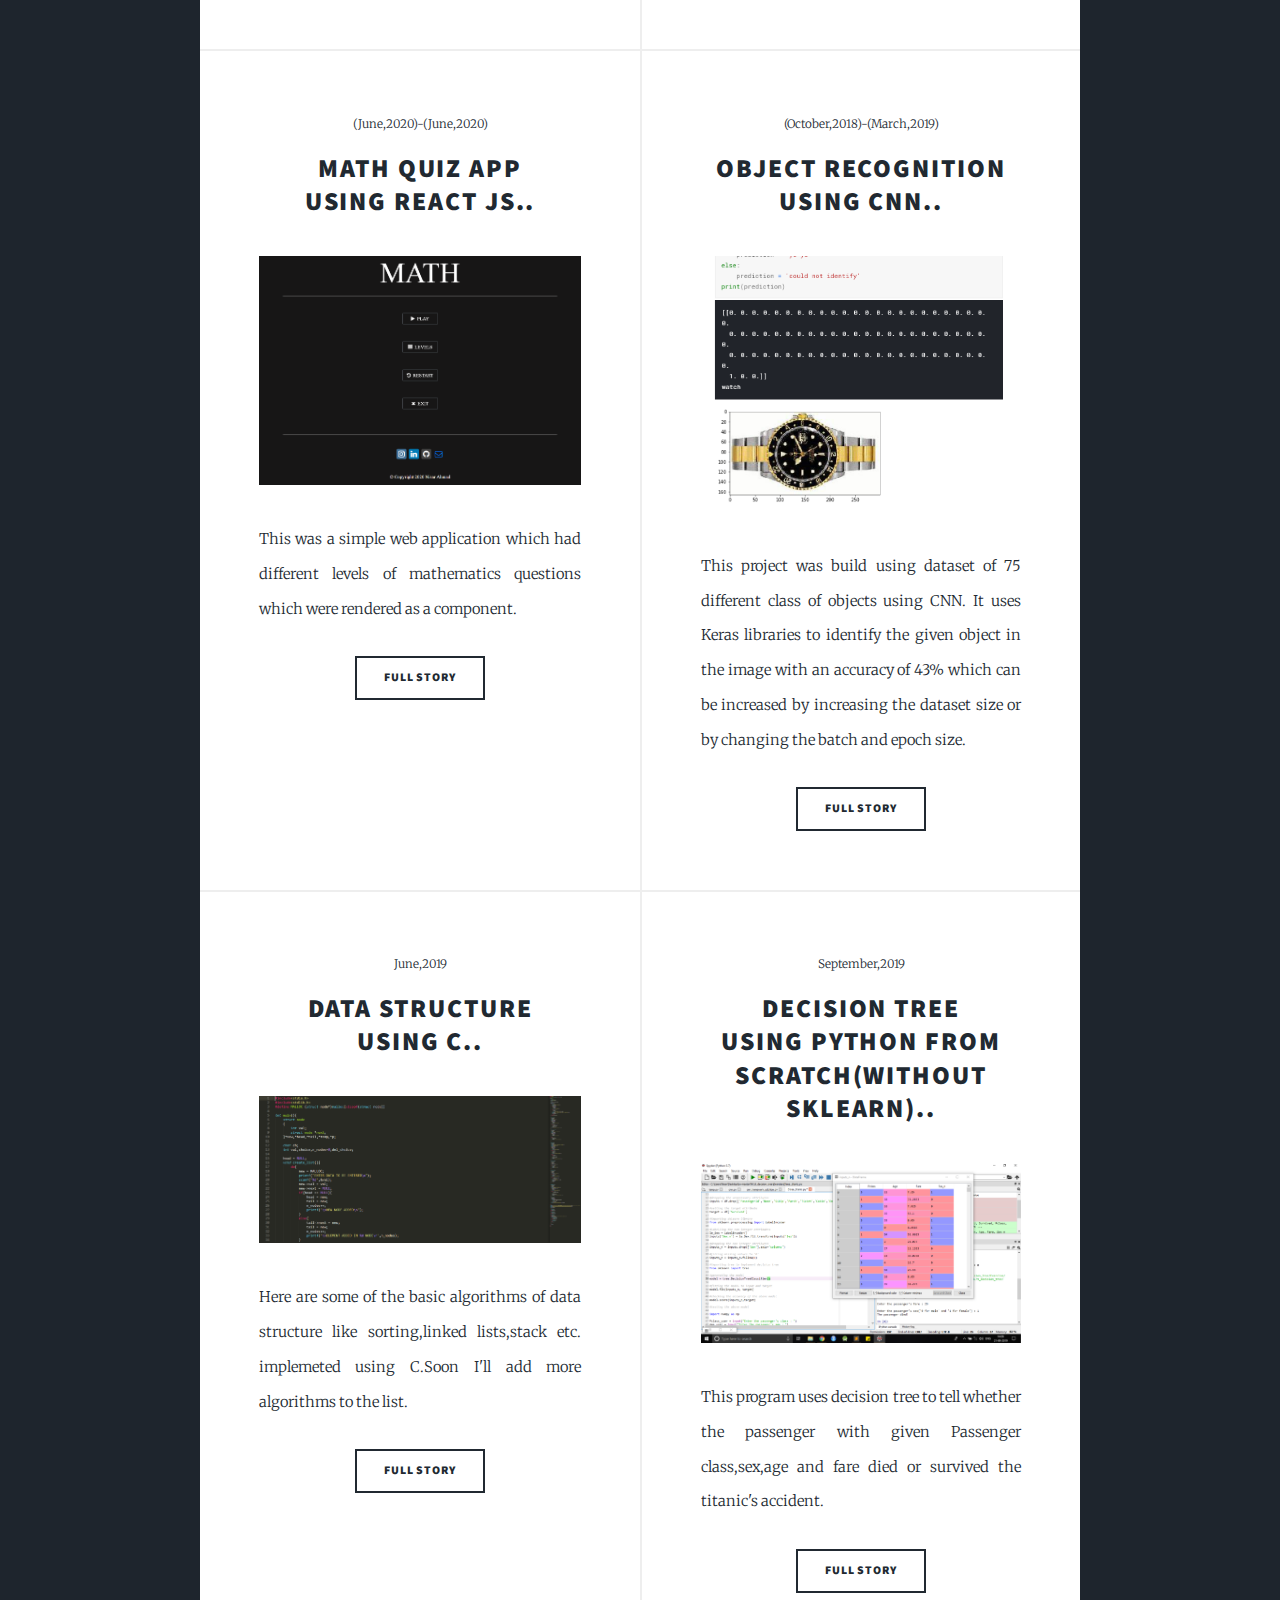
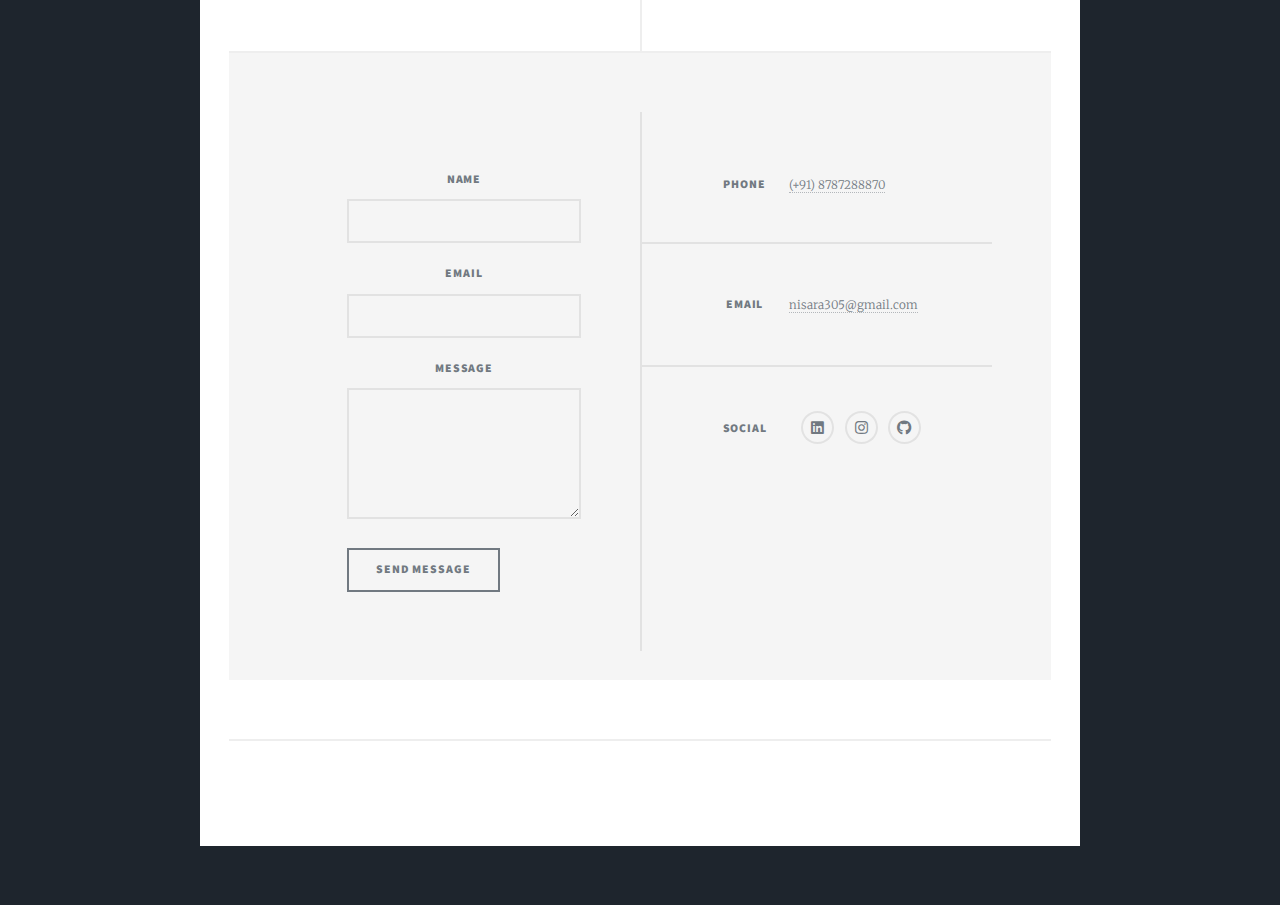
==== commit 411da7b7: "formated text-align: justify;" ====
--- a/index.html
+++ b/index.html
@@ -47,7 +47,7 @@
 									<span class="date">September 30, 2019</span>
 									<h2><a href="#">My passion is creating, and I find happiness <br />
 									in being a better me today than the me yesterday.</a></h2>
-									<p>Hi, I'm Nisar!<br>
+									<p style="text-align: justify;">Hi, I'm Nisar!<br>
 										I’m a passionate Full Stack Developer with 3+ years of experience building scalable, high-performance applications. My expertise lies in technologies like Flask, React, PostgreSQL, and Python, and I specialize in crafting solutions for domains such as Credit Risk and Operational Resiliency.
 										
 										Over the years, I’ve worked on projects that blend innovative technologies like Generative AI (GPT-3.5) with robust backend architectures to solve complex business challenges. My goal is to create impactful, user-focused solutions that deliver measurable results.
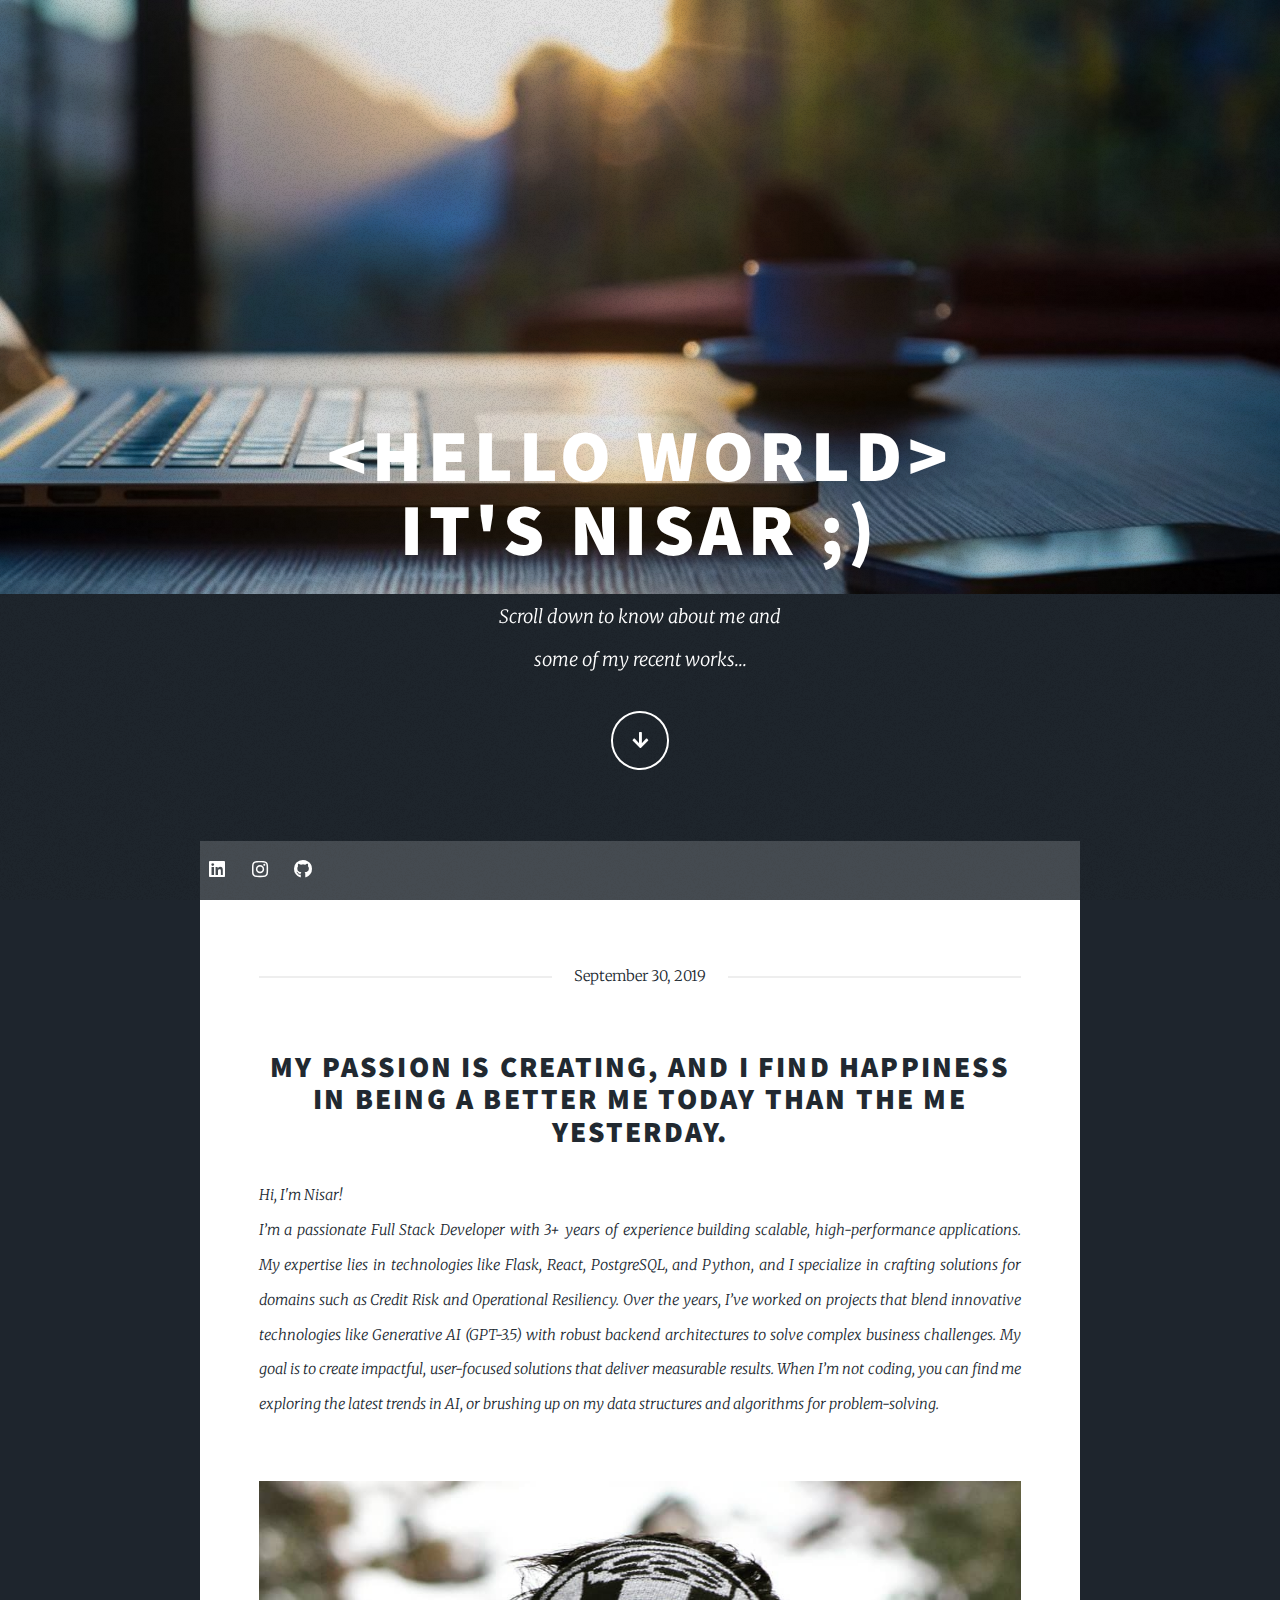
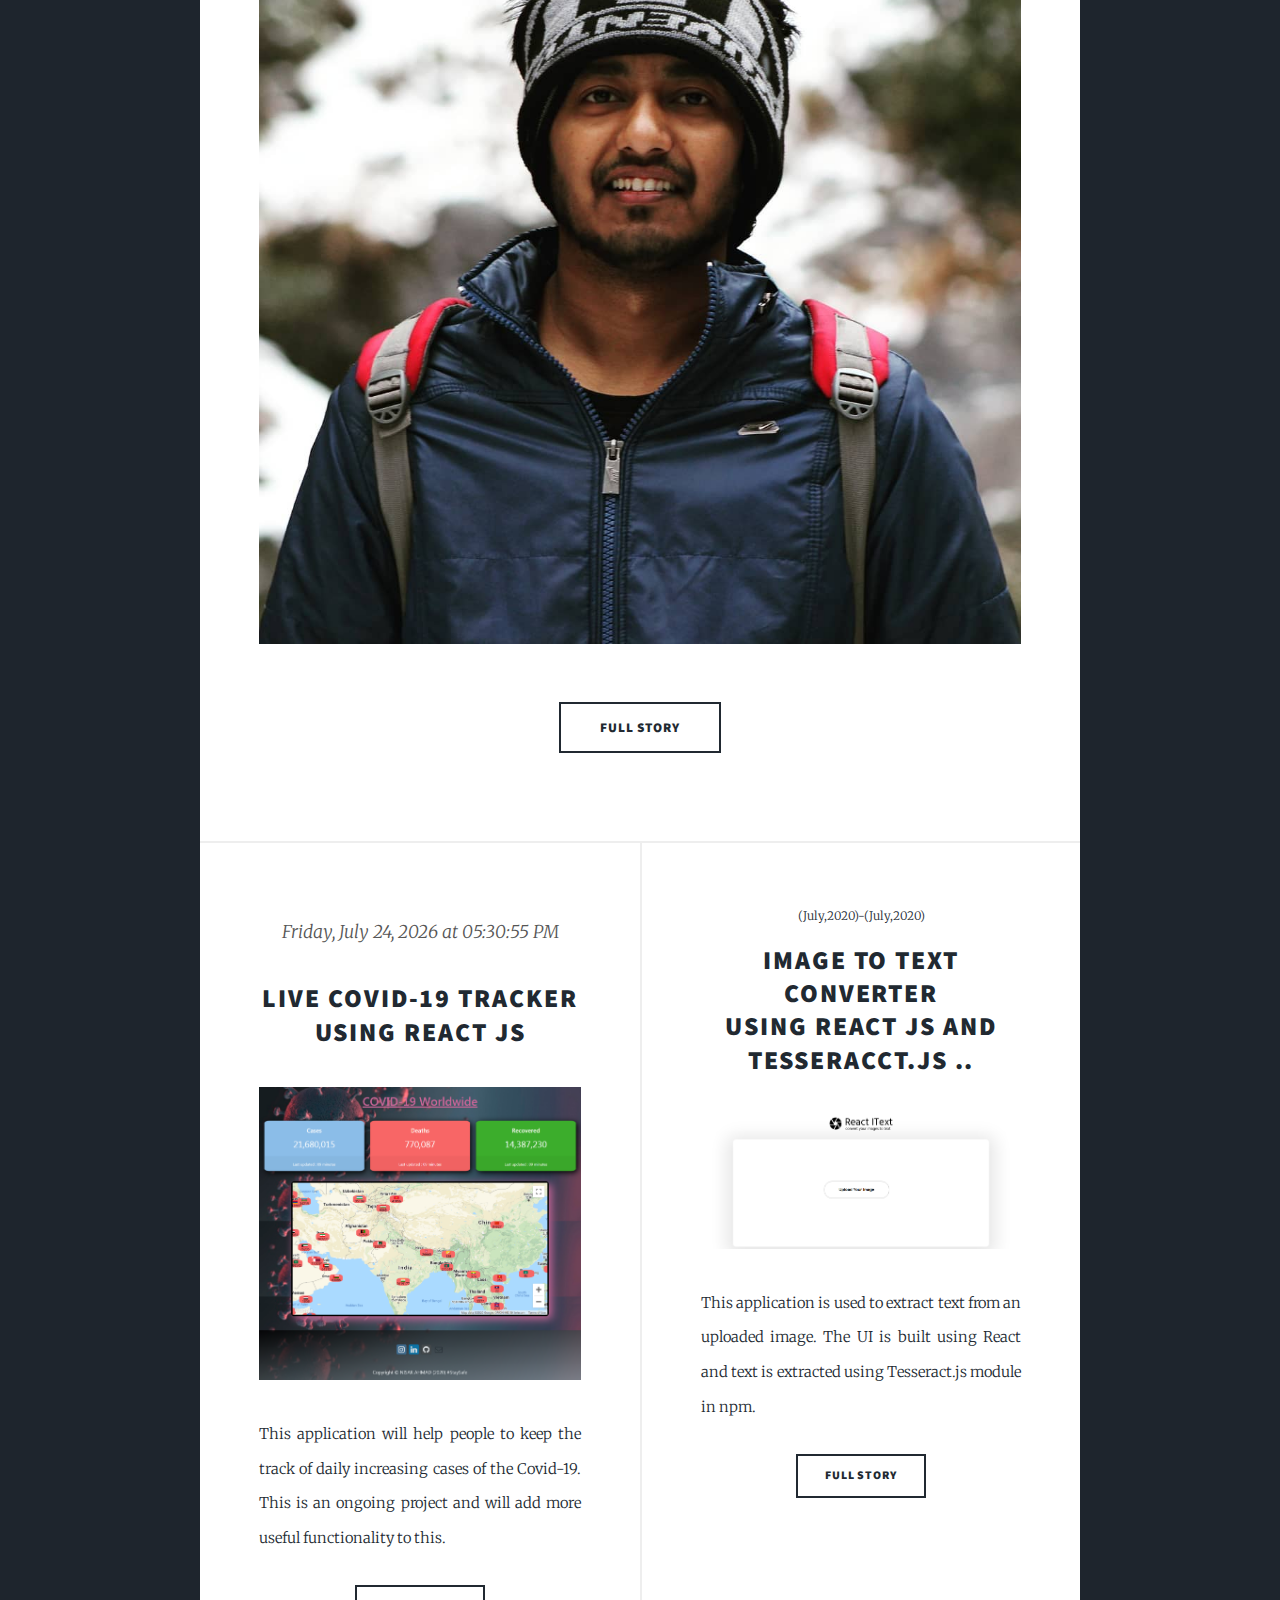
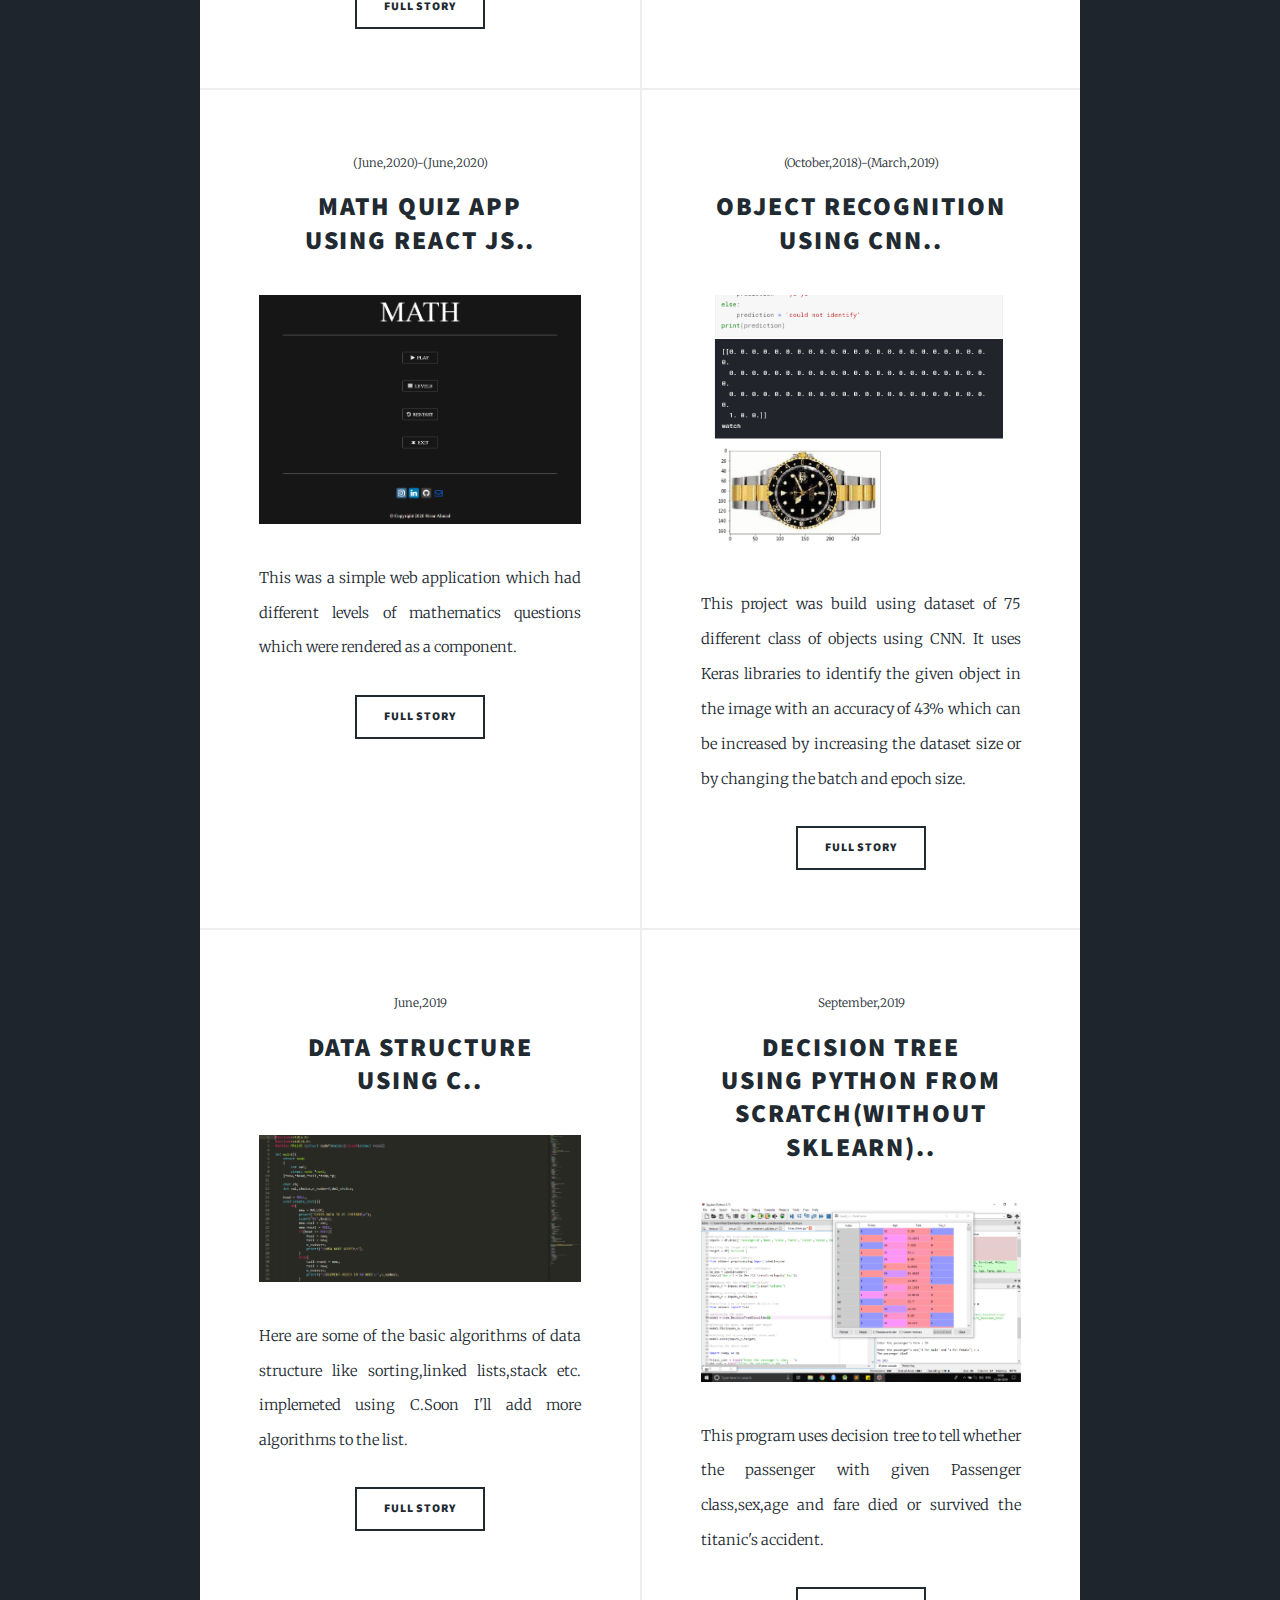
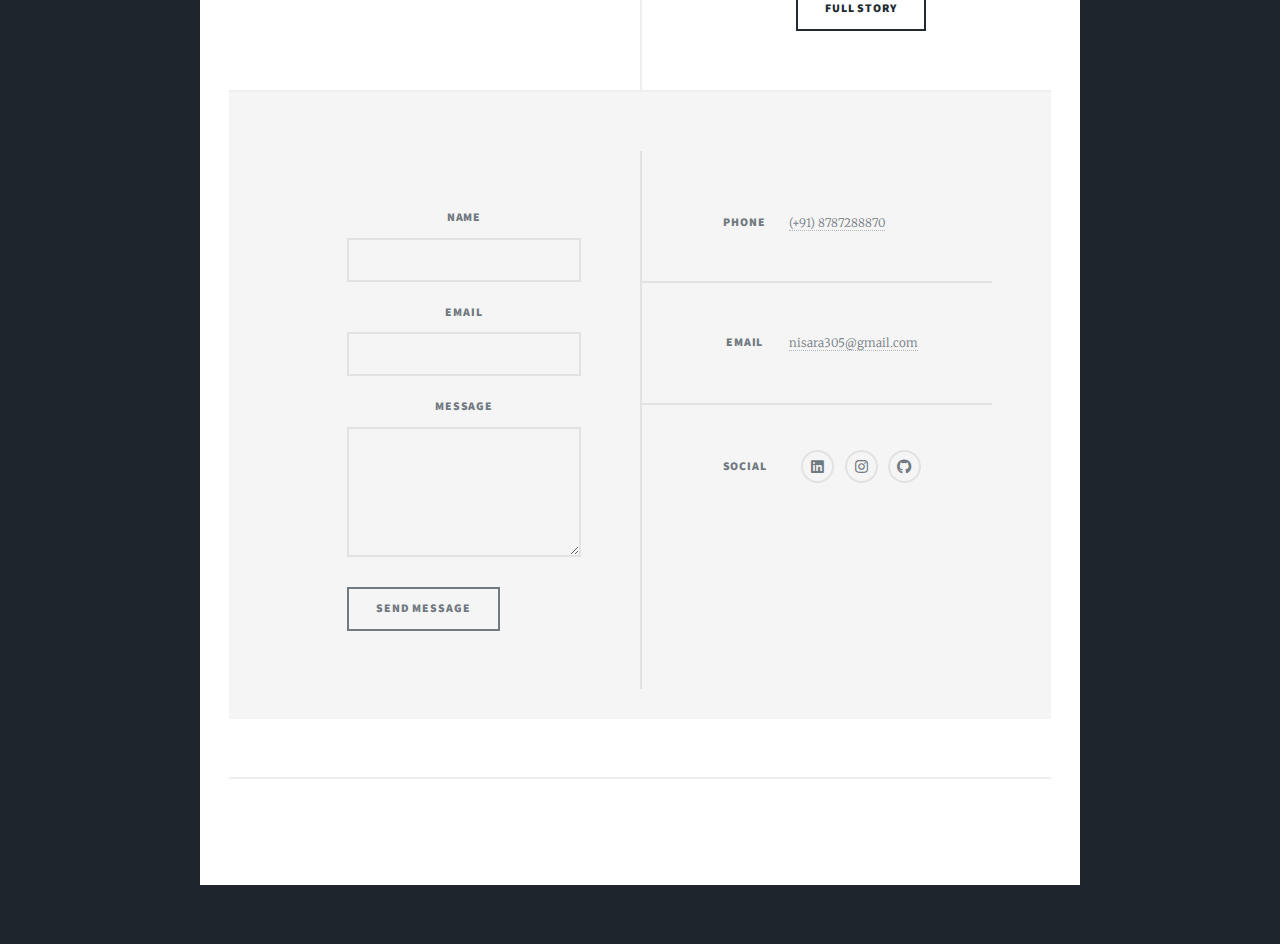
==== commit c9e6fe60: "formating and date" ====
--- a/index.html
+++ b/index.html
@@ -65,7 +65,8 @@
 							<section class="posts">
 								<article>
 									<header>
-										<span class="date">(August,2020)-(August,2020)</span>
+										<p id="dateTime" style="text-align: center; font-size: 1.2rem; color: #555; margin-top: 10px;"></p>
+
 										<h2><a href="https://nisaaaaar.github.io/covid-19/">Live Covid-19 tracker <br />
 										using React JS</a></h2>
 									</header>
@@ -226,3 +227,16 @@
 
 	</body>
 </html>
+<script>
+	function updateDateTime() {
+	  const now = new Date();
+	  const options = { weekday: 'long', year: 'numeric', month: 'long', day: 'numeric', hour: '2-digit', minute: '2-digit', second: '2-digit' };
+	  document.getElementById('dateTime').innerText = now.toLocaleDateString('en-US', options);
+	}
+  
+	// Call the function to display the current date and time
+	updateDateTime();
+  
+	// Update the time every second
+	setInterval(updateDateTime, 1000);
+  </script>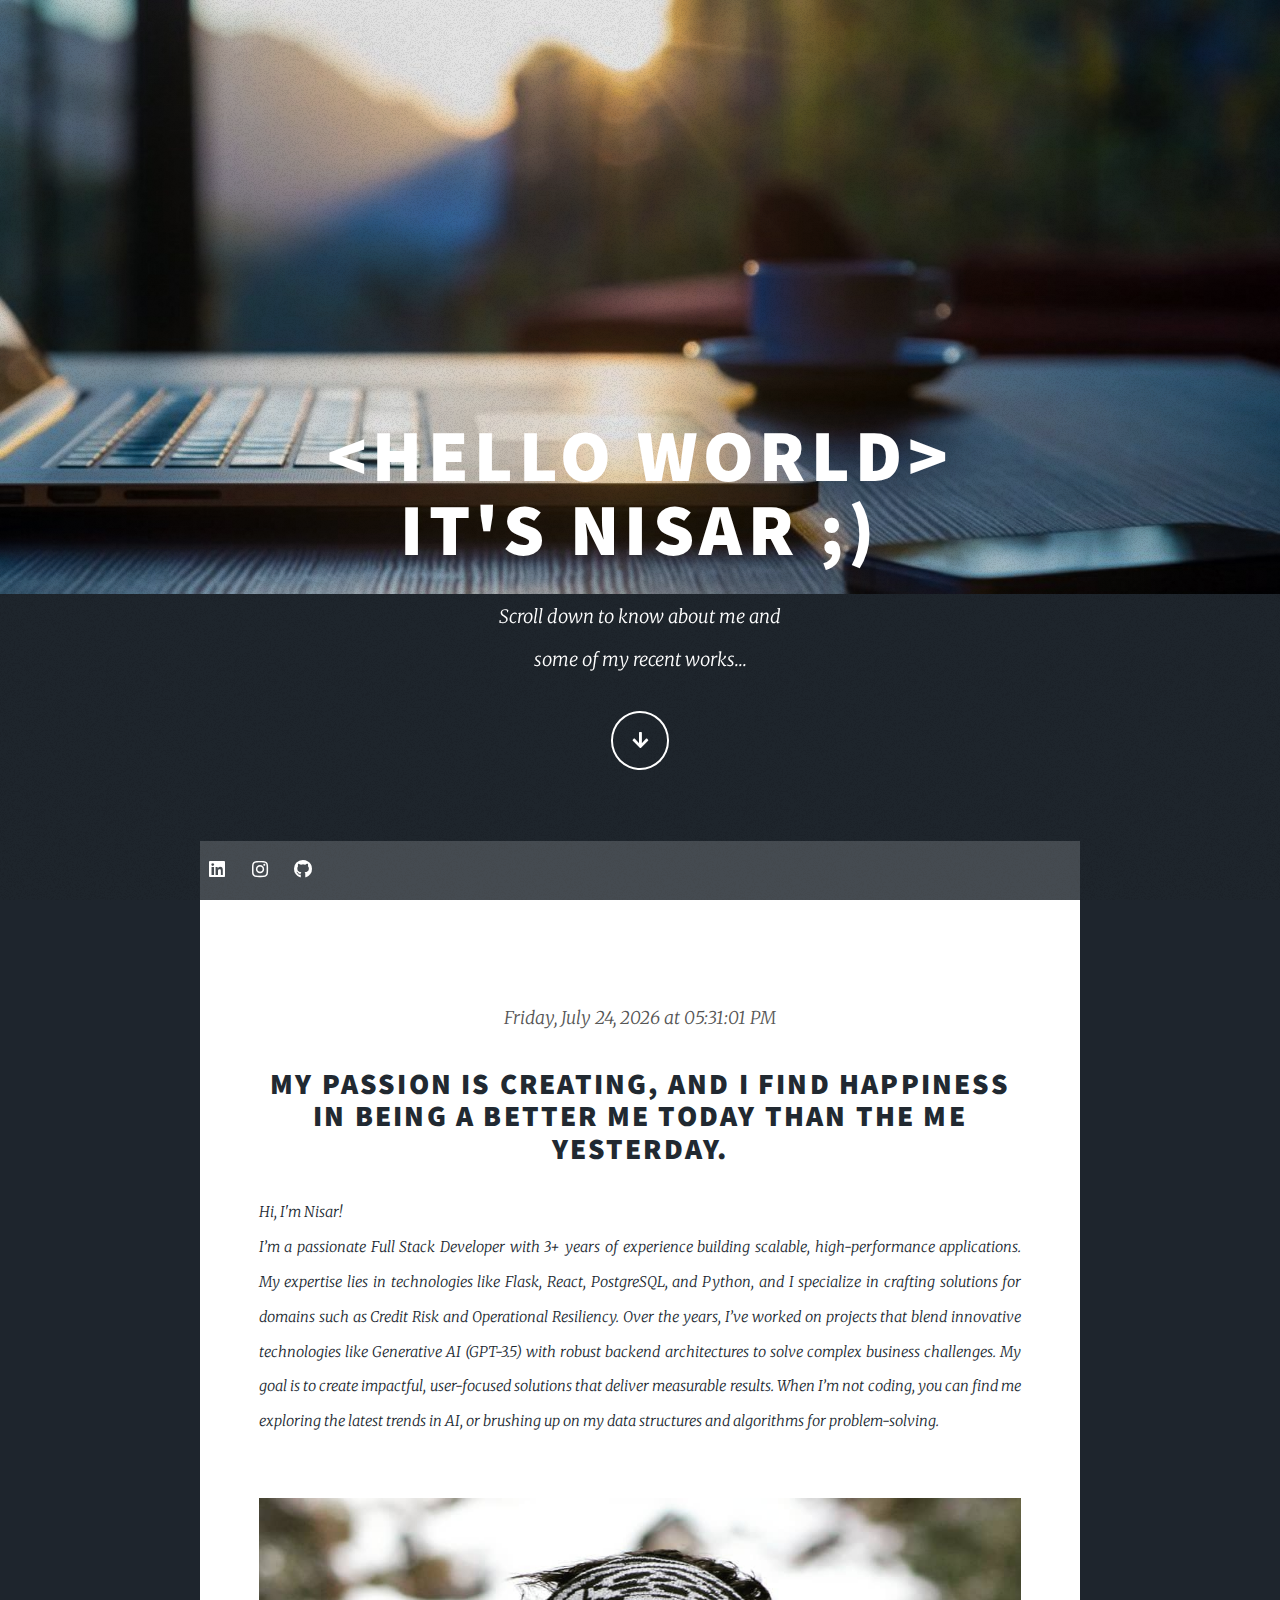
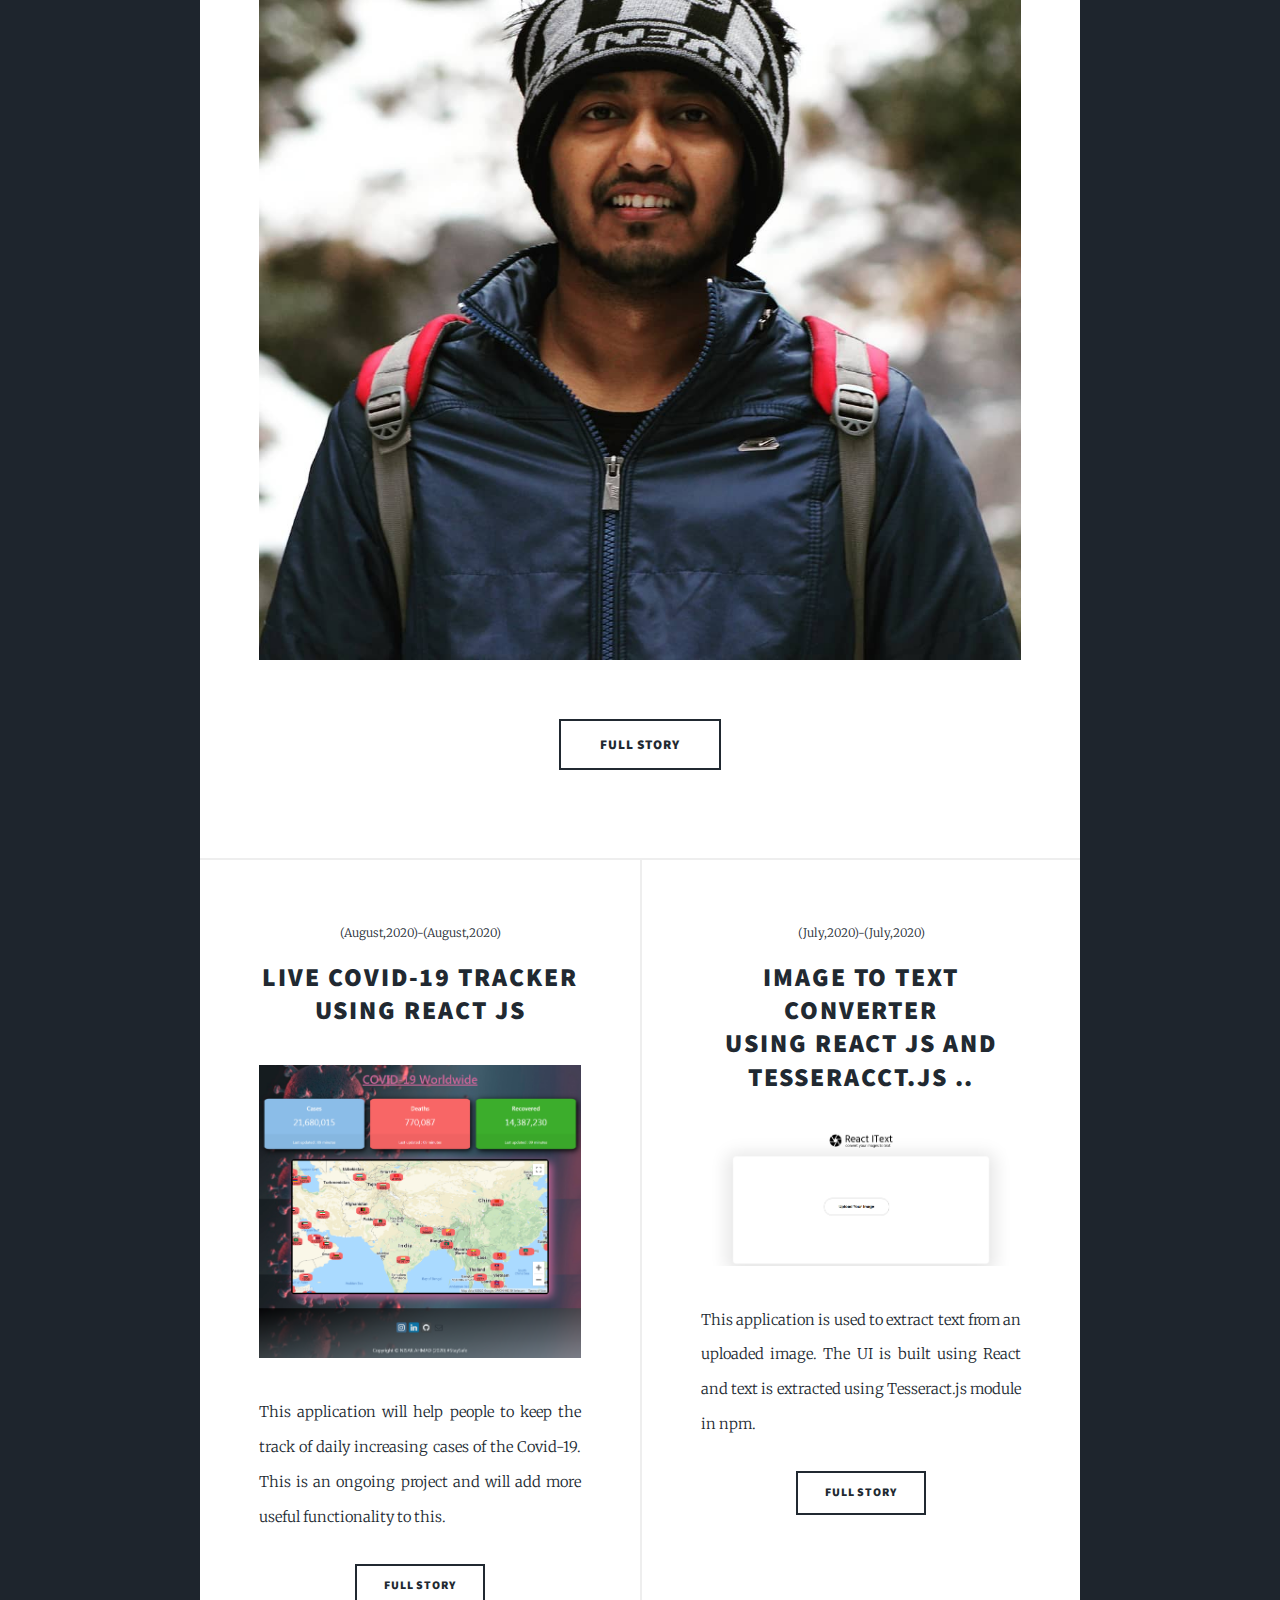
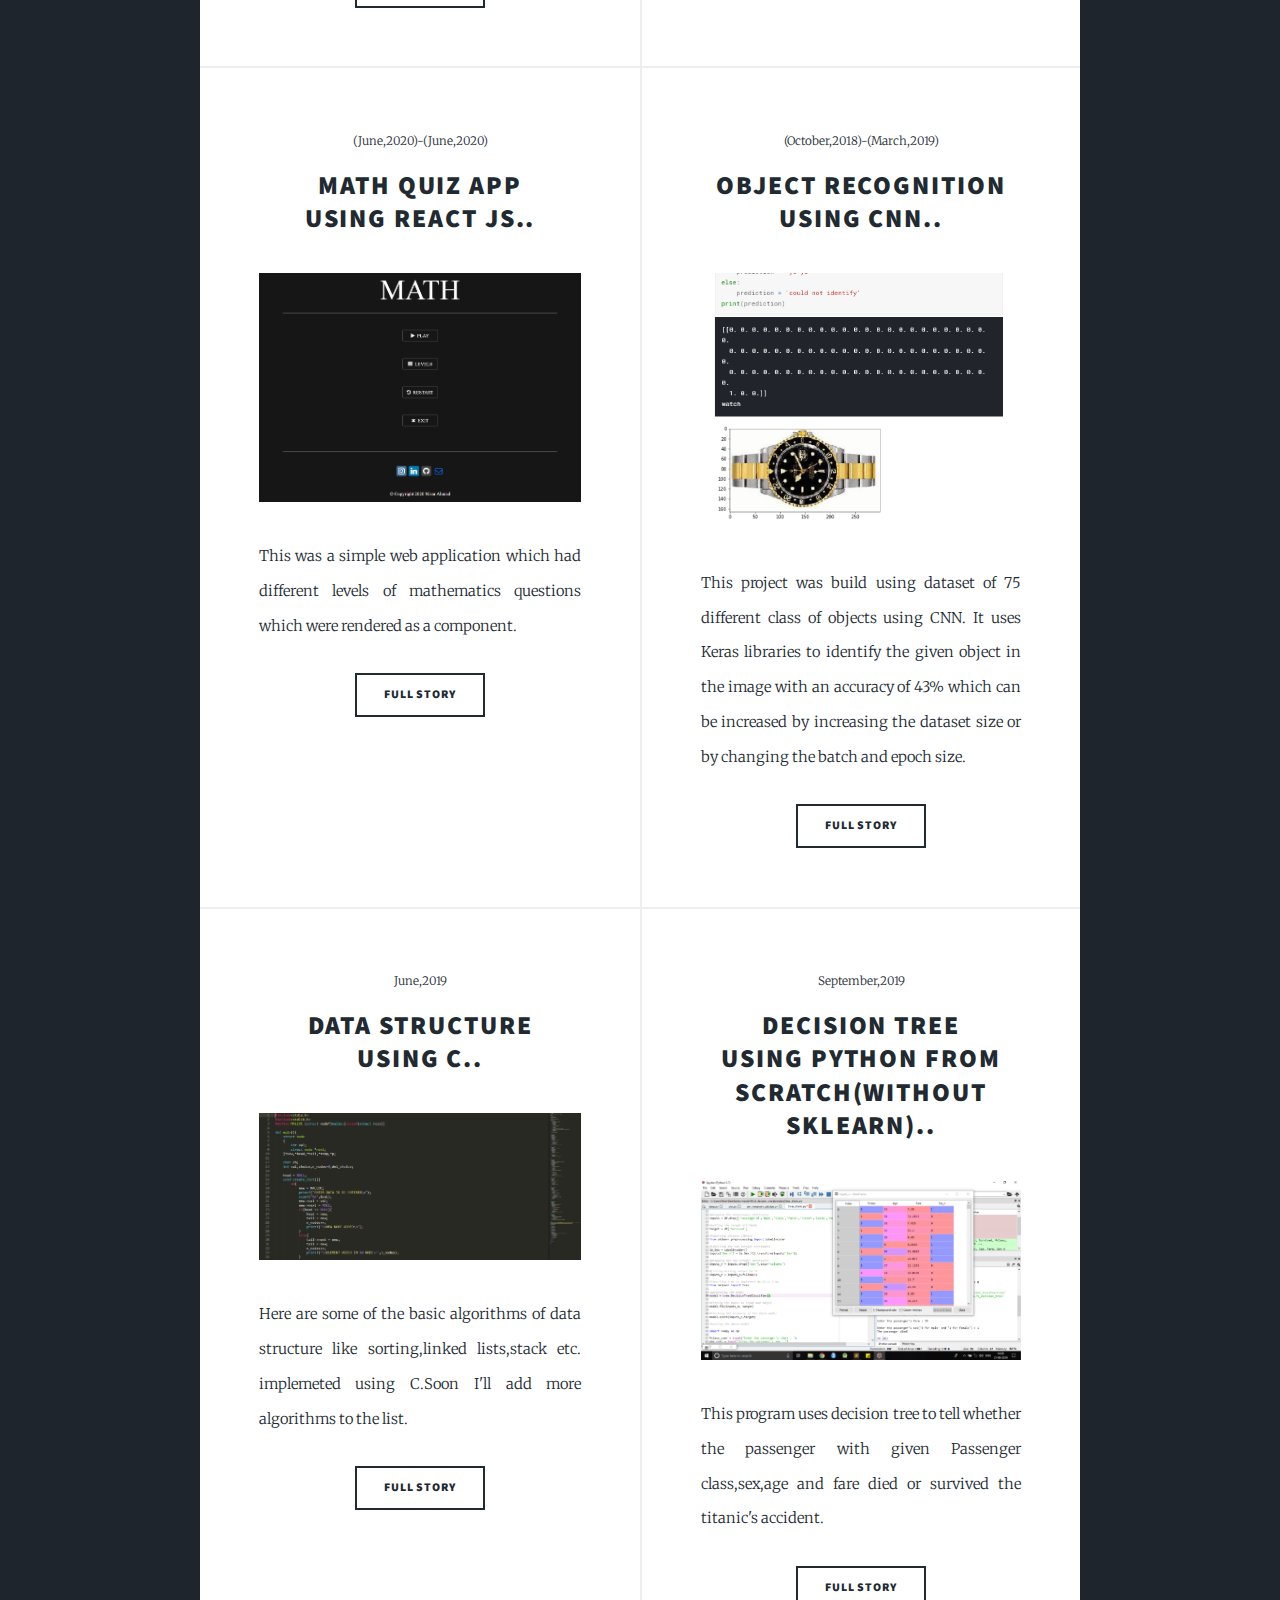
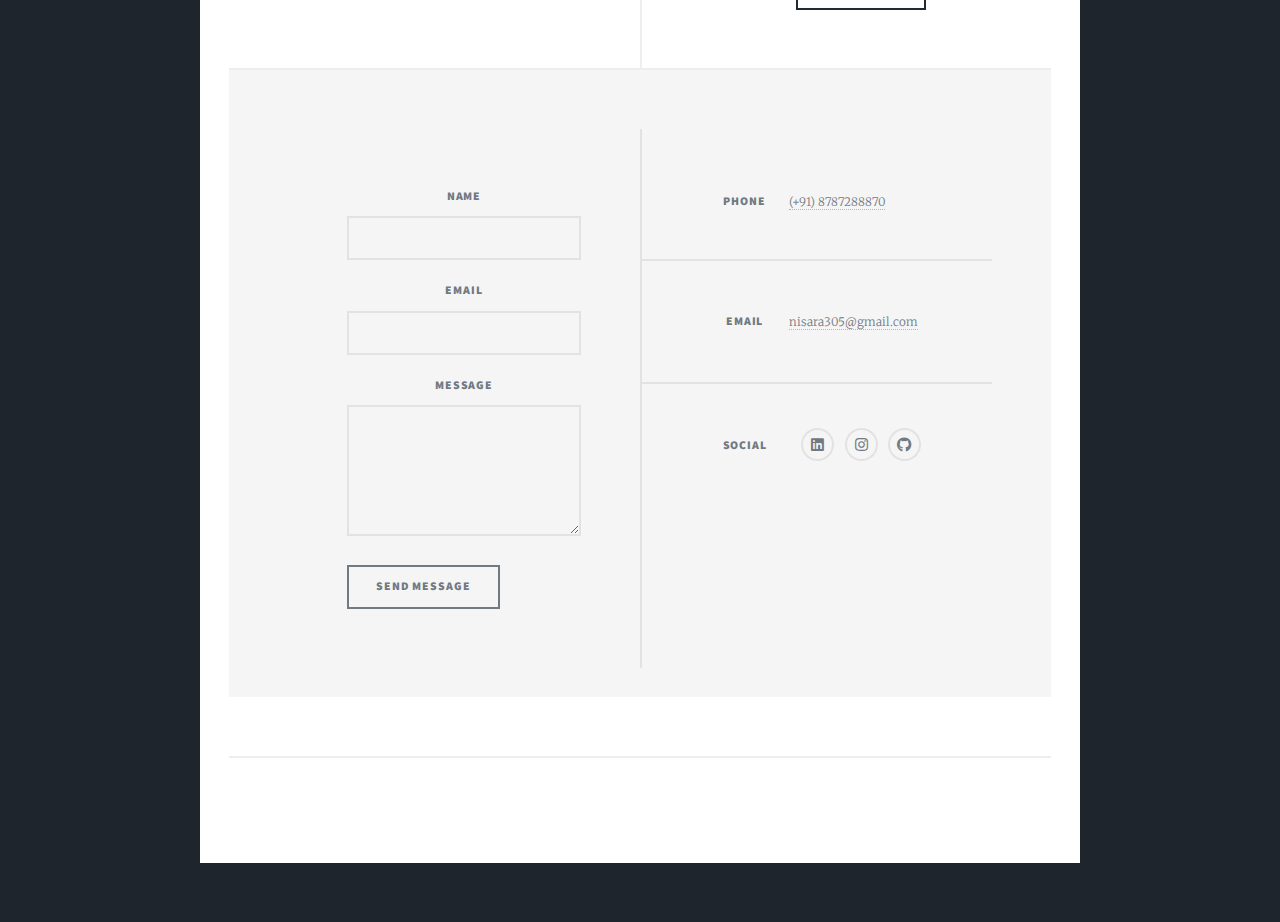
==== commit 8aae7c20: "date added" ====
--- a/index.html
+++ b/index.html
@@ -44,7 +44,7 @@
 						<!-- Featured Post -->
 							<article class="post featured">
 								<header class="major">
-									<span class="date">September 30, 2019</span>
+									<p id="dateTime" style="text-align: center; font-size: 1.2rem; color: #555; margin-top: 10px;"></p>
 									<h2><a href="#">My passion is creating, and I find happiness <br />
 									in being a better me today than the me yesterday.</a></h2>
 									<p style="text-align: justify;">Hi, I'm Nisar!<br>
@@ -65,8 +65,7 @@
 							<section class="posts">
 								<article>
 									<header>
-										<p id="dateTime" style="text-align: center; font-size: 1.2rem; color: #555; margin-top: 10px;"></p>
-
+										<span class="date">(August,2020)-(August,2020)</span>
 										<h2><a href="https://nisaaaaar.github.io/covid-19/">Live Covid-19 tracker <br />
 										using React JS</a></h2>
 									</header>
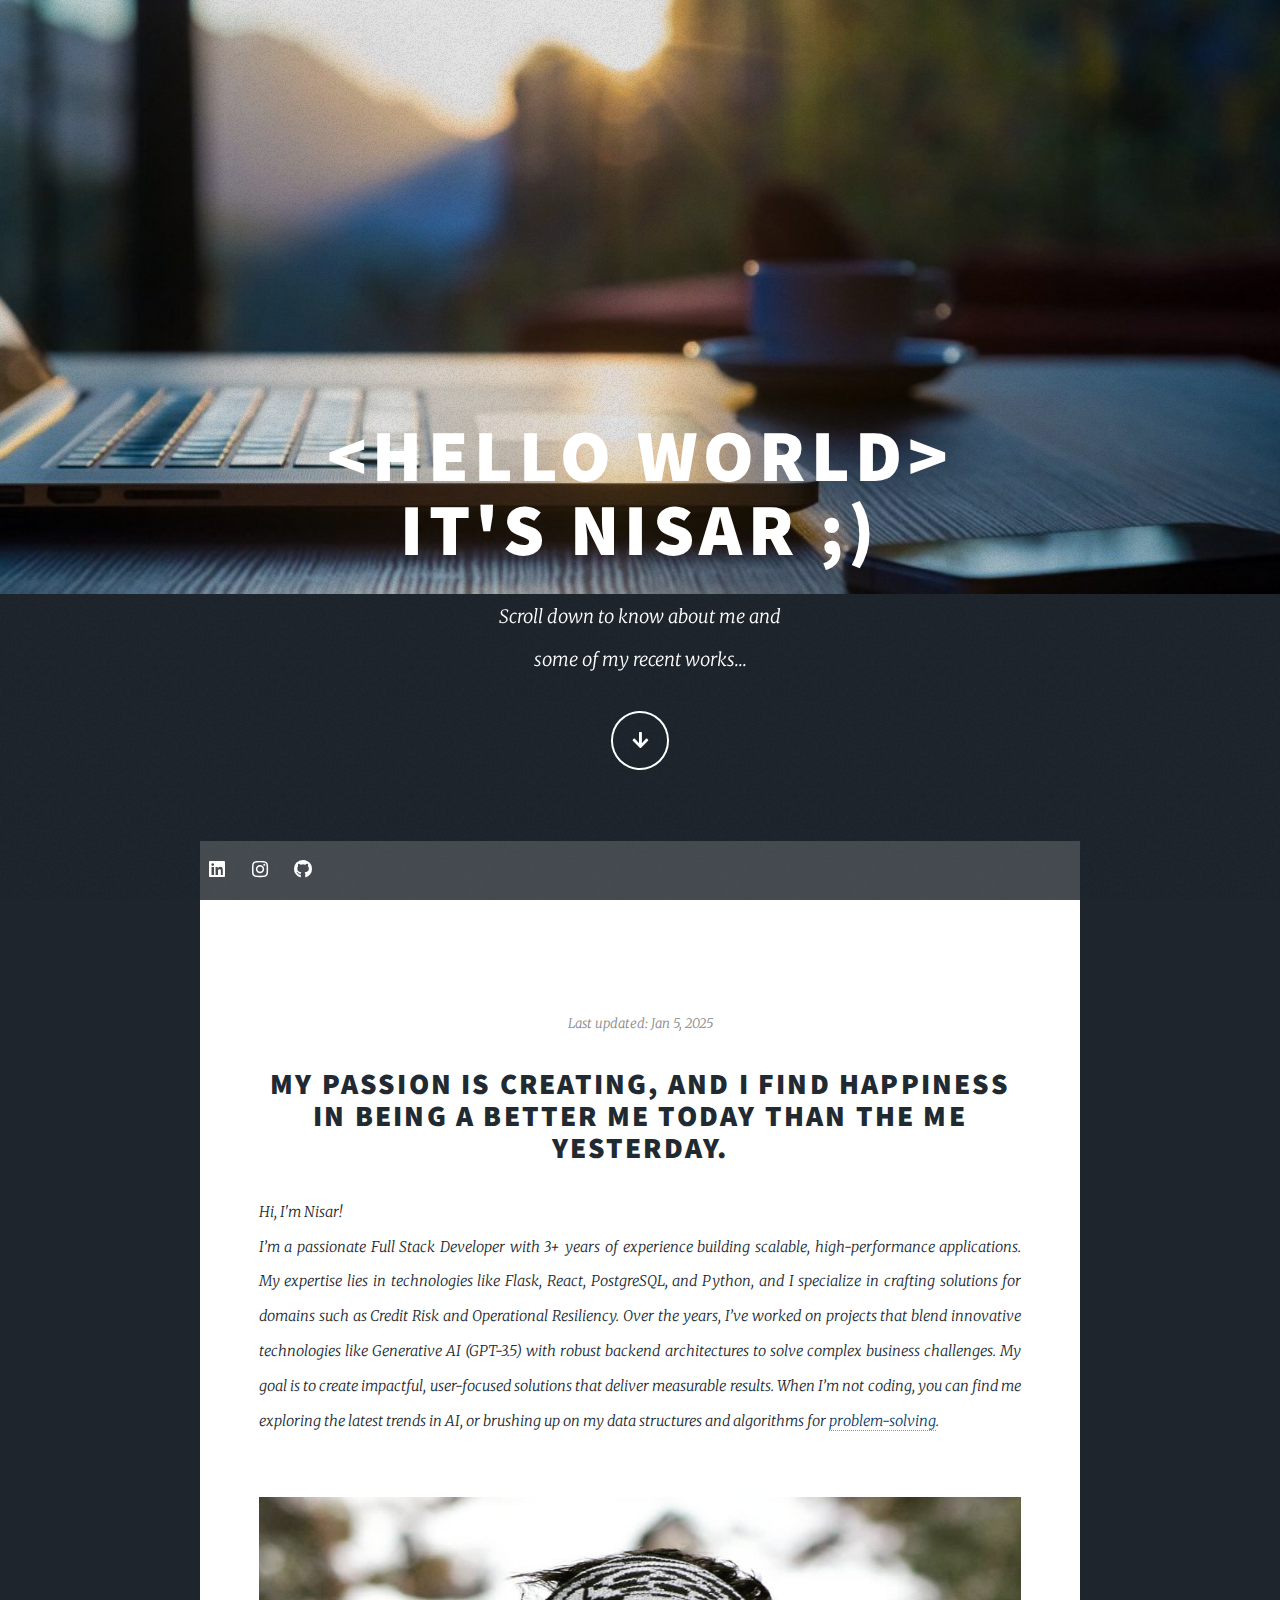
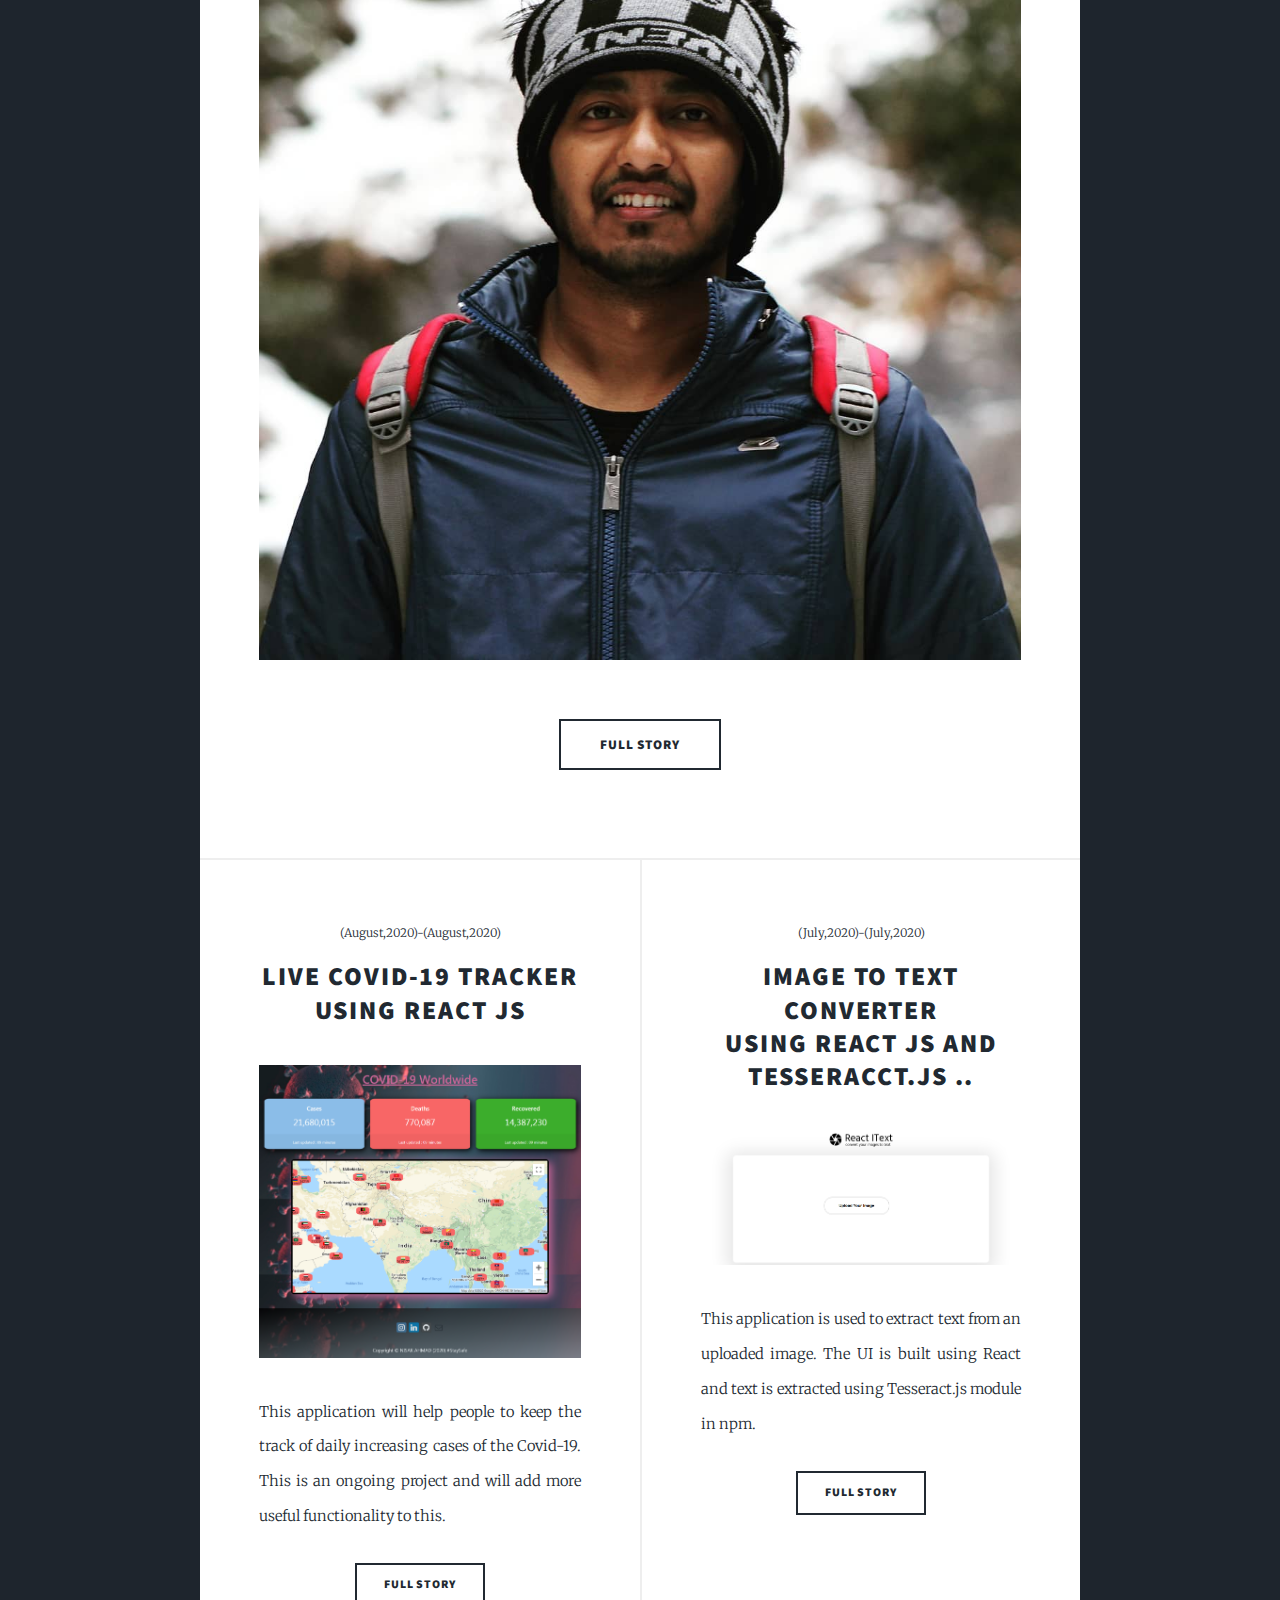
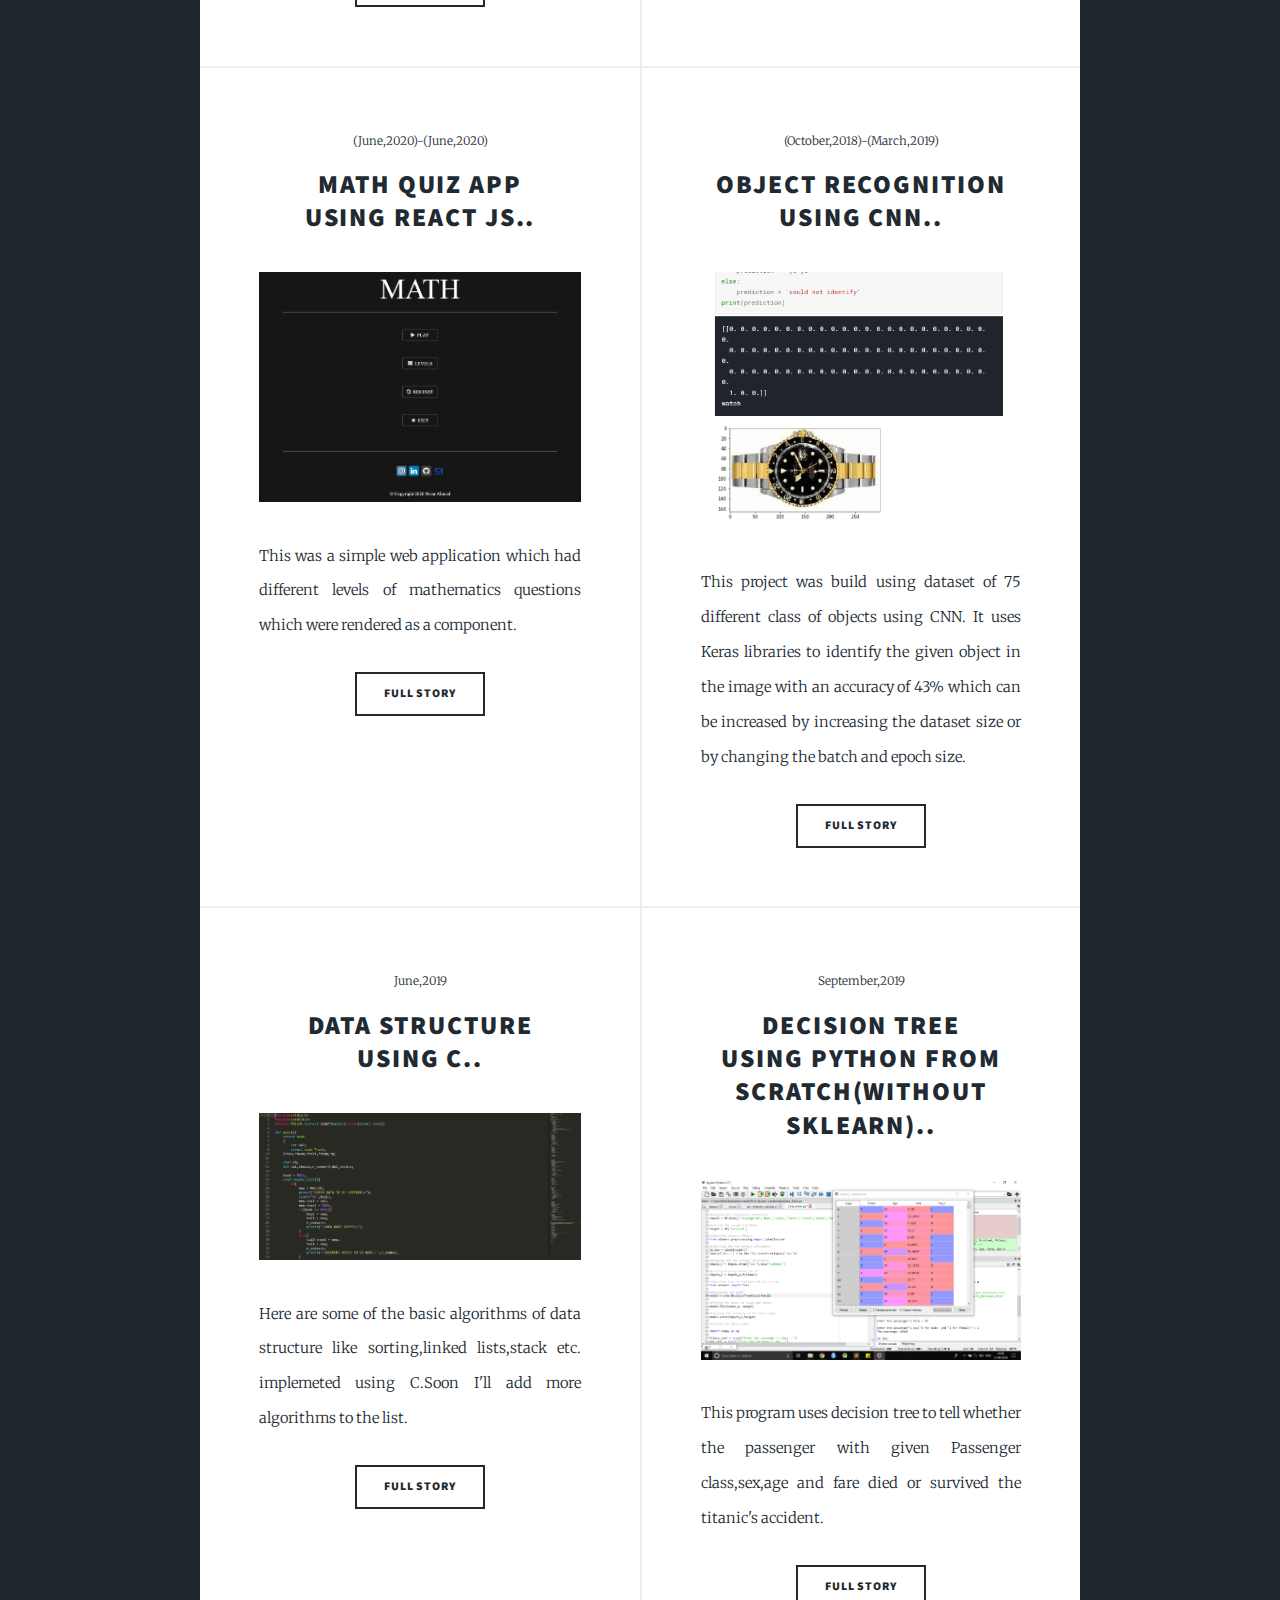
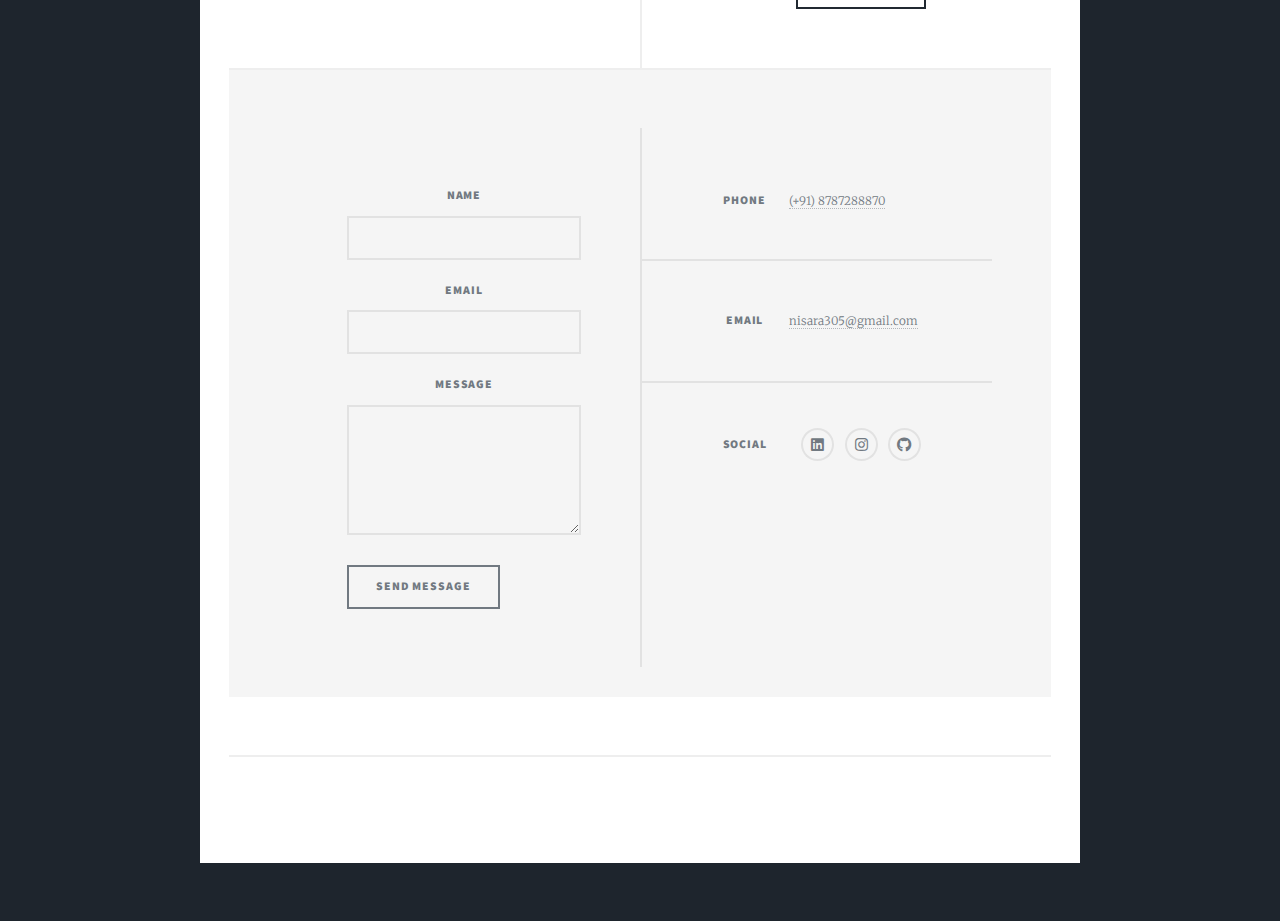
==== commit e9ac1197: "added last updated time" ====
--- a/index.html
+++ b/index.html
@@ -44,7 +44,10 @@
 						<!-- Featured Post -->
 							<article class="post featured">
 								<header class="major">
-									<p id="dateTime" style="text-align: center; font-size: 1.2rem; color: #555; margin-top: 10px;"></p>
+									<p style="text-align: center; font-size: 0.9rem; color: #888; margin-top: 20px;">
+										Last updated: Jan 5, 2025
+									  </p>
+																		  <!-- <p id="dateTime" style="text-align: center; font-size: 1.2rem; color: #555; margin-top: 10px;"></p> -->
 									<h2><a href="#">My passion is creating, and I find happiness <br />
 									in being a better me today than the me yesterday.</a></h2>
 									<p style="text-align: justify;">Hi, I'm Nisar!<br>
@@ -52,7 +55,7 @@
 										
 										Over the years, I’ve worked on projects that blend innovative technologies like Generative AI (GPT-3.5) with robust backend architectures to solve complex business challenges. My goal is to create impactful, user-focused solutions that deliver measurable results.
 										
-										When I’m not coding, you can find me exploring the latest trends in AI, or brushing up on my data structures and algorithms for problem-solving.
+										When I’m not coding, you can find me exploring the latest trends in AI, or brushing up on my data structures and algorithms for <a href="https://leetcode.com/u/nisaaaaar/" target="_blank" style="color: #014072; text-decoration: none;">problem-solving</a>.
 									</p>
 								</header>
 								<a href="#" class="image main"><img src="images/pic01.jpg" alt="" /></a>
@@ -226,7 +229,7 @@
 
 	</body>
 </html>
-<script>
+<!-- <script>
 	function updateDateTime() {
 	  const now = new Date();
 	  const options = { weekday: 'long', year: 'numeric', month: 'long', day: 'numeric', hour: '2-digit', minute: '2-digit', second: '2-digit' };
@@ -238,4 +241,4 @@
   
 	// Update the time every second
 	setInterval(updateDateTime, 1000);
-  </script>+  </script> -->